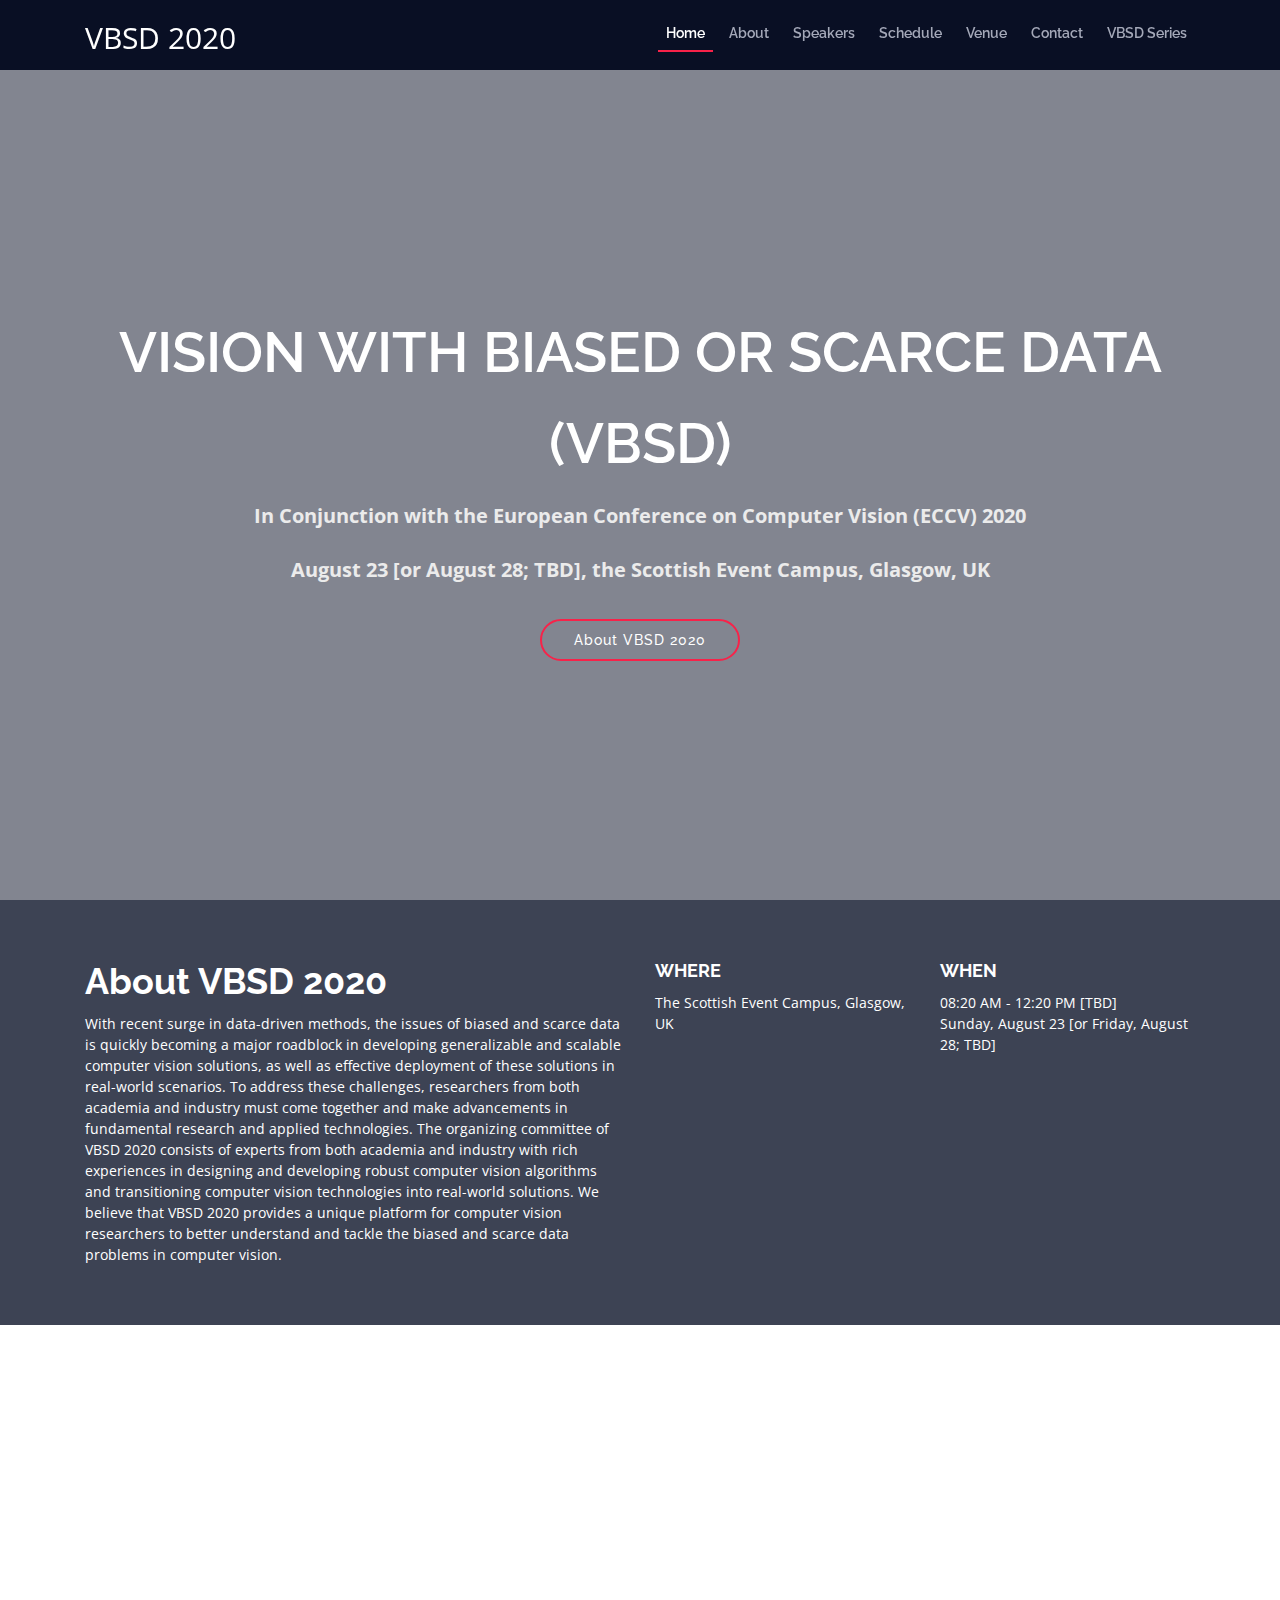
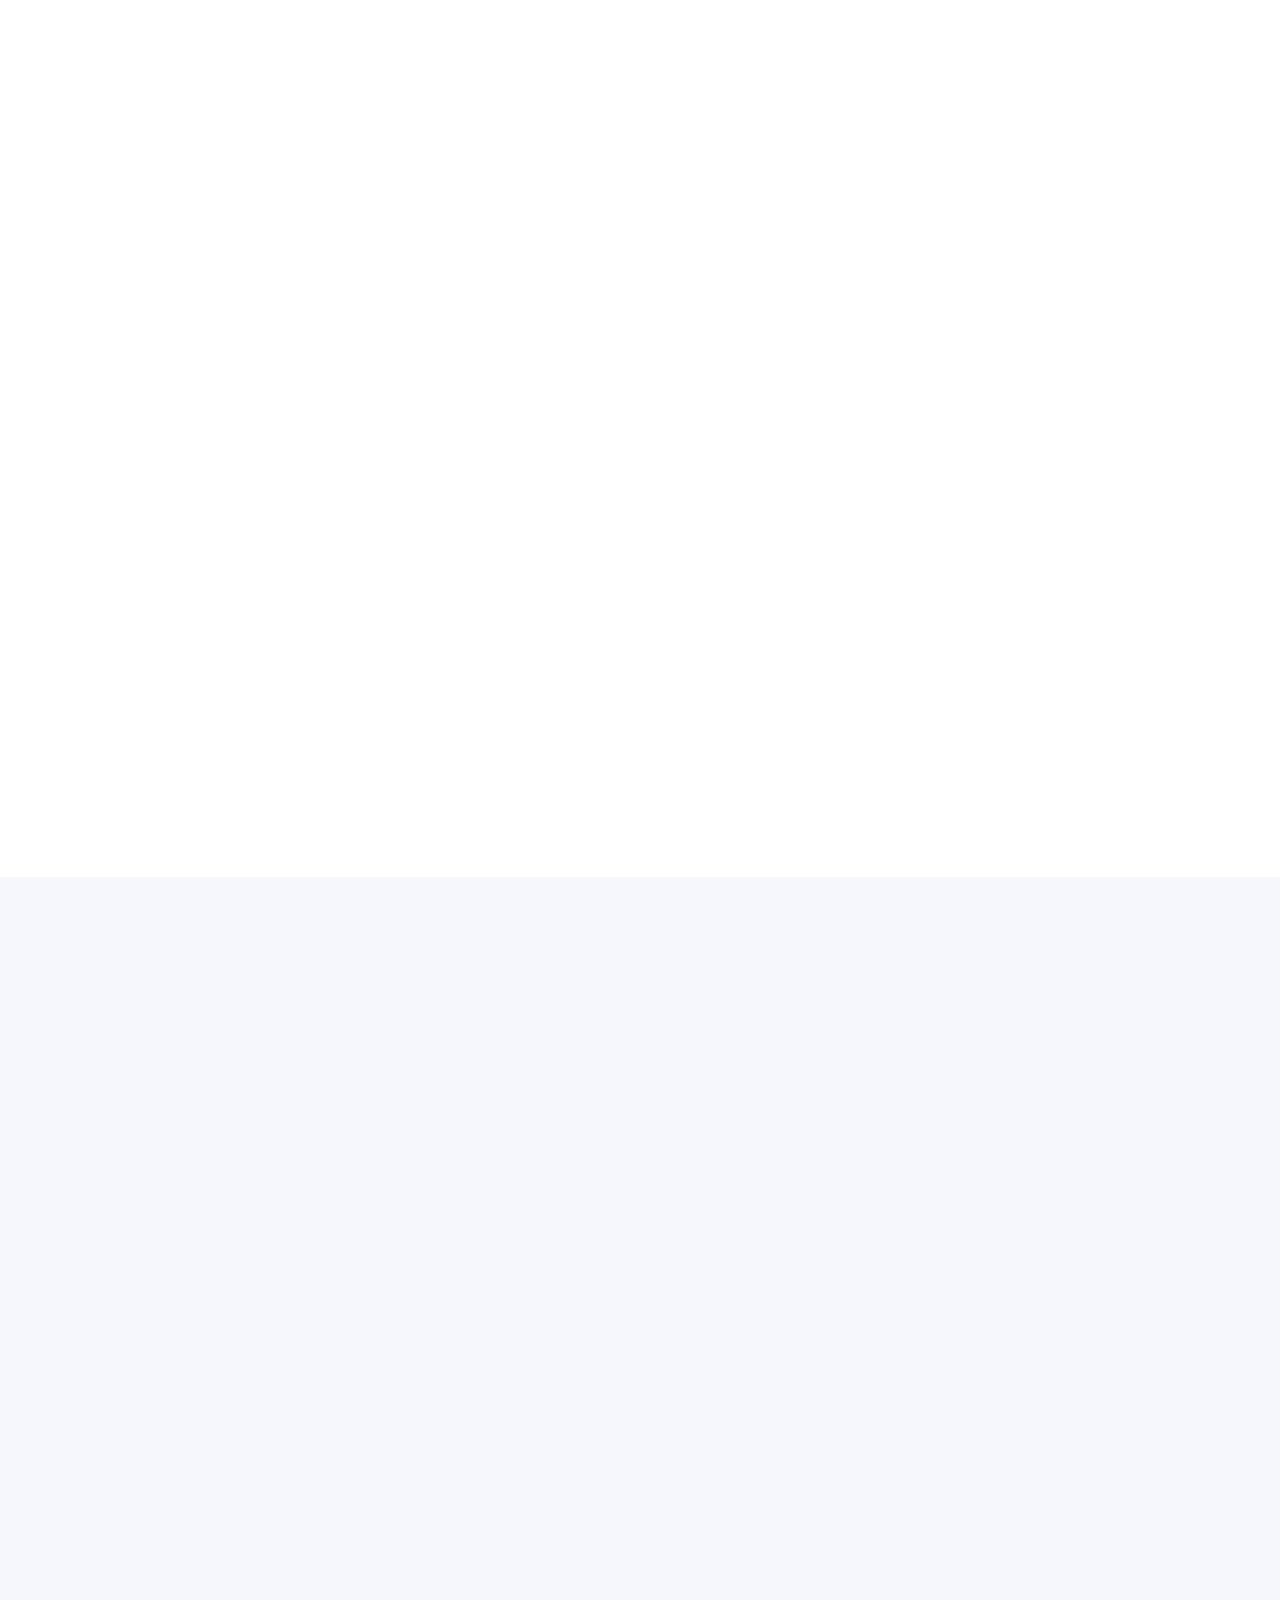
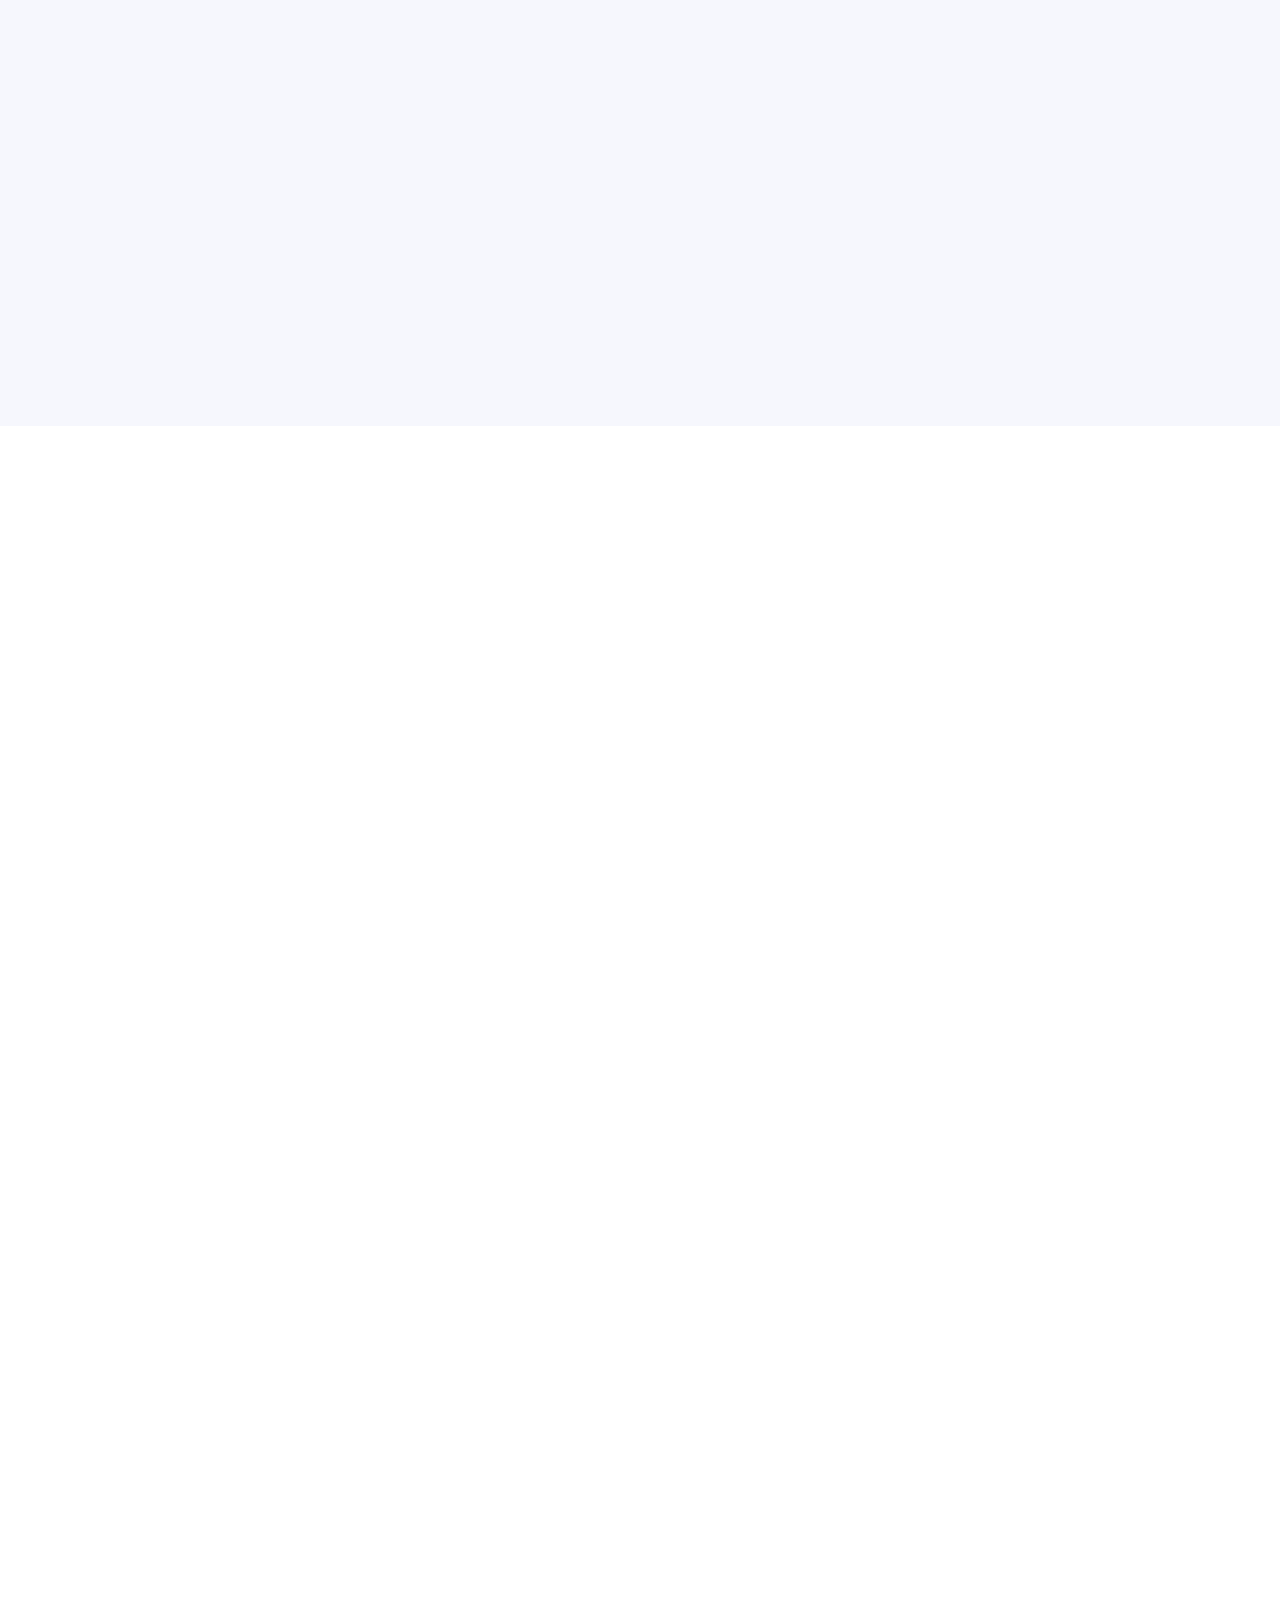
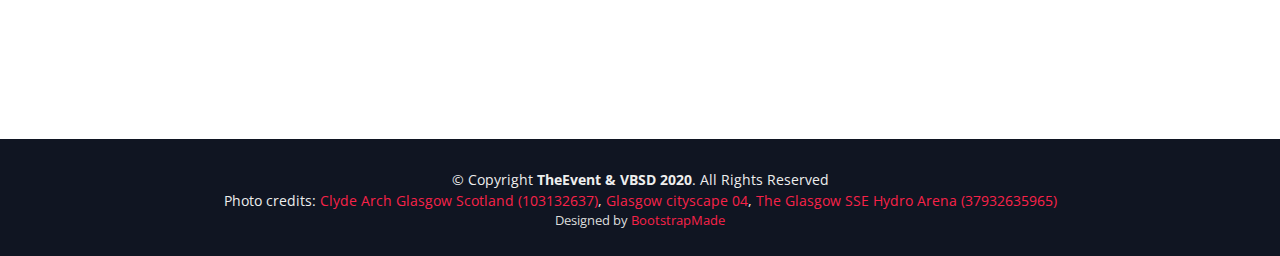
==== eccv20/index.html @ 3a760e2c "add eccv20" ====
<!DOCTYPE html>
<html lang="en">

<head>
  <meta charset="utf-8">
  <title>VBSD 2020 - Vision with Biased or Scarce Data</title>
  <meta content="width=device-width, initial-scale=1.0" name="viewport">
  <meta content="" name="keywords">
  <meta content="" name="description">

  <!-- Favicons -->
  <link href="img/ECCV2020_logo.png" rel="icon">
  <link href="img/ECCV2020_logo.png" rel="apple-touch-icon">

  <!-- Google Fonts -->
  <link href="https://fonts.googleapis.com/css?family=Open+Sans:300,300i,400,400i,700,700i|Raleway:300,400,500,700,800" rel="stylesheet">

  <!-- Bootstrap CSS File -->
  <link href="lib/bootstrap/css/bootstrap.min.css" rel="stylesheet">

  <!-- Libraries CSS Files -->
  <link href="lib/font-awesome/css/font-awesome.min.css" rel="stylesheet">
  <link href="lib/animate/animate.min.css" rel="stylesheet">
  <link href="lib/venobox/venobox.css" rel="stylesheet">
  <link href="lib/owlcarousel/assets/owl.carousel.min.css" rel="stylesheet">

  <!-- Main Stylesheet File -->
  <link href="css/style.css" rel="stylesheet">

  <!-- =======================================================
    Theme Name: TheEvent
    Theme URL: https://bootstrapmade.com/theevent-conference-event-bootstrap-template/
    Author: BootstrapMade.com
    License: https://bootstrapmade.com/license/
  ======================================================= -->
</head>

<body>

  <!--==========================
    Header
  ============================-->
  <header id="header"  class="header-fixed">
    <div class="container">

      <div id="logo" class="pull-left">
        <!-- Uncomment below if you prefer to use a text logo -->
        <!-- <h1><a href="#main">C<span>o</span>nf</a></h1>-->
        <!-- <a href="#intro" class="scrollto"><img src="img/logo.png" alt="" title=""></a> -->
        <a href="#intro" class="scrollto"><p style="font-size:30px;color:white">VBSD 2020</p></a>
      </div>

      <nav id="nav-menu-container">
        <ul class="nav-menu">
          <li class="menu-active"><a href="#intro">Home</a></li>
          <li><a href="#about">About</a></li>
          <li><a href="#speakers">Speakers</a></li>
          <li><a href="#schedule">Schedule</a></li>
          <li><a href="#venue">Venue</a></li>
          <!-- <li><a href="#hotels">Hotels</a></li> -->
          <!-- <li><a href="#gallery">Gallery</a></li> -->
          <!-- <li><a href="#supporters">Sponsors</a></li> -->
          <!-- <li><a href="#contact">Contact</a></li> -->
          <li><a href="#organizers">Contact</a></li>
          <li><a href="../index.html#VBSD_series">VBSD Series</a></li>
          <!-- <li class="buy-tickets"><a href="#buy-tickets">Buy Tickets</a></li> -->
        </ul>
      </nav><!-- #nav-menu-container -->
    </div>
  </header><!-- #header -->

  <!--==========================
    Intro Section
  ============================-->
  <section id="intro">
    <div class="intro-container wow fadeIn">
      <!-- <h1 class="mb-4 pb-0">The Annual<br><span>Marketing</span> Conference</h1> -->
	  <h1 class="mb-4 pb-0">Vision with Biased or Scarce Data</h1>
	  <h1 class="mb-4 pb-0">(VBSD)</h1>
      <p class="mb-4 pb-0">In Conjunction with the European Conference on Computer Vision (ECCV) 2020</p>
	  <p class="mb-4 pb-0">August 23 [or August 28; TBD], the Scottish Event Campus, Glasgow, UK</p>
      <!--
	  <a href="https://www.youtube.com/watch?v=jDDaplaOz7Q" class="venobox play-btn mb-4" data-vbtype="video"
        data-autoplay="true"></a>
		-->
      <a href="#about" class="about-btn scrollto">About VBSD 2020</a>
    </div>
  </section>

  <main id="main">

    <!--==========================
      About Section
    ============================-->
    <section id="about">
      <div class="container">
        <div class="row">
          <div class="col-lg-6">
            <h2>About VBSD 2020</h2>
            <p>With recent surge in data-driven methods, the issues of biased and scarce data is quickly becoming a major roadblock in developing generalizable and scalable computer vision solutions, as well as effective deployment of these solutions in real-world scenarios. To address these challenges, researchers from both academia and industry must come together and make advancements in fundamental research and applied technologies. The organizing committee of VBSD 2020 consists of experts from both academia and industry with rich experiences in designing and developing robust computer vision algorithms and transitioning computer vision technologies into real-world solutions. We believe that VBSD 2020 provides a unique platform for computer vision researchers to better understand and tackle the biased and scarce data problems in computer vision.</p>
          </div>
          <div class="col-lg-3">
            <h3>Where</h3>
            <p>The Scottish Event Campus, Glasgow, UK</p>
          </div>
          <div class="col-lg-3">
            <h3>When</h3>
            <p>08:20 AM - 12:20 PM [TBD]<br>Sunday, August 23 [or Friday, August 28; TBD]</p>
          </div>
        </div>
      </div>
    </section>

    <!--==========================
      Speakers Section
    ============================-->
    <section id="speakers" class="wow fadeInUp">
      <div class="container">
        <div class="section-header">
          <h2>Keynote Speakers</h2>
          <!-- <p>Here are some of our speakers</p> -->
        </div>

        <div class="row">
          <div class="col-lg-4 col-md-6">
            <div class="speaker">
              <img src="img/speakers/Cordelia_Schmid.jpg" alt="Cordelia Schmid" class="img-fluid" style="width:100%;padding-bottom: 84px">
              <div class="details">
                <h3><a href="speaker-details.html#Cordelia_Schmid">Cordelia Schmid</a></h3>
                <p>INRIA & Google Research</p>
                <div class="social">
                  <!--
                  <a href=""><i class="fa fa-twitter"></i></a>
                  <a href=""><i class="fa fa-google-plus"></i></a>
                  <a href=""><i class="fa fa-linkedin"></i></a>
                  <a href=""><i class="fa fa-facebook"></i></a>
                  -->
                </div>
              </div>
            </div>
          </div>
          <div class="col-lg-4 col-md-6">
            <div class="speaker">
              <img src="img/speakers/Leonid_Sigal.jpg" alt="Leonid Sigal" class="img-fluid" style="width:100%;padding-bottom: 0px">
              <div class="details">
                <h3><a href="speaker-details.html#Leonid_Sigal">Leonid Sigal</a></h3>
                <p>University of British Columbia</p>
                <div class="social">
                  <!--
                  <a href=""><i class="fa fa-twitter"></i></a>
                  <a href=""><i class="fa fa-google-plus"></i></a>
                  <a href=""><i class="fa fa-linkedin"></i></a>
                  <a href=""><i class="fa fa-facebook"></i></a>
                  -->
                </div>
              </div>
            </div>
          </div>
          <div class="col-lg-4 col-md-6">
            <div class="speaker">
              <img src="img/speakers/Haibin_Ling.jpg" alt="Haibin Ling" class="img-fluid" style="width:100%;padding-bottom: 31px">
              <div class="details">
                <h3><a href="speaker-details.html#Haibin_Ling">Haibin Ling</a></h3>
                <p>Stony Brook University</p>
                <div class="social">
                  <!--
                  <a href=""><i class="fa fa-twitter"></i></a>
                  <a href=""><i class="fa fa-google-plus"></i></a>
                  <a href=""><i class="fa fa-linkedin"></i></a>
                  <a href=""><i class="fa fa-facebook"></i></a>
                  -->
                </div>
              </div>
            </div>
          </div>
          <div class="col-lg-4 col-md-6">
            <div class="speaker">
              <img src="img/speakers/Bjorn_Ommer.jpg" alt="Bjorn Ommer" class="img-fluid" style="width:100%;padding-bottom: 35px">
              <div class="details">
                <h3><a href="speaker-details.html#Bjorn_Ommer">Björn Ommer</a></h3>
                <p>Heidelberg University</p>
                <div class="social">
                  <!--
                  <a href=""><i class="fa fa-twitter"></i></a>
                  <a href=""><i class="fa fa-google-plus"></i></a>
                  <a href=""><i class="fa fa-linkedin"></i></a>
                  <a href=""><i class="fa fa-facebook"></i></a>
                  -->
                </div>
              </div>
            </div>
          </div>
          <div class="col-lg-4 col-md-6">
            <div class="speaker">
              <img src="img/speakers/Chen_Sun.jpg" alt="Chen Sun" class="img-fluid" style="width:100%;padding-bottom: 66px">
              <div class="details">
                <h3><a href="speaker-details.html#Chen_Sun">Chen Sun</a></h3>
                <p>Google</p>
                <div class="social">
                  <!--
                  <a href=""><i class="fa fa-twitter"></i></a>
                  <a href=""><i class="fa fa-google-plus"></i></a>
                  <a href=""><i class="fa fa-linkedin"></i></a>
                  <a href=""><i class="fa fa-facebook"></i></a>
                  -->
                </div>
              </div>
            </div>
          </div>
          <div class="col-lg-4 col-md-6">
            <div class="speaker">
              <img src="img/speakers/Laurens_van_der_Maaten.png" alt="Laurens van der Maaten" class="img-fluid" style="width:100%;padding-bottom: 97px">
              <div class="details">
                <h3><a href="speaker-details.html#Laurens_van_der_Maaten">Laurens van der Maaten</a></h3>
                <p>Facebook AI Research</p>
                <div class="social">
                  <!--
                  <a href=""><i class="fa fa-twitter"></i></a>
                  <a href=""><i class="fa fa-google-plus"></i></a>
                  <a href=""><i class="fa fa-linkedin"></i></a>
                  <a href=""><i class="fa fa-facebook"></i></a>
                  -->
                </div>
              </div>
            </div>
          </div>
<!--
          <div class="col-lg-4 col-md-6">
            <div class="speaker">
              <img src="img/speakers/Manolis_Savva.jpg" alt="Manolis Savva" class="img-fluid" style="width:100%;padding-bottom: 92px">
              <div class="details">
                <h3><a href="speaker-details.html#Manolis_Savva">Manolis Savva</a></h3>
                <p>Simon Fraser University & Facebook AI Research</p>
                <div class="social">
                  <a href=""><i class="fa fa-twitter"></i></a>
                  <a href=""><i class="fa fa-facebook"></i></a>
                  <a href=""><i class="fa fa-google-plus"></i></a>
                  <a href=""><i class="fa fa-linkedin"></i></a>
                </div>
              </div>
            </div>
          </div>
          <div class="col-lg-4 col-md-6">
            <div class="speaker">
              <img src="img/speakers/Christian_Theobalt.jpg" alt="Christian Theobalt" class="img-fluid" style="width:100%">
              <div class="details">
                <h3><a href="speaker-details.html#Christian_Theobalt">Christian Theobalt</a></h3>
                <p>Max Planck Institute for Informatics</p>
                <div class="social">
                  <a href=""><i class="fa fa-twitter"></i></a>
                  <a href=""><i class="fa fa-facebook"></i></a>
                  <a href=""><i class="fa fa-google-plus"></i></a>
                  <a href=""><i class="fa fa-linkedin"></i></a>
                </div>
              </div>
            </div>
          </div>
          <div class="col-lg-4 col-md-6">
            <div class="speaker">
              <img src="img/speakers/6.jpg" alt="Speaker 6" class="img-fluid">
              <div class="details">
                <h3><a href="speaker-details.html">Willow Trantow</a></h3>
                <p>Non autem dicta</p>
                <div class="social">
                  <a href=""><i class="fa fa-twitter"></i></a>
                  <a href=""><i class="fa fa-facebook"></i></a>
                  <a href=""><i class="fa fa-google-plus"></i></a>
                  <a href=""><i class="fa fa-linkedin"></i></a>
                </div>
              </div>
            </div>
          </div>
-->
        </div>
      </div>

    </section>
	
	
	<!--==========================
      Schedule Section
    ============================-->
    <section id="schedule" class="section-with-bg">
      <div class="container wow fadeInUp">
        <div class="section-header">
          <h2>VBSD 2020 Schedule</h2>
          <p>[Tentative Schedule]</p>
        </div>

        <!--
		<ul class="nav nav-tabs" role="tablist">
          <li class="nav-item">
            <a class="nav-link active" href="#day-1" role="tab" data-toggle="tab">Day 1</a>
          </li>
          <li class="nav-item">
            <a class="nav-link" href="#day-2" role="tab" data-toggle="tab">Day 2</a>
          </li>
          <li class="nav-item">
            <a class="nav-link" href="#day-3" role="tab" data-toggle="tab">Day 3</a>
          </li>
        </ul>

        <h3 class="sub-heading">Voluptatem nulla veniam soluta et corrupti consequatur neque eveniet officia. Eius
          necessitatibus voluptatem quis labore perspiciatis quia.</h3>
        -->
		
		<!--
        <div class="tab-content row justify-content-center">
        -->
		
          <!-- Schdule Day 1 -->
          
          <div role="tabpanel" class="col-lg-9 tab-pane fade show active" id="day-1">
          
            <!--
            <div class="row schedule-item">
              <div class="col-md-2"><time>08:50 AM</time></div>
              <div class="col-md-10">
                <h4>Opening Remarks</h4>
                <p>TBD</p>
              </div>
            </div>
            -->

            <div class="row schedule-item">
              <div class="col-md-2"><time>08:20 AM</time></div>
              <div class="col-md-10">
                <div class="speaker">
                  <img src="img/organizers/Kuan-Chuan_Peng.jpg" alt="Kuan-Chuan Peng">
                </div>
                <h4>Opening Remarks <span>Kuan-Chuan Peng</span></h4>
              </div>
            </div>

            <div class="row schedule-item">
              <div class="col-md-2"><time>08:30 AM</time></div>
              <div class="col-md-10">
                <div class="speaker">
                  <img src="" alt="">
                </div>
                <h4>Keynote <span>TBD</span></h4>
                <p>TBD</p>
              </div>
            </div>
			
			<div class="row schedule-item">
              <div class="col-md-2"><time>09:05 AM</time></div>
              <div class="col-md-10">
                <div class="speaker">
                  <img src="" alt="">
                </div>
                <h4>Keynote <span>TBD</span></h4>
                <p>TBD</p>
              </div>
            </div>
			
			<div class="row schedule-item">
              <div class="col-md-2"><time>09:40 AM</time></div>
              <div class="col-md-10">
                <div class="speaker">
                  <img src="" alt="">
                </div>
                <h4>Keynote <span>TBD</span></h4>
                <p>TBD</p>
              </div>
            </div>
			
            <div class="row schedule-item">
              <div class="col-md-2"><time>10:15 AM</time></div>
              <div class="col-md-10">
                <h4>Coffee Break</h4>
                <!-- <p>TBD</p> -->
              </div>
            </div>

            <div class="row schedule-item">
              <div class="col-md-2"><time>10:30 AM</time></div>
              <div class="col-md-10">
                <div class="speaker">
                  <img src="" alt="">
                </div>
                <h4>Keynote <span>TBD</span></h4>
                <p>TBD</p>
              </div>
            </div>
			
			<div class="row schedule-item">
              <div class="col-md-2"><time>11:05 AM</time></div>
              <div class="col-md-10">
                <div class="speaker">
                  <img src="" alt="">
                </div>
                <h4>Keynote <span>TBD</span></h4>
                <p>TBD</p>
              </div>
            </div>
			
			<div class="row schedule-item">
              <div class="col-md-2"><time>11:40 AM</time></div>
              <div class="col-md-10">
                <div class="speaker">
                  <img src="" alt="">
                </div>
                <h4>Keynote <span>TBD</span></h4>
                <p>TBD</p>
              </div>
            </div>
			
            <div class="row schedule-item">
              <div class="col-md-2"><time>12:15 PM</time></div>
              <div class="col-md-10">
                <div class="speaker">
                  <img src="img/organizers/Kuan-Chuan_Peng.jpg" alt="Kuan-Chuan Peng">
                </div>
                <h4>Closing Remarks <span>Kuan-Chuan Peng</span></h4>
              </div>
            </div>

          </div>
          <!-- End Schdule Day 1 -->

          <!-- Schdule Day 2 -->
          <!--
		  <div role="tabpanel" class="col-lg-9  tab-pane fade" id="day-2">

            <div class="row schedule-item">
              <div class="col-md-2"><time>10:00 AM</time></div>
              <div class="col-md-10">
                <div class="speaker">
                  <img src="img/speakers/1.jpg" alt="Brenden Legros">
                </div>
                <h4>Libero corrupti explicabo itaque. <span>Brenden Legros</span></h4>
                <p>Facere provident incidunt quos voluptas.</p>
              </div>
            </div>

            <div class="row schedule-item">
              <div class="col-md-2"><time>11:00 AM</time></div>
              <div class="col-md-10">
                <div class="speaker">
                  <img src="img/speakers/2.jpg" alt="Hubert Hirthe">
                </div>
                <h4>Et voluptatem iusto dicta nobis. <span>Hubert Hirthe</span></h4>
                <p>Maiores dignissimos neque qui cum accusantium ut sit sint inventore.</p>
              </div>
            </div>

            <div class="row schedule-item">
              <div class="col-md-2"><time>12:00 AM</time></div>
              <div class="col-md-10">
                <div class="speaker">
                  <img src="img/speakers/3.jpg" alt="Cole Emmerich">
                </div>
                <h4>Explicabo et rerum quis et ut ea. <span>Cole Emmerich</span></h4>
                <p>Veniam accusantium laborum nihil eos eaque accusantium aspernatur.</p>
              </div>
            </div>

            <div class="row schedule-item">
              <div class="col-md-2"><time>02:00 PM</time></div>
              <div class="col-md-10">
                <div class="speaker">
                  <img src="img/speakers/4.jpg" alt="Jack Christiansen">
                </div>
                <h4>Qui non qui vel amet culpa sequi. <span>Jack Christiansen</span></h4>
                <p>Nam ex distinctio voluptatem doloremque suscipit iusto.</p>
              </div>
            </div>

            <div class="row schedule-item">
              <div class="col-md-2"><time>03:00 PM</time></div>
              <div class="col-md-10">
                <div class="speaker">
                  <img src="img/speakers/5.jpg" alt="Alejandrin Littel">
                </div>
                <h4>Quos ratione neque expedita asperiores. <span>Alejandrin Littel</span></h4>
                <p>Eligendi quo eveniet est nobis et ad temporibus odio quo.</p>
              </div>
            </div>

            <div class="row schedule-item">
              <div class="col-md-2"><time>04:00 PM</time></div>
              <div class="col-md-10">
                <div class="speaker">
                  <img src="img/speakers/6.jpg" alt="Willow Trantow">
                </div>
                <h4>Quo qui praesentium nesciunt <span>Willow Trantow</span></h4>
                <p>Voluptatem et alias dolorum est aut sit enim neque veritatis.</p>
              </div>
            </div>

          </div>
		  -->
          <!-- End Schdule Day 2 -->

          <!-- Schdule Day 3 -->
          <!--
		  <div role="tabpanel" class="col-lg-9  tab-pane fade" id="day-3">

            <div class="row schedule-item">
              <div class="col-md-2"><time>10:00 AM</time></div>
              <div class="col-md-10">
                <div class="speaker">
                  <img src="img/speakers/2.jpg" alt="Hubert Hirthe">
                </div>
                <h4>Et voluptatem iusto dicta nobis. <span>Hubert Hirthe</span></h4>
                <p>Maiores dignissimos neque qui cum accusantium ut sit sint inventore.</p>
              </div>
            </div>

            <div class="row schedule-item">
              <div class="col-md-2"><time>11:00 AM</time></div>
              <div class="col-md-10">
                <div class="speaker">
                  <img src="img/speakers/3.jpg" alt="Cole Emmerich">
                </div>
                <h4>Explicabo et rerum quis et ut ea. <span>Cole Emmerich</span></h4>
                <p>Veniam accusantium laborum nihil eos eaque accusantium aspernatur.</p>
              </div>
            </div>

            <div class="row schedule-item">
              <div class="col-md-2"><time>12:00 AM</time></div>
              <div class="col-md-10">
                <div class="speaker">
                  <img src="img/speakers/1.jpg" alt="Brenden Legros">
                </div>
                <h4>Libero corrupti explicabo itaque. <span>Brenden Legros</span></h4>
                <p>Facere provident incidunt quos voluptas.</p>
              </div>
            </div>

            <div class="row schedule-item">
              <div class="col-md-2"><time>02:00 PM</time></div>
              <div class="col-md-10">
                <div class="speaker">
                  <img src="img/speakers/4.jpg" alt="Jack Christiansen">
                </div>
                <h4>Qui non qui vel amet culpa sequi. <span>Jack Christiansen</span></h4>
                <p>Nam ex distinctio voluptatem doloremque suscipit iusto.</p>
              </div>
            </div>

            <div class="row schedule-item">
              <div class="col-md-2"><time>03:00 PM</time></div>
              <div class="col-md-10">
                <div class="speaker">
                  <img src="img/speakers/5.jpg" alt="Alejandrin Littel">
                </div>
                <h4>Quos ratione neque expedita asperiores. <span>Alejandrin Littel</span></h4>
                <p>Eligendi quo eveniet est nobis et ad temporibus odio quo.</p>
              </div>
            </div>

            <div class="row schedule-item">
              <div class="col-md-2"><time>04:00 PM</time></div>
              <div class="col-md-10">
                <div class="speaker">
                  <img src="img/speakers/6.jpg" alt="Willow Trantow">
                </div>
                <h4>Quo qui praesentium nesciunt <span>Willow Trantow</span></h4>
                <p>Voluptatem et alias dolorum est aut sit enim neque veritatis.</p>
              </div>
            </div>

          </div>
          -->
		  <!-- End Schdule Day 3 -->

        </div>

      </div>

    </section>

    <!--==========================
      Venue Section
    ============================-->
    <section id="venue" class="wow fadeInUp">

      <div class="container-fluid">

        <div class="section-header">
          <h2>VBSD 2020 Venue</h2>
          <!-- <p>Event venue location info and gallery</p> -->
        </div>

        <div class="row no-gutters">
          <div class="col-lg-6 venue-map">
            <iframe src="https://www.google.com/maps/embed?pb=!1m14!1m8!1m3!1d8956.332471404266!2d-4.2889273!3d55.8612243!3m2!1i1024!2i768!4f13.1!3m3!1m2!1s0x0%3A0xcfa6e12af6bc9c9b!2sSEC%20Centre!5e0!3m2!1sen!2sus!4v1575664617796!5m2!1sen!2sus" width="600" height="450" frameborder="0" style="border:0;" allowfullscreen=""></iframe>
          </div>

          <div class="col-lg-6 venue-info"> <!--<div class="col-lg-6 venue-info"> -->
            <div class="row justify-content-center">
              <div class="col-11 col-lg-8">
                <h3>The Scottish Event Campus, Glasgow, UK</h3>
                <p>VBSD 2020 will be held at [TBD: room #] at the Scottish Event Campus, Glasgow, UK on Sunday, August 23 [or Friday, August 28; TBD].</p>
              </div>
            </div>
          </div>
        </div>

      </div>



      <!--
	  <div class="container-fluid venue-gallery-container">
        <div class="row no-gutters">

          <div class="col-lg-3 col-md-4">
            <div class="venue-gallery">
              <a href="img/venue-gallery/1.jpg" class="venobox" data-gall="venue-gallery">
                <img src="img/venue-gallery/1.jpg" alt="" class="img-fluid">
              </a>
            </div>
          </div>

          <div class="col-lg-3 col-md-4">
            <div class="venue-gallery">
              <a href="img/venue-gallery/2.jpg" class="venobox" data-gall="venue-gallery">
                <img src="img/venue-gallery/2.jpg" alt="" class="img-fluid">
              </a>
            </div>
          </div>

          <div class="col-lg-3 col-md-4">
            <div class="venue-gallery">
              <a href="img/venue-gallery/3.jpg" class="venobox" data-gall="venue-gallery">
                <img src="img/venue-gallery/3.jpg" alt="" class="img-fluid">
              </a>
            </div>
          </div>

          <div class="col-lg-3 col-md-4">
            <div class="venue-gallery">
              <a href="img/venue-gallery/4.jpg" class="venobox" data-gall="venue-gallery">
                <img src="img/venue-gallery/4.jpg" alt="" class="img-fluid">
              </a>
            </div>
          </div>

          <div class="col-lg-3 col-md-4">
            <div class="venue-gallery">
              <a href="img/venue-gallery/5.jpg" class="venobox" data-gall="venue-gallery">
                <img src="img/venue-gallery/5.jpg" alt="" class="img-fluid">
              </a>
            </div>
          </div>

          <div class="col-lg-3 col-md-4">
            <div class="venue-gallery">
              <a href="img/venue-gallery/6.jpg" class="venobox" data-gall="venue-gallery">
                <img src="img/venue-gallery/6.jpg" alt="" class="img-fluid">
              </a>
            </div>
          </div>

          <div class="col-lg-3 col-md-4">
            <div class="venue-gallery">
              <a href="img/venue-gallery/7.jpg" class="venobox" data-gall="venue-gallery">
                <img src="img/venue-gallery/7.jpg" alt="" class="img-fluid">
              </a>
            </div>
          </div>

          <div class="col-lg-3 col-md-4">
            <div class="venue-gallery">
              <a href="img/venue-gallery/8.jpg" class="venobox" data-gall="venue-gallery">
                <img src="img/venue-gallery/8.jpg" alt="" class="img-fluid">
              </a>
            </div>
          </div>

        </div>
      </div>
	  -->

    </section>

    <!--==========================
      Hotels Section
    ============================-->
<!--
    <section id="hotels" class="section-with-bg wow fadeInUp">

      <div class="container">
        <div class="section-header">
          <h2>Hotels</h2>
          <p>Her are some nearby hotels</p>
        </div>

        <div class="row">

          <div class="col-lg-4 col-md-6">
            <div class="hotel">
              <div class="hotel-img">
                <img src="img/hotels/1.jpg" alt="Hotel 1" class="img-fluid">
              </div>
              <h3><a href="#">Hotel 1</a></h3>
              <div class="stars">
                <i class="fa fa-star"></i>
                <i class="fa fa-star"></i>
                <i class="fa fa-star"></i>
                <i class="fa fa-star"></i>
                <i class="fa fa-star"></i>
              </div>
              <p>0.4 Mile from the Venue</p>
            </div>
          </div>

          <div class="col-lg-4 col-md-6">
            <div class="hotel">
              <div class="hotel-img">
                <img src="img/hotels/2.jpg" alt="Hotel 2" class="img-fluid">
              </div>
              <h3><a href="#">Hotel 2</a></h3>
              <div class="stars">
                <i class="fa fa-star"></i>
                <i class="fa fa-star"></i>
                <i class="fa fa-star"></i>
                <i class="fa fa-star"></i>
                <i class="fa fa-star-half-full"></i>
              </div>
              <p>0.5 Mile from the Venue</p>
            </div>
          </div>

          <div class="col-lg-4 col-md-6">
            <div class="hotel">
              <div class="hotel-img">
                <img src="img/hotels/3.jpg" alt="Hotel 3" class="img-fluid">
              </div>
              <h3><a href="#">Hotel 3</a></h3>
              <div class="stars">
                <i class="fa fa-star"></i>
                <i class="fa fa-star"></i>
                <i class="fa fa-star"></i>
                <i class="fa fa-star"></i>
              </div>
              <p>0.6 Mile from the Venue</p>
            </div>
          </div>

        </div>
      </div>

    </section>
-->
    <!--==========================
      Gallery Section
    ============================-->
<!--
    <section id="gallery" class="wow fadeInUp">

      <div class="container">
        <div class="section-header">
          <h2>Gallery</h2>
          <p>Check our gallery from the recent events</p>
        </div>
      </div>

      <div class="owl-carousel gallery-carousel">
        <a href="img/gallery/1.jpg" class="venobox" data-gall="gallery-carousel"><img src="img/gallery/1.jpg" alt=""></a>
        <a href="img/gallery/2.jpg" class="venobox" data-gall="gallery-carousel"><img src="img/gallery/2.jpg" alt=""></a>
        <a href="img/gallery/3.jpg" class="venobox" data-gall="gallery-carousel"><img src="img/gallery/3.jpg" alt=""></a>
        <a href="img/gallery/4.jpg" class="venobox" data-gall="gallery-carousel"><img src="img/gallery/4.jpg" alt=""></a>
        <a href="img/gallery/5.jpg" class="venobox" data-gall="gallery-carousel"><img src="img/gallery/5.jpg" alt=""></a>
        <a href="img/gallery/6.jpg" class="venobox" data-gall="gallery-carousel"><img src="img/gallery/6.jpg" alt=""></a>
        <a href="img/gallery/7.jpg" class="venobox" data-gall="gallery-carousel"><img src="img/gallery/7.jpg" alt=""></a>
        <a href="img/gallery/8.jpg" class="venobox" data-gall="gallery-carousel"><img src="img/gallery/8.jpg" alt=""></a>
      </div>

    </section>
-->
    <!--==========================
      Sponsors Section
    ============================-->
<!--
    <section id="supporters" class="section-with-bg wow fadeInUp">

      <div class="container">
        <div class="section-header">
          <h2>Sponsors</h2>
        </div>

        <div class="row no-gutters supporters-wrap clearfix">

          <div class="col-lg-3 col-md-4 col-xs-6">
            <div class="supporter-logo">
              <img src="img/supporters/1.png" class="img-fluid" alt="">
            </div>
          </div>
          
          <div class="col-lg-3 col-md-4 col-xs-6">
            <div class="supporter-logo">
              <img src="img/supporters/2.png" class="img-fluid" alt="">
            </div>
          </div>
        
          <div class="col-lg-3 col-md-4 col-xs-6">
            <div class="supporter-logo">
              <img src="img/supporters/3.png" class="img-fluid" alt="">
            </div>
          </div>
          
          <div class="col-lg-3 col-md-4 col-xs-6">
            <div class="supporter-logo">
              <img src="img/supporters/4.png" class="img-fluid" alt="">
            </div>
          </div>
          
          <div class="col-lg-3 col-md-4 col-xs-6">
            <div class="supporter-logo">
              <img src="img/supporters/5.png" class="img-fluid" alt="">
            </div>
          </div>
        
          <div class="col-lg-3 col-md-4 col-xs-6">
            <div class="supporter-logo">
              <img src="img/supporters/6.png" class="img-fluid" alt="">
            </div>
          </div>
          
          <div class="col-lg-3 col-md-4 col-xs-6">
            <div class="supporter-logo">
              <img src="img/supporters/7.png" class="img-fluid" alt="">
            </div>
          </div>
          
          <div class="col-lg-3 col-md-4 col-xs-6">
            <div class="supporter-logo">
              <img src="img/supporters/8.png" class="img-fluid" alt="">
            </div>
          </div>

        </div>

      </div>

    </section>
-->
    <!--==========================
      F.A.Q Section
    ============================-->
<!--
    <section id="faq" class="wow fadeInUp">

      <div class="container">

        <div class="section-header">
          <h2>F.A.Q </h2>
        </div>

        <div class="row justify-content-center">
          <div class="col-lg-9">
              <ul id="faq-list">

                <li>
                  <a data-toggle="collapse" class="collapsed" href="#faq1">Non consectetur a erat nam at lectus urna duis? <i class="fa fa-minus-circle"></i></a>
                  <div id="faq1" class="collapse" data-parent="#faq-list">
                    <p>
                      Feugiat pretium nibh ipsum consequat. Tempus iaculis urna id volutpat lacus laoreet non curabitur gravida. Venenatis lectus magna fringilla urna porttitor rhoncus dolor purus non.
                    </p>
                  </div>
                </li>
      
                <li>
                  <a data-toggle="collapse" href="#faq2" class="collapsed">Feugiat scelerisque varius morbi enim nunc faucibus a pellentesque? <i class="fa fa-minus-circle"></i></a>
                  <div id="faq2" class="collapse" data-parent="#faq-list">
                    <p>
                      Dolor sit amet consectetur adipiscing elit pellentesque habitant morbi. Id interdum velit laoreet id donec ultrices. Fringilla phasellus faucibus scelerisque eleifend donec pretium. Est pellentesque elit ullamcorper dignissim. Mauris ultrices eros in cursus turpis massa tincidunt dui.
                    </p>
                  </div>
                </li>
      
                <li>
                  <a data-toggle="collapse" href="#faq3" class="collapsed">Dolor sit amet consectetur adipiscing elit pellentesque habitant morbi? <i class="fa fa-minus-circle"></i></a>
                  <div id="faq3" class="collapse" data-parent="#faq-list">
                    <p>
                      Eleifend mi in nulla posuere sollicitudin aliquam ultrices sagittis orci. Faucibus pulvinar elementum integer enim. Sem nulla pharetra diam sit amet nisl suscipit. Rutrum tellus pellentesque eu tincidunt. Lectus urna duis convallis convallis tellus. Urna molestie at elementum eu facilisis sed odio morbi quis
                    </p>
                  </div>
                </li>
      
                <li>
                  <a data-toggle="collapse" href="#faq4" class="collapsed">Ac odio tempor orci dapibus. Aliquam eleifend mi in nulla? <i class="fa fa-minus-circle"></i></a>
                  <div id="faq4" class="collapse" data-parent="#faq-list">
                    <p>
                      Dolor sit amet consectetur adipiscing elit pellentesque habitant morbi. Id interdum velit laoreet id donec ultrices. Fringilla phasellus faucibus scelerisque eleifend donec pretium. Est pellentesque elit ullamcorper dignissim. Mauris ultrices eros in cursus turpis massa tincidunt dui.
                    </p>
                  </div>
                </li>
      
                <li>
                  <a data-toggle="collapse" href="#faq5" class="collapsed">Tempus quam pellentesque nec nam aliquam sem et tortor consequat? <i class="fa fa-minus-circle"></i></a>
                  <div id="faq5" class="collapse" data-parent="#faq-list">
                    <p>
                      Molestie a iaculis at erat pellentesque adipiscing commodo. Dignissim suspendisse in est ante in. Nunc vel risus commodo viverra maecenas accumsan. Sit amet nisl suscipit adipiscing bibendum est. Purus gravida quis blandit turpis cursus in
                    </p>
                  </div>
                </li>
      
                <li>
                  <a data-toggle="collapse" href="#faq6" class="collapsed">Tortor vitae purus faucibus ornare. Varius vel pharetra vel turpis nunc eget lorem dolor? <i class="fa fa-minus-circle"></i></a>
                  <div id="faq6" class="collapse" data-parent="#faq-list">
                    <p>
                      Laoreet sit amet cursus sit amet dictum sit amet justo. Mauris vitae ultricies leo integer malesuada nunc vel. Tincidunt eget nullam non nisi est sit amet. Turpis nunc eget lorem dolor sed. Ut venenatis tellus in metus vulputate eu scelerisque. Pellentesque diam volutpat commodo sed egestas egestas fringilla phasellus faucibus. Nibh tellus molestie nunc non blandit massa enim nec.
                    </p>
                  </div>
                </li>
      
              </ul>
          </div>
        </div>

      </div>

    </section>
-->
    <!--==========================
      Subscribe Section
    ============================-->
<!--
    <section id="subscribe">
      <div class="container wow fadeInUp">
        <div class="section-header">
          <h2>Newsletter</h2>
          <p>Rerum numquam illum recusandae quia mollitia consequatur.</p>
        </div>

        <form method="POST" action="#">
          <div class="form-row justify-content-center">
            <div class="col-auto">
              <input type="text" class="form-control" placeholder="Enter your Email">
            </div>
            <div class="col-auto">
              <button type="submit">Subscribe</button>
            </div>
          </div>
        </form>

      </div>
    </section>
-->
    <!--==========================
      Buy Ticket Section
    ============================-->
<!--
    <section id="buy-tickets" class="section-with-bg wow fadeInUp">
      <div class="container">

        <div class="section-header">
          <h2>Buy Tickets</h2>
          <p>Velit consequatur consequatur inventore iste fugit unde omnis eum aut.</p>
        </div>

        <div class="row">
          <div class="col-lg-4">
            <div class="card mb-5 mb-lg-0">
              <div class="card-body">
                <h5 class="card-title text-muted text-uppercase text-center">Standard Access</h5>
                <h6 class="card-price text-center">$150</h6>
                <hr>
                <ul class="fa-ul">
                  <li><span class="fa-li"><i class="fa fa-check"></i></span>Regular Seating</li>
                  <li><span class="fa-li"><i class="fa fa-check"></i></span>Coffee Break</li>
                  <li><span class="fa-li"><i class="fa fa-check"></i></span>Custom Badge</li>
                  <li class="text-muted"><span class="fa-li"><i class="fa fa-times"></i></span>Community Access</li>
                  <li class="text-muted"><span class="fa-li"><i class="fa fa-times"></i></span>Workshop Access</li>
                  <li class="text-muted"><span class="fa-li"><i class="fa fa-times"></i></span>After Party</li>
                </ul>
                <hr>
                <div class="text-center">
                  <button type="button" class="btn" data-toggle="modal" data-target="#buy-ticket-modal" data-ticket-type="standard-access">Buy Now</button>
                </div>
              </div>
            </div>
          </div>
          <div class="col-lg-4">
            <div class="card mb-5 mb-lg-0">
              <div class="card-body">
                <h5 class="card-title text-muted text-uppercase text-center">Pro Access</h5>
                <h6 class="card-price text-center">$250</h6>
                <hr>
                <ul class="fa-ul">
                  <li><span class="fa-li"><i class="fa fa-check"></i></span>Regular Seating</li>
                  <li><span class="fa-li"><i class="fa fa-check"></i></span>Coffee Break</li>
                  <li><span class="fa-li"><i class="fa fa-check"></i></span>Custom Badge</li>
                  <li><span class="fa-li"><i class="fa fa-check"></i></span>Community Access</li>
                  <li class="text-muted"><span class="fa-li"><i class="fa fa-times"></i></span>Workshop Access</li>
                  <li class="text-muted"><span class="fa-li"><i class="fa fa-times"></i></span>After Party</li>
                </ul>
                <hr>
                <div class="text-center">
                  <button type="button" class="btn" data-toggle="modal" data-target="#buy-ticket-modal" data-ticket-type="pro-access">Buy Now</button>
                </div>
              </div>
            </div>
          </div>
-->
          <!-- Pro Tier -->
<!--
          <div class="col-lg-4">
            <div class="card">
              <div class="card-body">
                <h5 class="card-title text-muted text-uppercase text-center">Premium Access</h5>
                <h6 class="card-price text-center">$350</h6>
                <hr>
                <ul class="fa-ul">
                  <li><span class="fa-li"><i class="fa fa-check"></i></span>Regular Seating</li>
                  <li><span class="fa-li"><i class="fa fa-check"></i></span>Coffee Break</li>
                  <li><span class="fa-li"><i class="fa fa-check"></i></span>Custom Badge</li>
                  <li><span class="fa-li"><i class="fa fa-check"></i></span>Community Access</li>
                  <li><span class="fa-li"><i class="fa fa-check"></i></span>Workshop Access</li>
                  <li><span class="fa-li"><i class="fa fa-check"></i></span>After Party</li>
                </ul>
                <hr>
                <div class="text-center">
                  <button type="button" class="btn" data-toggle="modal" data-target="#buy-ticket-modal" data-ticket-type="premium-access">Buy Now</button>
                </div>

              </div>
            </div>
          </div>
        </div>

      </div>
-->
      <!-- Modal Order Form -->
<!--
      <div id="buy-ticket-modal" class="modal fade">
        <div class="modal-dialog" role="document">
          <div class="modal-content">
            <div class="modal-header">
              <h4 class="modal-title">Buy Tickets</h4>
              <button type="button" class="close" data-dismiss="modal" aria-label="Close">
                <span aria-hidden="true">&times;</span>
              </button>
            </div>
            <div class="modal-body">
              <form method="POST" action="#">
                <div class="form-group">
                  <input type="text" class="form-control" name="your-name" placeholder="Your Name">
                </div>
                <div class="form-group">
                  <input type="text" class="form-control" name="your-email" placeholder="Your Email">
                </div>
                <div class="form-group">
                  <select id="ticket-type" name="ticket-type" class="form-control" >
                    <option value="">-- Select Your Ticket Type --</option>
                    <option value="standard-access">Standard Access</option>
                    <option value="pro-access">Pro Access</option>
                    <option value="premium-access">Premium Access</option>
                  </select>
                </div>
                <div class="text-center">
                  <button type="submit" class="btn">Buy Now</button>
                </div>
              </form>
            </div>
          </div><!-- /.modal-content -->
<!--        </div><!-- /.modal-dialog -->
<!--      </div><!-- /.modal -->

<!--    </section>
-->
    <!--==========================
      Contact Section
    ============================-->
<!--
    <section id="contact" class="section-bg wow fadeInUp">

      <div class="container">

        <div class="section-header">
          <h2>Contact Us</h2>
          <p>Nihil officia ut sint molestiae tenetur.</p>
        </div>

        <div class="row contact-info">

		  <div class="col-md-4">
            <div class="contact-address">
              <i class="ion-ios-location-outline"></i>
              <h3>Address</h3>
              <address>A108 Adam Street, NY 535022, USA</address>
            </div>
          </div>

          <div class="col-md-4">
            <div class="contact-phone">
              <i class="ion-ios-telephone-outline"></i>
              <h3>Phone Number</h3>
              <p><a href="tel:+155895548855">+1 5589 55488 55</a></p>
            </div>
          </div>

          <div class="col-md-4">
            <div class="contact-email">
              <i class="ion-ios-email-outline"></i>
              <h3>Email</h3>
              <p><a href="mailto:info@example.com">[TBD]info@example.com</a></p>
            </div>
          </div>

        </div>

        <div class="form">
          <div id="sendmessage">Your message has been sent. Thank you!</div>
          <div id="errormessage"></div>
          <form action="" method="post" role="form" class="contactForm">
            <div class="form-row">
              <div class="form-group col-md-6">
                <input type="text" name="name" class="form-control" id="name" placeholder="Your Name" data-rule="minlen:4" data-msg="Please enter at least 4 chars" />
                <div class="validation"></div>
              </div>
              <div class="form-group col-md-6">
                <input type="email" class="form-control" name="email" id="email" placeholder="Your Email" data-rule="email" data-msg="Please enter a valid email" />
                <div class="validation"></div>
              </div>
            </div>
            <div class="form-group">
              <input type="text" class="form-control" name="subject" id="subject" placeholder="Subject" data-rule="minlen:4" data-msg="Please enter at least 8 chars of subject" />
              <div class="validation"></div>
            </div>
            <div class="form-group">
              <textarea class="form-control" name="message" rows="5" data-rule="required" data-msg="Please write something for us" placeholder="Message"></textarea>
              <div class="validation"></div>
            </div>
            <div class="text-center"><button type="submit">Send Message</button></div>
          </form>
        </div>

      </div>
    </section><!-- #contact -->
	

    <!--==========================
      Organizers Section
    ============================-->
    <section id="organizers" class="wow fadeInUp">
      <div class="container">
        <div class="section-header">
          <h2>Organizers</h2>
          <!-- <p>Here are some of our speakers</p> -->
        </div>

        <div class="row">
          <div class="col-lg-4 col-md-6">
            <div class="speaker">
              <img src="img/organizers/Kuan-Chuan_Peng.jpg" alt="Kuan-Chuan Peng" class="img-fluid" style="width:100%;padding-bottom: 60px">
              <div class="details">
                <h3><a href="organizer-details.html#Kuan-Chuan_Peng">Kuan-Chuan Peng</a></h3>
                <p>Mitsubishi Electric Research Laboratories (MERL)</p>
                <div class="social">
                  <!-- <a href=""><i class="fa fa-twitter"></i></a>
                  <a href=""><i class="fa fa-google-plus"></i></a> -->
                  <a href="https://www.facebook.com/LynxPeng"><i class="fa fa-facebook"></i></a>
                  <a href="https://www.linkedin.com/in/kuan-chuan-peng-8344817a/"><i class="fa fa-linkedin"></i></a>
                </div>
              </div>
            </div>
          </div>
          
          <div class="col-lg-4 col-md-6">
            <div class="speaker">
              <img src="img/organizers/Xiaoming_Liu.jpg" alt="Xiaoming Liu" class="img-fluid" style="width:100%;padding-bottom: 0px">
              <div class="details">
                <h3><a href="organizer-details.html#Xiaoming_Liu">Xiaoming Liu</a></h3>
                <p>Michigan State University</p>
                <div class="social">
                  <!--
                  <a href=""><i class="fa fa-twitter"></i></a>
                  <a href=""><i class="fa fa-google-plus"></i></a>
                  <a href=""><i class="fa fa-linkedin"></i></a>
                  <a href=""><i class="fa fa-facebook"></i></a>
                  -->
                </div>
              </div>
            </div>
          </div>



        </div>
      </div>

    </section>


  </main>


  <!--==========================
    Footer
  ============================-->
  <footer id="footer">
  <!--
    <div class="footer-top">
      <div class="container">
        <div class="row">

          <div class="col-lg-3 col-md-6 footer-info">
            <img src="img/logo.png" alt="TheEvenet">
            <p>In alias aperiam. Placeat tempore facere. Officiis voluptate ipsam vel eveniet est dolor et totam porro. Perspiciatis ad omnis fugit molestiae recusandae possimus. Aut consectetur id quis. In inventore consequatur ad voluptate cupiditate debitis accusamus repellat cumque.</p>
          </div>

          <div class="col-lg-3 col-md-6 footer-links">
            <h4>Useful Links</h4>
            <ul>
              <li><i class="fa fa-angle-right"></i> <a href="#">Home</a></li>
              <li><i class="fa fa-angle-right"></i> <a href="#">About us</a></li>
              <li><i class="fa fa-angle-right"></i> <a href="#">Services</a></li>
              <li><i class="fa fa-angle-right"></i> <a href="#">Terms of service</a></li>
              <li><i class="fa fa-angle-right"></i> <a href="#">Privacy policy</a></li>
            </ul>
          </div>

          <div class="col-lg-3 col-md-6 footer-links">
            <h4>Useful Links</h4>
            <ul>
              <li><i class="fa fa-angle-right"></i> <a href="#">Home</a></li>
              <li><i class="fa fa-angle-right"></i> <a href="#">About us</a></li>
              <li><i class="fa fa-angle-right"></i> <a href="#">Services</a></li>
              <li><i class="fa fa-angle-right"></i> <a href="#">Terms of service</a></li>
              <li><i class="fa fa-angle-right"></i> <a href="#">Privacy policy</a></li>
            </ul>
          </div>

          <div class="col-lg-3 col-md-6 footer-contact">
            <h4>Contact Us</h4>
            <p>
              A108 Adam Street <br>
              New York, NY 535022<br>
              United States <br>
              <strong>Phone:</strong> +1 5589 55488 55<br>
              <strong>Email:</strong> info@example.com<br>
            </p>

            <div class="social-links">
              <a href="#" class="twitter"><i class="fa fa-twitter"></i></a>
              <a href="#" class="facebook"><i class="fa fa-facebook"></i></a>
              <a href="#" class="instagram"><i class="fa fa-instagram"></i></a>
              <a href="#" class="google-plus"><i class="fa fa-google-plus"></i></a>
              <a href="#" class="linkedin"><i class="fa fa-linkedin"></i></a>
            </div>

          </div>

        </div>
      </div>
    </div>
	-->
	
    <div class="container">
      <div class="copyright">
        &copy; Copyright <strong>TheEvent & VBSD 2020</strong>. All Rights Reserved <br>
Photo credits: <a href="https://commons.wikimedia.org/wiki/File:Clyde_Arch_Glasgow_Scotland_(103132637).jpeg">Clyde Arch Glasgow Scotland (103132637)</a>, <a href="https://commons.wikimedia.org/wiki/File:Glasgow_cityscape_04.jpg">Glasgow cityscape 04</a>, <a href="https://commons.wikimedia.org/wiki/File:The_Glasgow_SSE_Hydro_Arena_(37932635965).jpg">The Glasgow SSE Hydro Arena (37932635965)</a>
      </div>
      <div class="credits">
        <!--
          All the links in the footer should remain intact.
          You can delete the links only if you purchased the pro version.
          Licensing information: https://bootstrapmade.com/license/
          Purchase the pro version with working PHP/AJAX contact form: https://bootstrapmade.com/buy/?theme=TheEvent
        -->
        Designed by <a href="https://bootstrapmade.com/">BootstrapMade</a>
      </div>
    </div>
  </footer><!-- #footer -->

  <a href="#" class="back-to-top"><i class="fa fa-angle-up"></i></a>

  <!-- JavaScript Libraries -->
  <script src="lib/jquery/jquery.min.js"></script>
  <script src="lib/jquery/jquery-migrate.min.js"></script>
  <script src="lib/bootstrap/js/bootstrap.bundle.min.js"></script>
  <script src="lib/easing/easing.min.js"></script>
  <script src="lib/superfish/hoverIntent.js"></script>
  <script src="lib/superfish/superfish.min.js"></script>
  <script src="lib/wow/wow.min.js"></script>
  <script src="lib/venobox/venobox.min.js"></script>
  <script src="lib/owlcarousel/owl.carousel.min.js"></script>

  <!-- Contact Form JavaScript File -->
  <script src="contactform/contactform.js"></script>

  <!-- Template Main Javascript File -->
  <script src="js/main.js"></script>
</body>

</html>
---- eccv20/lib/venobox/venobox.css ----
/* ------ venobox.css --------*/
.vbox-overlay *, .vbox-overlay *:before, .vbox-overlay *:after{
    -webkit-backface-visibility: hidden;
    -webkit-box-sizing:border-box;
    -moz-box-sizing:border-box;
    box-sizing:border-box;
}
.vbox-overlay * { 
    -webkit-backface-visibility: visible;
    backface-visibility: visible;
}
.vbox-overlay{
    display: -webkit-flex;
    display: flex;
    -webkit-flex-direction: column;
    flex-direction: column;
    -webkit-justify-content: center;
    justify-content: center;
    -webkit-align-items: center;
    align-items: center;
    position: fixed;
    left: 0;
    top: 0;
    bottom: 0;
    right: 0;
    z-index: 1040;
    -webkit-transform:translateZ(1000px);
    transform: translateZ(1000px);
    transform-style: preserve-3d;
}

/* ----- navigation ----- */
.vbox-title{
    width: 100%;
    height: 40px;
    float: left;
    text-align: center;
    line-height: 28px;
    font-size: 12px;
    padding: 6px 40px;
    overflow: hidden;
    position: fixed;
    display: none;
    left: 0;
    z-index: 1050;
}
.vbox-close{
    cursor: pointer;
    position: fixed;
    top: 15px;
    right: 15px;
    width: 48px;
    height: 48px;
    display: block;
    background-position:10px center;
    overflow: hidden;
    font-size: 48px;
    line-height: 1;
    text-align: center;
    z-index: 1050;
}
.vbox-num{
    cursor: pointer;
    position: fixed;
    left: 0;
    height: 40px;
    display: block;
    overflow: hidden;
    line-height: 28px;
    font-size: 12px;
    padding: 6px 10px;
    display: none;
    z-index: 1050;
}
/* ----- navigation ARROWS ----- */
.vbox-next, .vbox-prev{
    position: fixed;
    top: 50%;
    margin-top: -15px;
    overflow: hidden;
    cursor: pointer;
    display: block;
    width: 45px;
    height: 45px;
    z-index: 1050;
}
.vbox-next span, .vbox-prev span{
    position: relative;
    width: 20px;
    height: 20px;
    border: 2px solid transparent;
    border-top-color: #B6B6B6;
    border-right-color: #B6B6B6;
    text-indent: -100px;
    position: absolute;
    top: 8px;
    display: block;
}
.vbox-prev{
    left: 15px;
}
.vbox-next{
    right: 30px;
}
.vbox-prev span{
    left: 10px;
    -ms-transform: rotate(-135deg);
    -webkit-transform: rotate(-135deg);
    transform: rotate(-135deg);
}
.vbox-next span{
    -ms-transform: rotate(45deg);
    -webkit-transform: rotate(45deg);
    transform: rotate(45deg);
    right: 10px;
}
/* ------- inline window ------ */
.vbox-inline{
    width: 420px;
    height: 315px;
    height: 70vh;
    padding: 10px;
    background: #fff;
    margin: 0 auto;
    overflow: auto;
    text-align: left;
}
/* ------- Video & iFrames window ------ */
.venoframe{
    max-width: 100%;
    width: 100%;
    border: none;
    width: 100%;
    height: 260px;
    height: 70vh;
}
.venoframe.vbvid{
    height: 260px;
}
@media (min-width: 768px) {
    .venoframe, .vbox-inline{
        width: 90%;
        height: 360px;
        height: 70vh;
    }
    .venoframe.vbvid{
        width: 640px;
        height: 360px;
    }
}
@media (min-width: 992px) {
    .venoframe, .vbox-inline{
        max-width: 1200px;
        width: 80%;
        height: 540px;
        height: 70vh;
    }
    .venoframe.vbvid{
        width: 960px;
        height: 540px;
    }
}
/* 
Please do NOT edit this part! 
or at least read this note: http://i.imgur.com/7C0ws9e.gif
*/
.vbox-open{
    overflow: hidden;
}
.vbox-container{
    position: absolute;
    left: 0;
    right: 0;
    top: 0;
    bottom: 0;
    overflow-x: hidden;
    overflow-y: auto;
    overflow-scrolling: touch;
    -webkit-overflow-scrolling: touch;
    z-index: 20;
    max-height: 100%;

}

.vbox-content{
    text-align: center;
    float: left;
    width: 100%;
    position: relative;
    overflow: hidden;
    padding: 20px 10px;
}
.vbox-container img{
    max-width: 100%;
    height: auto;
}
.figlio{
    max-width: 100%;
    text-align: initial;
    border: 8px solid rgba(255, 255, 255, 0.4);
}
img.figlio{
    -webkit-user-select: none;
-khtml-user-select: none;
-moz-user-select: none;
-o-user-select: none;
user-select: none;
}
.vbox-content.swipe-left{
    margin-left: -200px !important;
}
.vbox-content.swipe-right{
    margin-left: 200px !important;
}
.animated{
    webkit-transition: margin 300ms ease-out;
    transition: margin 300ms ease-out;
}
.animate-in{
    opacity: 1;
}
.animate-out{
    opacity: 0;
}
/* ---------- preloader ----------
 * SPINKIT 
 * http://tobiasahlin.com/spinkit/
-------------------------------- */
.sk-double-bounce,.sk-rotating-plane{width:40px;height:40px;margin:40px auto}.sk-rotating-plane{background-color:#333;-webkit-animation:sk-rotatePlane 1.2s infinite ease-in-out;animation:sk-rotatePlane 1.2s infinite ease-in-out}@-webkit-keyframes sk-rotatePlane{0%{-webkit-transform:perspective(120px) rotateX(0) rotateY(0);transform:perspective(120px) rotateX(0) rotateY(0)}50%{-webkit-transform:perspective(120px) rotateX(-180.1deg) rotateY(0);transform:perspective(120px) rotateX(-180.1deg) rotateY(0)}100%{-webkit-transform:perspective(120px) rotateX(-180deg) rotateY(-179.9deg);transform:perspective(120px) rotateX(-180deg) rotateY(-179.9deg)}}@keyframes sk-rotatePlane{0%{-webkit-transform:perspective(120px) rotateX(0) rotateY(0);transform:perspective(120px) rotateX(0) rotateY(0)}50%{-webkit-transform:perspective(120px) rotateX(-180.1deg) rotateY(0);transform:perspective(120px) rotateX(-180.1deg) rotateY(0)}100%{-webkit-transform:perspective(120px) rotateX(-180deg) rotateY(-179.9deg);transform:perspective(120px) rotateX(-180deg) rotateY(-179.9deg)}}.sk-double-bounce{position:relative}.sk-double-bounce .sk-child{width:100%;height:100%;border-radius:50%;background-color:#333;opacity:.6;position:absolute;top:0;left:0;-webkit-animation:sk-doubleBounce 2s infinite ease-in-out;animation:sk-doubleBounce 2s infinite ease-in-out}.sk-chasing-dots .sk-child,.sk-spinner-pulse,.sk-three-bounce .sk-child{background-color:#333;border-radius:100%}.sk-double-bounce .sk-double-bounce2{-webkit-animation-delay:-1s;animation-delay:-1s}@-webkit-keyframes sk-doubleBounce{0%,100%{-webkit-transform:scale(0);transform:scale(0)}50%{-webkit-transform:scale(1);transform:scale(1)}}@keyframes sk-doubleBounce{0%,100%{-webkit-transform:scale(0);transform:scale(0)}50%{-webkit-transform:scale(1);transform:scale(1)}}.sk-wave{margin:40px auto;width:50px;height:40px;text-align:center;font-size:10px}.sk-wave .sk-rect{background-color:#333;height:100%;width:6px;display:inline-block;-webkit-animation:sk-waveStretchDelay 1.2s infinite ease-in-out;animation:sk-waveStretchDelay 1.2s infinite ease-in-out}.sk-wave .sk-rect1{-webkit-animation-delay:-1.2s;animation-delay:-1.2s}.sk-wave .sk-rect2{-webkit-animation-delay:-1.1s;animation-delay:-1.1s}.sk-wave .sk-rect3{-webkit-animation-delay:-1s;animation-delay:-1s}.sk-wave .sk-rect4{-webkit-animation-delay:-.9s;animation-delay:-.9s}.sk-wave .sk-rect5{-webkit-animation-delay:-.8s;animation-delay:-.8s}@-webkit-keyframes sk-waveStretchDelay{0%,100%,40%{-webkit-transform:scaleY(.4);transform:scaleY(.4)}20%{-webkit-transform:scaleY(1);transform:scaleY(1)}}@keyframes sk-waveStretchDelay{0%,100%,40%{-webkit-transform:scaleY(.4);transform:scaleY(.4)}20%{-webkit-transform:scaleY(1);transform:scaleY(1)}}.sk-wandering-cubes{margin:40px auto;width:40px;height:40px;position:relative}.sk-wandering-cubes .sk-cube{background-color:#333;width:10px;height:10px;position:absolute;top:0;left:0;-webkit-animation:sk-wanderingCube 1.8s ease-in-out -1.8s infinite both;animation:sk-wanderingCube 1.8s ease-in-out -1.8s infinite both}.sk-chasing-dots,.sk-spinner-pulse{width:40px;height:40px;margin:40px auto}.sk-wandering-cubes .sk-cube2{-webkit-animation-delay:-.9s;animation-delay:-.9s}@-webkit-keyframes sk-wanderingCube{0%{-webkit-transform:rotate(0);transform:rotate(0)}25%{-webkit-transform:translateX(30px) rotate(-90deg) scale(.5);transform:translateX(30px) rotate(-90deg) scale(.5)}50%{-webkit-transform:translateX(30px) translateY(30px) rotate(-179deg);transform:translateX(30px) translateY(30px) rotate(-179deg)}50.1%{-webkit-transform:translateX(30px) translateY(30px) rotate(-180deg);transform:translateX(30px) translateY(30px) rotate(-180deg)}75%{-webkit-transform:translateX(0) translateY(30px) rotate(-270deg) scale(.5);transform:translateX(0) translateY(30px) rotate(-270deg) scale(.5)}100%{-webkit-transform:rotate(-360deg);transform:rotate(-360deg)}}@keyframes sk-wanderingCube{0%{-webkit-transform:rotate(0);transform:rotate(0)}25%{-webkit-transform:translateX(30px) rotate(-90deg) scale(.5);transform:translateX(30px) rotate(-90deg) scale(.5)}50%{-webkit-transform:translateX(30px) translateY(30px) rotate(-179deg);transform:translateX(30px) translateY(30px) rotate(-179deg)}50.1%{-webkit-transform:translateX(30px) translateY(30px) rotate(-180deg);transform:translateX(30px) translateY(30px) rotate(-180deg)}75%{-webkit-transform:translateX(0) translateY(30px) rotate(-270deg) scale(.5);transform:translateX(0) translateY(30px) rotate(-270deg) scale(.5)}100%{-webkit-transform:rotate(-360deg);transform:rotate(-360deg)}}.sk-spinner-pulse{-webkit-animation:sk-pulseScaleOut 1s infinite ease-in-out;animation:sk-pulseScaleOut 1s infinite ease-in-out}@-webkit-keyframes sk-pulseScaleOut{0%{-webkit-transform:scale(0);transform:scale(0)}100%{-webkit-transform:scale(1);transform:scale(1);opacity:0}}@keyframes sk-pulseScaleOut{0%{-webkit-transform:scale(0);transform:scale(0)}100%{-webkit-transform:scale(1);transform:scale(1);opacity:0}}.sk-chasing-dots{position:relative;text-align:center;-webkit-animation:sk-chasingDotsRotate 2s infinite linear;animation:sk-chasingDotsRotate 2s infinite linear}.sk-chasing-dots .sk-child{width:60%;height:60%;display:inline-block;position:absolute;top:0;-webkit-animation:sk-chasingDotsBounce 2s infinite ease-in-out;animation:sk-chasingDotsBounce 2s infinite ease-in-out}.sk-chasing-dots .sk-dot2{top:auto;bottom:0;-webkit-animation-delay:-1s;animation-delay:-1s}@-webkit-keyframes sk-chasingDotsRotate{100%{-webkit-transform:rotate(360deg);transform:rotate(360deg)}}@keyframes sk-chasingDotsRotate{100%{-webkit-transform:rotate(360deg);transform:rotate(360deg)}}@-webkit-keyframes sk-chasingDotsBounce{0%,100%{-webkit-transform:scale(0);transform:scale(0)}50%{-webkit-transform:scale(1);transform:scale(1)}}@keyframes sk-chasingDotsBounce{0%,100%{-webkit-transform:scale(0);transform:scale(0)}50%{-webkit-transform:scale(1);transform:scale(1)}}.sk-three-bounce{margin:40px auto;width:80px;text-align:center}.sk-three-bounce .sk-child{width:20px;height:20px;display:inline-block;-webkit-animation:sk-three-bounce 1.4s ease-in-out 0s infinite both;animation:sk-three-bounce 1.4s ease-in-out 0s infinite both}.sk-circle .sk-child:before,.sk-fading-circle .sk-circle:before{display:block;border-radius:100%;content:'';background-color:#333}.sk-three-bounce .sk-bounce1{-webkit-animation-delay:-.32s;animation-delay:-.32s}.sk-three-bounce .sk-bounce2{-webkit-animation-delay:-.16s;animation-delay:-.16s}@-webkit-keyframes sk-three-bounce{0%,100%,80%{-webkit-transform:scale(0);transform:scale(0)}40%{-webkit-transform:scale(1);transform:scale(1)}}@keyframes sk-three-bounce{0%,100%,80%{-webkit-transform:scale(0);transform:scale(0)}40%{-webkit-transform:scale(1);transform:scale(1)}}.sk-circle{margin:40px auto;width:40px;height:40px;position:relative}.sk-circle .sk-child{width:100%;height:100%;position:absolute;left:0;top:0}.sk-circle .sk-child:before{margin:0 auto;width:15%;height:15%;-webkit-animation:sk-circleBounceDelay 1.2s infinite ease-in-out both;animation:sk-circleBounceDelay 1.2s infinite ease-in-out both}.sk-circle .sk-circle2{-webkit-transform:rotate(30deg);-ms-transform:rotate(30deg);transform:rotate(30deg)}.sk-circle .sk-circle3{-webkit-transform:rotate(60deg);-ms-transform:rotate(60deg);transform:rotate(60deg)}.sk-circle .sk-circle4{-webkit-transform:rotate(90deg);-ms-transform:rotate(90deg);transform:rotate(90deg)}.sk-circle .sk-circle5{-webkit-transform:rotate(120deg);-ms-transform:rotate(120deg);transform:rotate(120deg)}.sk-circle .sk-circle6{-webkit-transform:rotate(150deg);-ms-transform:rotate(150deg);transform:rotate(150deg)}.sk-circle .sk-circle7{-webkit-transform:rotate(180deg);-ms-transform:rotate(180deg);transform:rotate(180deg)}.sk-circle .sk-circle8{-webkit-transform:rotate(210deg);-ms-transform:rotate(210deg);transform:rotate(210deg)}.sk-circle .sk-circle9{-webkit-transform:rotate(240deg);-ms-transform:rotate(240deg);transform:rotate(240deg)}.sk-circle .sk-circle10{-webkit-transform:rotate(270deg);-ms-transform:rotate(270deg);transform:rotate(270deg)}.sk-circle .sk-circle11{-webkit-transform:rotate(300deg);-ms-transform:rotate(300deg);transform:rotate(300deg)}.sk-circle .sk-circle12{-webkit-transform:rotate(330deg);-ms-transform:rotate(330deg);transform:rotate(330deg)}.sk-circle .sk-circle2:before{-webkit-animation-delay:-1.1s;animation-delay:-1.1s}.sk-circle .sk-circle3:before{-webkit-animation-delay:-1s;animation-delay:-1s}.sk-circle .sk-circle4:before{-webkit-animation-delay:-.9s;animation-delay:-.9s}.sk-circle .sk-circle5:before{-webkit-animation-delay:-.8s;animation-delay:-.8s}.sk-circle .sk-circle6:before{-webkit-animation-delay:-.7s;animation-delay:-.7s}.sk-circle .sk-circle7:before{-webkit-animation-delay:-.6s;animation-delay:-.6s}.sk-circle .sk-circle8:before{-webkit-animation-delay:-.5s;animation-delay:-.5s}.sk-circle .sk-circle9:before{-webkit-animation-delay:-.4s;animation-delay:-.4s}.sk-circle .sk-circle10:before{-webkit-animation-delay:-.3s;animation-delay:-.3s}.sk-circle .sk-circle11:before{-webkit-animation-delay:-.2s;animation-delay:-.2s}.sk-circle .sk-circle12:before{-webkit-animation-delay:-.1s;animation-delay:-.1s}@-webkit-keyframes sk-circleBounceDelay{0%,100%,80%{-webkit-transform:scale(0);transform:scale(0)}40%{-webkit-transform:scale(1);transform:scale(1)}}@keyframes sk-circleBounceDelay{0%,100%,80%{-webkit-transform:scale(0);transform:scale(0)}40%{-webkit-transform:scale(1);transform:scale(1)}}.sk-cube-grid{width:40px;height:40px;margin:40px auto}.sk-cube-grid .sk-cube{width:33.33%;height:33.33%;background-color:#333;float:left;-webkit-animation:sk-cubeGridScaleDelay 1.3s infinite ease-in-out;animation:sk-cubeGridScaleDelay 1.3s infinite ease-in-out}.sk-cube-grid .sk-cube1{-webkit-animation-delay:.2s;animation-delay:.2s}.sk-cube-grid .sk-cube2{-webkit-animation-delay:.3s;animation-delay:.3s}.sk-cube-grid .sk-cube3{-webkit-animation-delay:.4s;animation-delay:.4s}.sk-cube-grid .sk-cube4{-webkit-animation-delay:.1s;animation-delay:.1s}.sk-cube-grid .sk-cube5{-webkit-animation-delay:.2s;animation-delay:.2s}.sk-cube-grid .sk-cube6{-webkit-animation-delay:.3s;animation-delay:.3s}.sk-cube-grid .sk-cube7{-webkit-animation-delay:0ms;animation-delay:0ms}.sk-cube-grid .sk-cube8{-webkit-animation-delay:.1s;animation-delay:.1s}.sk-cube-grid .sk-cube9{-webkit-animation-delay:.2s;animation-delay:.2s}@-webkit-keyframes sk-cubeGridScaleDelay{0%,100%,70%{-webkit-transform:scale3D(1,1,1);transform:scale3D(1,1,1)}35%{-webkit-transform:scale3D(0,0,1);transform:scale3D(0,0,1)}}@keyframes sk-cubeGridScaleDelay{0%,100%,70%{-webkit-transform:scale3D(1,1,1);transform:scale3D(1,1,1)}35%{-webkit-transform:scale3D(0,0,1);transform:scale3D(0,0,1)}}.sk-fading-circle{margin:40px auto;width:40px;height:40px;position:relative}.sk-fading-circle .sk-circle{width:100%;height:100%;position:absolute;left:0;top:0}.sk-fading-circle .sk-circle:before{margin:0 auto;width:15%;height:15%;-webkit-animation:sk-circleFadeDelay 1.2s infinite ease-in-out both;animation:sk-circleFadeDelay 1.2s infinite ease-in-out both}.sk-fading-circle .sk-circle2{-webkit-transform:rotate(30deg);-ms-transform:rotate(30deg);transform:rotate(30deg)}.sk-fading-circle .sk-circle3{-webkit-transform:rotate(60deg);-ms-transform:rotate(60deg);transform:rotate(60deg)}.sk-fading-circle .sk-circle4{-webkit-transform:rotate(90deg);-ms-transform:rotate(90deg);transform:rotate(90deg)}.sk-fading-circle .sk-circle5{-webkit-transform:rotate(120deg);-ms-transform:rotate(120deg);transform:rotate(120deg)}.sk-fading-circle .sk-circle6{-webkit-transform:rotate(150deg);-ms-transform:rotate(150deg);transform:rotate(150deg)}.sk-fading-circle .sk-circle7{-webkit-transform:rotate(180deg);-ms-transform:rotate(180deg);transform:rotate(180deg)}.sk-fading-circle .sk-circle8{-webkit-transform:rotate(210deg);-ms-transform:rotate(210deg);transform:rotate(210deg)}.sk-fading-circle .sk-circle9{-webkit-transform:rotate(240deg);-ms-transform:rotate(240deg);transform:rotate(240deg)}.sk-fading-circle .sk-circle10{-webkit-transform:rotate(270deg);-ms-transform:rotate(270deg);transform:rotate(270deg)}.sk-fading-circle .sk-circle11{-webkit-transform:rotate(300deg);-ms-transform:rotate(300deg);transform:rotate(300deg)}.sk-fading-circle .sk-circle12{-webkit-transform:rotate(330deg);-ms-transform:rotate(330deg);transform:rotate(330deg)}.sk-fading-circle .sk-circle2:before{-webkit-animation-delay:-1.1s;animation-delay:-1.1s}.sk-fading-circle .sk-circle3:before{-webkit-animation-delay:-1s;animation-delay:-1s}.sk-fading-circle .sk-circle4:before{-webkit-animation-delay:-.9s;animation-delay:-.9s}.sk-fading-circle .sk-circle5:before{-webkit-animation-delay:-.8s;animation-delay:-.8s}.sk-fading-circle .sk-circle6:before{-webkit-animation-delay:-.7s;animation-delay:-.7s}.sk-fading-circle .sk-circle7:before{-webkit-animation-delay:-.6s;animation-delay:-.6s}.sk-fading-circle .sk-circle8:before{-webkit-animation-delay:-.5s;animation-delay:-.5s}.sk-fading-circle .sk-circle9:before{-webkit-animation-delay:-.4s;animation-delay:-.4s}.sk-fading-circle .sk-circle10:before{-webkit-animation-delay:-.3s;animation-delay:-.3s}.sk-fading-circle .sk-circle11:before{-webkit-animation-delay:-.2s;animation-delay:-.2s}.sk-fading-circle .sk-circle12:before{-webkit-animation-delay:-.1s;animation-delay:-.1s}@-webkit-keyframes sk-circleFadeDelay{0%,100%,39%{opacity:0}40%{opacity:1}}@keyframes sk-circleFadeDelay{0%,100%,39%{opacity:0}40%{opacity:1}}.sk-folding-cube{margin:40px auto;width:40px;height:40px;position:relative;-webkit-transform:rotateZ(45deg);transform:rotateZ(45deg)}.sk-folding-cube .sk-cube{float:left;width:50%;height:50%;position:relative;-webkit-transform:scale(1.1);-ms-transform:scale(1.1);transform:scale(1.1)}.sk-folding-cube .sk-cube:before{content:'';position:absolute;top:0;left:0;width:100%;height:100%;background-color:#333;-webkit-animation:sk-foldCubeAngle 2.4s infinite linear both;animation:sk-foldCubeAngle 2.4s infinite linear both;-webkit-transform-origin:100% 100%;-ms-transform-origin:100% 100%;transform-origin:100% 100%}.sk-folding-cube .sk-cube2{-webkit-transform:scale(1.1) rotateZ(90deg);transform:scale(1.1) rotateZ(90deg)}.sk-folding-cube .sk-cube3{-webkit-transform:scale(1.1) rotateZ(180deg);transform:scale(1.1) rotateZ(180deg)}.sk-folding-cube .sk-cube4{-webkit-transform:scale(1.1) rotateZ(270deg);transform:scale(1.1) rotateZ(270deg)}.sk-folding-cube .sk-cube2:before{-webkit-animation-delay:.3s;animation-delay:.3s}.sk-folding-cube .sk-cube3:before{-webkit-animation-delay:.6s;animation-delay:.6s}.sk-folding-cube .sk-cube4:before{-webkit-animation-delay:.9s;animation-delay:.9s}@-webkit-keyframes sk-foldCubeAngle{0%,10%{-webkit-transform:perspective(140px) rotateX(-180deg);transform:perspective(140px) rotateX(-180deg);opacity:0}25%,75%{-webkit-transform:perspective(140px) rotateX(0);transform:perspective(140px) rotateX(0);opacity:1}100%,90%{-webkit-transform:perspective(140px) rotateY(180deg);transform:perspective(140px) rotateY(180deg);opacity:0}}@keyframes sk-foldCubeAngle{0%,10%{-webkit-transform:perspective(140px) rotateX(-180deg);transform:perspective(140px) rotateX(-180deg);opacity:0}25%,75%{-webkit-transform:perspective(140px) rotateX(0);transform:perspective(140px) rotateX(0);opacity:1}100%,90%{-webkit-transform:perspective(140px) rotateY(180deg);transform:perspective(140px) rotateY(180deg);opacity:0}}
---- eccv20/css/style.css ----
/*
  Theme Name: TheEvent
  Theme URL: https://bootstrapmade.com/theevent-conference-event-bootstrap-template/
  Author: BootstrapMade.com
  License: https://bootstrapmade.com/license/
*/

/*--------------------------------------------------------------
# General
--------------------------------------------------------------*/

body {
  background: #fff;
  color: #2f3138;
  font-family: "Open Sans", sans-serif;
}

a {
  color: #f82249;
  transition: 0.5s;
}

a:hover,
a:active,
a:focus {
  color: #f8234a;
  outline: none;
  text-decoration: none;
}

p {
  padding: 0;
  margin: 0 0 30px 0;
}

h1,
h2,
h3,
h4,
h5,
h6 {
  font-family: "Raleway", sans-serif;
  font-weight: 400;
  margin: 0 0 20px 0;
  padding: 0;
  color: #0e1b4d;
}

.main-page {
  margin-top: 70px;
}

.wow {
  visibility: hidden;
}

/* Prelaoder */

#preloader {
  position: fixed;
  left: 0;
  top: 0;
  z-index: 999;
  width: 100%;
  height: 100%;
  overflow: visible;
  background: #fff url("../img/preloader.svg") no-repeat center center;
}

/* Back to top button */

.back-to-top {
  position: fixed;
  display: none;
  background: #f82249;
  color: #fff;
  width: 40px;
  height: 40px;
  text-align: center;
  border-radius: 50px;
  right: 15px;
  bottom: 15px;
  transition: background 0.5s ease-in-out;
}

.back-to-top i {
  font-size: 24px;
  padding-top: 6px;
}

.back-to-top:focus {
  background: #e0072f;
  color: #fff;
  outline: none;
}

.back-to-top:hover {
  background: #e0072f;
  color: #fff;
}

/* Sections Header
--------------------------------*/

.section-header {
  margin-bottom: 60px;
  position: relative;
  padding-bottom: 20px;
}

.section-header::before {
  content: '';
  position: absolute;
  display: block;
  width: 60px;
  height: 5px;
  background: #f82249;
  bottom: 0;
  left: calc(50% - 25px);
}

.section-header h2 {
  font-size: 36px;
  text-transform: uppercase;
  text-align: center;
  font-weight: 700;
  margin-bottom: 10px;
}

.section-header p {
  text-align: center;
  padding: 0;
  margin: 0;
  font-size: 18px;
  font-weight: 500;
  color: #9195a2;
}

.section-with-bg {
  background-color: #f6f7fd;
}

/*--------------------------------------------------------------
# Header
--------------------------------------------------------------*/

#header {
  height: 90px;
  padding: 25px 0;
  position: fixed;
  left: 0;
  top: 0;
  right: 0;
  transition: all 0.5s;
  z-index: 997;
}

#header.header-scrolled,
#header.header-fixed {
  background: rgba(6, 12, 34, 0.98);
  height: 70px;
  padding: 15px 0;
  transition: all 0.5s;
}

#header #logo h1 {
  font-size: 36px;
  margin: 0;
  padding: 6px 0;
  line-height: 1;
  font-family: "Raleway", sans-serif;
  font-weight: 700;
  letter-spacing: 3px;
  text-transform: uppercase;
}

#header #logo h1 span {
  color: #f82249;
}

#header #logo h1 a,
#header #logo h1 a:hover {
  color: #fff;
}

#header #logo img {
  padding: 0;
  margin: 0;
  max-height: 40px;
}

/*--------------------------------------------------------------
# Navigation Menu
--------------------------------------------------------------*/

/* Nav Menu Essentials */

.nav-menu,
.nav-menu * {
  margin: 0;
  padding: 0;
  list-style: none;
}

.nav-menu ul {
  position: absolute;
  display: none;
  top: 100%;
  left: 0;
  z-index: 99;
}

.nav-menu li {
  position: relative;
  white-space: nowrap;
}

.nav-menu > li {
  float: left;
}

.nav-menu li:hover > ul,
.nav-menu li.sfHover > ul {
  display: block;
}

.nav-menu ul ul {
  top: 0;
  left: 100%;
}

.nav-menu ul li {
  min-width: 180px;
}

/* Nav Menu Arrows */

.sf-arrows .sf-with-ul {
  padding-right: 30px;
}

.sf-arrows .sf-with-ul:after {
  content: "\f107";
  position: absolute;
  right: 15px;
  font-family: FontAwesome;
  font-style: normal;
  font-weight: normal;
}

.sf-arrows ul .sf-with-ul:after {
  content: "\f105";
}

/* Nav Meu Container */

#nav-menu-container {
  float: right;
  margin: 0;
}

/* Nav Meu Styling */

.nav-menu a {
  padding: 8px;
  text-decoration: none;
  display: inline-block;
  color: rgba(202, 206, 221, 0.8);
  font-family: "Raleway", sans-serif;
  font-weight: 600;
  font-size: 14px;
  outline: none;
}

.nav-menu .menu-active a,
.nav-menu a:hover {
  color: #fff;
}

.nav-menu > li {
  margin-left: 8px;
}

.nav-menu > li > a:before {
  content: "";
  position: absolute;
  width: 0;
  height: 2px;
  bottom: 0;
  left: 0;
  background-color: #f82249;
  visibility: hidden;
  transition: all 0.3s ease-in-out 0s;
}

.nav-menu a:hover:before,
.nav-menu li:hover > a:before,
.nav-menu .menu-active > a:before {
  visibility: visible;
  width: 100%;
}

.nav-menu li.buy-tickets a {
  color: #fff;
  background: #f82249;
  padding: 7px 22px;
  border-radius: 50px;
  border: 2px solid #f82249;
  transition: all ease-in-out 0.3s;
  font-weight: 500;
  margin-left: 8px;
  margin-top: 2px;
  line-height: 1;
  font-size: 13px;
}

.nav-menu li.buy-tickets a:hover {
  background: none;
}

.nav-menu li.buy-tickets:hover a:before,
.nav-menu li.buy-tickets.menu-active a:before {
  visibility: hidden;
}

.nav-menu ul {
  margin: 4px 0 0 0;
  padding: 10px;
  box-shadow: 0px 0px 30px rgba(127, 137, 161, 0.25);
  background: #fff;
  border-radius: 3px;
}

.nav-menu ul li {
  transition: 0.3s;
}

.nav-menu ul li a {
  padding: 10px;
  color: #060c22;
  transition: 0.3s;
  display: block;
  font-size: 13px;
  text-transform: none;
  border-radius: 3px;
}

.nav-menu ul li:hover > a {
  background: #f82249;
  color: #fff;
}

.nav-menu ul ul {
  margin: 0;
}

/* Mobile Nav Toggle */

#mobile-nav-toggle {
  position: fixed;
  right: 0;
  top: 0;
  z-index: 999;
  margin: 15px 15px 0 0;
  border: 0;
  background: none;
  font-size: 24px;
  display: none;
  transition: all 0.4s;
  outline: none;
  cursor: pointer;
}

#mobile-nav-toggle i {
  color: #fff;
}

/* Mobile Nav Styling */

#mobile-nav {
  position: fixed;
  top: 0;
  padding-top: 18px;
  bottom: 0;
  z-index: 998;
  background: rgba(6, 12, 34, 0.9);
  left: -260px;
  width: 260px;
  overflow-y: auto;
  transition: 0.4s;
}

#mobile-nav ul {
  padding: 0;
  margin: 0;
  list-style: none;
}

#mobile-nav ul li {
  position: relative;
}

#mobile-nav ul li a {
  color: #fff;
  font-size: 17px;
  overflow: hidden;
  padding: 10px 22px 10px 15px;
  position: relative;
  text-decoration: none;
  width: 100%;
  display: block;
  outline: none;
}

#mobile-nav ul li a:hover {
  color: #f82249;
}

#mobile-nav ul li li {
  padding-left: 30px;
}

#mobile-nav ul .menu-has-children i {
  position: absolute;
  right: 0;
  z-index: 99;
  padding: 15px;
  cursor: pointer;
  color: #fff;
}

#mobile-nav ul .menu-has-children i.fa-chevron-up {
  color: #f82249;
}

#mobile-nav ul .menu-item-active {
  color: #f82249;
}

#mobile-body-overly {
  width: 100%;
  height: 100%;
  z-index: 997;
  top: 0;
  left: 0;
  position: fixed;
  background: rgba(6, 12, 34, 0.8);
  display: none;
}

/* Mobile Nav body classes */

body.mobile-nav-active {
  overflow: hidden;
}

body.mobile-nav-active #mobile-nav {
  left: 0;
}

body.mobile-nav-active #mobile-nav-toggle {
  color: #fff;
}

/*--------------------------------------------------------------
# Intro Section
--------------------------------------------------------------*/

#intro {
  width: 100%;
  height: 100vh;
  /* background: url(../img/intro-bg.jpg) top center;*/
  background: url(https://upload.wikimedia.org/wikipedia/commons/5/58/Clyde_Arch_Glasgow_Scotland_%28103132637%29.jpeg) top center;
  background-size: cover;
  overflow: hidden;
  position: relative;
}

#intro:before {
  content: "";
  /*  background: rgba(6, 12, 34, 0.8); */
  background: rgba(6, 12, 34, 0.5);
  position: absolute;
  bottom: 0;
  top: 0;
  left: 0;
  right: 0;
}

#intro .intro-container {
  position: absolute;
  bottom: 0;
  left: 0;
  top: 90px;
  right: 0;
  display: -webkit-box;
  display: -ms-flexbox;
  display: flex;
  -webkit-box-pack: center;
  -ms-flex-pack: center;
  justify-content: center;
  -webkit-box-align: center;
  -ms-flex-align: center;
  align-items: center;
  -webkit-box-orient: vertical;
  -webkit-box-direction: normal;
  -ms-flex-direction: column;
  flex-direction: column;
  text-align: center;
  padding: 0 15px;
}

#intro h1 {
  color: #fff;
  font-family: "Raleway", sans-serif;
  font-size: 56px;
  font-weight: 600;
  text-transform: uppercase;
}

#intro h1 span {
  color: #f82249;
}

#intro p {
  color: #ebebeb;
  font-weight: 700;
  font-size: 20px;
}

#intro .play-btn {
  width: 94px;
  height: 94px;
  background: radial-gradient(#f82249 50%, rgba(101, 111, 150, 0.15) 52%);
  border-radius: 50%;
  display: block;
  position: relative;
  overflow: hidden;
}

#intro .play-btn::after {
  content: '';
  position: absolute;
  left: 50%;
  top: 50%;
  -webkit-transform: translateX(-40%) translateY(-50%);
  transform: translateX(-40%) translateY(-50%);
  width: 0;
  height: 0;
  border-top: 10px solid transparent;
  border-bottom: 10px solid transparent;
  border-left: 15px solid #fff;
  z-index: 100;
  transition: all 400ms cubic-bezier(0.55, 0.055, 0.675, 0.19);
}

#intro .play-btn:before {
  content: '';
  position: absolute;
  width: 120px;
  height: 120px;
  -webkit-animation-delay: 0s;
  animation-delay: 0s;
  -webkit-animation: pulsate-btn 2s;
  animation: pulsate-btn 2s;
  -webkit-animation-direction: forwards;
  animation-direction: forwards;
  -webkit-animation-iteration-count: infinite;
  animation-iteration-count: infinite;
  -webkit-animation-timing-function: steps;
  animation-timing-function: steps;
  opacity: 1;
  border-radius: 50%;
  border: 2px solid rgba(163, 163, 163, 0.4);
  top: -15%;
  left: -15%;
  background: rgba(198, 16, 0, 0);
}

#intro .play-btn:hover::after {
  border-left: 15px solid #f82249;
  -webkit-transform: scale(20);
  transform: scale(20);
}

#intro .play-btn:hover::before {
  content: '';
  position: absolute;
  left: 50%;
  top: 50%;
  -webkit-transform: translateX(-40%) translateY(-50%);
  transform: translateX(-40%) translateY(-50%);
  width: 0;
  height: 0;
  border: none;
  border-top: 10px solid transparent;
  border-bottom: 10px solid transparent;
  border-left: 15px solid #fff;
  z-index: 200;
  -webkit-animation: none;
  animation: none;
  border-radius: 0;
}

#intro .about-btn {
  font-family: "Raleway", sans-serif;
  font-weight: 500;
  font-size: 14px;
  letter-spacing: 1px;
  display: inline-block;
  padding: 12px 32px;
  border-radius: 50px;
  transition: 0.5s;
  line-height: 1;
  margin: 10px;
  color: #fff;
  -webkit-animation-delay: 0.8s;
  animation-delay: 0.8s;
  border: 2px solid #f82249;
}

#intro .about-btn:hover {
  background: #f82249;
  color: #fff;
}

@-webkit-keyframes pulsate-btn {
  0% {
    -webkit-transform: scale(0.6, 0.6);
    transform: scale(0.6, 0.6);
    opacity: 1;
  }

  100% {
    -webkit-transform: scale(1, 1);
    transform: scale(1, 1);
    opacity: 0;
  }
}

@keyframes pulsate-btn {
  0% {
    -webkit-transform: scale(0.6, 0.6);
    transform: scale(0.6, 0.6);
    opacity: 1;
  }

  100% {
    -webkit-transform: scale(1, 1);
    transform: scale(1, 1);
    opacity: 0;
  }
}

/*--------------------------------------------------------------
# About Section
--------------------------------------------------------------*/

#about {
  /* background: url("../img/about-bg.jpg");*/
  background: url(https://upload.wikimedia.org/wikipedia/commons/8/86/Glasgow_cityscape_04.jpg);
  background-size: cover;
  overflow: hidden;
  position: relative;
  color: #fff;
  padding: 60px 0 40px 0;
}

#about:before {
  content: "";
  background: rgba(13, 20, 41, 0.8);
  position: absolute;
  bottom: 0;
  top: 0;
  left: 0;
  right: 0;
}

#about h2 {
  font-size: 36px;
  font-weight: bold;
  margin-bottom: 10px;
  color: #fff;
}

#about h3 {
  font-size: 18px;
  font-weight: bold;
  text-transform: uppercase;
  margin-bottom: 10px;
  color: #fff;
}

#about p {
  font-size: 14px;
  margin-bottom: 20px;
  color: #fff;
}

/*--------------------------------------------------------------
# Speakers Section
--------------------------------------------------------------*/

#speakers {
  /*background: url("../img/about-bg.jpg");  TBD*/
  background-size: cover;
  overflow: hidden;
  position: relative;
  padding: 60px 0 30px 0;
}

#speakers .speaker {
  position: relative;
  overflow: hidden;
  margin-bottom: 30px;
}

#speakers .speaker .details {
  background: rgba(6, 12, 34, 0.76);
  position: absolute;
  left: 0;
  bottom: -30px;
  right: 0;
  text-align: center;
  padding-top: 10px;
  transition: all 300ms cubic-bezier(0.645, 0.045, 0.355, 1);
}

#speakers .speaker .details h3 {
  color: #fff;
  font-size: 22px;
  font-weight: 600;
  margin-bottom: 5px;
}

#speakers .speaker .details p {
  color: #fff;
  font-size: 15px;
  margin-bottom: 10px;
  font-style: italic;
}

#speakers .speaker .details .social {
  height: 30px;
}

#speakers .speaker .details a {
  color: #fff;
}

#speakers .speaker .details a:hover {
  color: #f82249;
}

#speakers .speaker:hover .details {
  bottom: 0;
}

#speakers-details {
  padding: 60px 0;
}

#speakers-details .details h2 {
  color: #112363;
  font-size: 28px;
  font-weight: 700;
  margin-bottom: 10px;
}

#speakers-details .details .social {
  margin-bottom: 15px;
}

#speakers-details .details .social a {
  background: #e9edfb;
  color: #112363;
  line-height: 1;
  display: inline-block;
  text-align: center;
  border-radius: 50%;
  width: 36px;
  height: 36px;
  padding-top: 9px;
}

#speakers-details .details .social a:hover {
  background: #f82249;
  color: #fff;
}

#speakers-details .details .social a i {
  font-size: 18px;
}

#speakers-details .details p {
  color: #112363;
  font-size: 15px;
  margin-bottom: 10px;
}




/*--------------------------------------------------------------
# Organizers Section
--------------------------------------------------------------*/

#organizers {
  /* background: url("../img/wacv_contact.jpg"); */
  background-size: cover;
  overflow: hidden;
  position: relative;
  padding: 60px 0 30px 0;
}

#organizers .speaker {
  position: relative;
  overflow: hidden;
  margin-bottom: 30px;
}

#organizers .speaker .details {
  background: rgba(6, 12, 34, 0.76);
  position: absolute;
  left: 0;
  bottom: -30px;
  right: 0;
  text-align: center;
  padding-top: 10px;
  transition: all 300ms cubic-bezier(0.645, 0.045, 0.355, 1);
}

#organizers .speaker .details h3 {
  color: #fff;
  font-size: 22px;
  font-weight: 600;
  margin-bottom: 5px;
}

#organizers .speaker .details p {
  color: #fff;
  font-size: 15px;
  margin-bottom: 10px;
  font-style: italic;
}

#organizers .speaker .details .social {
  height: 30px;
}

#organizers .speaker .details a {
  color: #fff;
}

#organizers .speaker .details a:hover {
  color: #f82249;
}

#organizers .speaker:hover .details {
  bottom: 0;
}

#organizers-details {
  padding: 60px 0;
}

#organizers-details .details h2 {
  color: #112363;
  font-size: 28px;
  font-weight: 700;
  margin-bottom: 10px;
}

#organizers-details .details .social {
  margin-bottom: 15px;
}

#organizers-details .details .social a {
  background: #e9edfb;
  color: #112363;
  line-height: 1;
  display: inline-block;
  text-align: center;
  border-radius: 50%;
  width: 36px;
  height: 36px;
  padding-top: 9px;
}

#organizers-details .details .social a:hover {
  background: #f82249;
  color: #fff;
}

#organizers-details .details .social a i {
  font-size: 18px;
}

#organizers-details .details p {
  color: #112363;
  font-size: 15px;
  margin-bottom: 10px;
}


/*--------------------------------------------------------------
# Schedule Section
--------------------------------------------------------------*/

#schedule {
  padding: 60px 0 60px 0;
}

#schedule .nav-tabs {
  text-align: center;
  margin: auto;
  display: block;
  border-bottom: 0;
  margin-bottom: 30px;
}

#schedule .nav-tabs li {
  display: inline-block;
  margin-bottom: 0;
}

#schedule .nav-tabs a {
  border: none;
  border-radius: 50px;
  font-weight: 600;
  background-color: #0e1b4d;
  color: #fff;
  padding: 10px 100px;
}

#schedule .nav-tabs a.active {
  background-color: #f82249;
  color: #fff;
}

#schedule .sub-heading {
  text-align: center;
  font-size: 18px;
  font-style: italic;
  margin: 0 auto 30px auto;
}

#schedule .tab-pane {
  transition: ease-in-out .2s;
}

#schedule .schedule-item {
  border-bottom: 1px solid #cad4f6;
  padding-top: 15px;
  padding-bottom: 15px;
  transition: background-color ease-in-out 0.3s;
}

#schedule .schedule-item:hover {
  background-color: #fff;
}

#schedule .schedule-item time {
  padding-bottom: 5px;
  display: inline-block;
}

#schedule .schedule-item .speaker {
  width: 60px;
  height: 60px;
  overflow: hidden;
  border-radius: 50%;
  float: left;
  margin: 0 10px 10px 0;
}

#schedule .schedule-item .speaker img {
  height: 100%;
  -webkit-transform: translateX(-50%);
  transform: translateX(-50%);
  margin-left: 50%;
  transition: all ease-in-out 0.3s;
}

#schedule .schedule-item h4 {
  font-size: 18px;
  font-weight: 600;
  margin-bottom: 5px;
}

#schedule .schedule-item h4 span {
  font-style: italic;
  color: #19328e;
  font-weight: normal;
  font-size: 16px;
}

#schedule .schedule-item p {
  font-style: italic;
  color: #152b79;
  margin-bottom: 0;
}

/*--------------------------------------------------------------
# Venue Section
--------------------------------------------------------------*/

#venue {
  padding: 60px 0;
}

#venue .container-fluid {
  margin-bottom: 3px;
}

#venue .venue-map iframe {
  width: 100%;
  height: 100%;
  min-height: 300px;
}

#venue .venue-info {
/*  background: url("../img/venue.jpg") top center no-repeat;*/
  background: url(https://upload.wikimedia.org/wikipedia/commons/a/ae/The_Glasgow_SSE_Hydro_Arena_%2837932635965%29.jpg) center no-repeat;
  background-size: cover;
  position: relative;
  padding-top: 60px;
  padding-bottom: 60px;
}

#venue .venue-info:before {
  content: "";
  background: rgba(13, 20, 41, 0.8);
  position: absolute;
  bottom: 0;
  top: 0;
  left: 0;
  right: 0;
}

#venue .venue-info h3 {
  font-size: 36px;
  font-weight: 700;
  color: #fff;
}

#venue .venue-info p {
  color: #fff;
  margin-bottom: 0;
}

#venue .venue-gallery-container {
  padding-right: 12px;
}

#venue .venue-gallery {
  overflow: hidden;
  border-right: 3px solid #fff;
  border-bottom: 3px solid #fff;
}

#venue .venue-gallery img {
  transition: all ease-in-out 0.4s;
}

#venue .venue-gallery:hover img {
  -webkit-transform: scale(1.1);
  transform: scale(1.1);
}

/*--------------------------------------------------------------
# Hotels Section
--------------------------------------------------------------*/

#hotels {
  padding: 60px 0;
}

#hotels .hotel {
  border: 1px solid #e0e5fa;
  background: #fff;
  margin-bottom: 30px;
}

#hotels .hotel:hover .hotel-img img {
  -webkit-transform: scale(1.1);
  transform: scale(1.1);
}

#hotels .hotel-img {
  overflow: hidden;
  margin-bottom: 15px;
}

#hotels .hotel-img img {
  transition: 0.3s ease-in-out;
}

#hotels h3 {
  font-weight: 600;
  font-size: 20px;
  margin-bottom: 5px;
  padding: 0 20px;
}

#hotels a {
  color: #152b79;
}

#hotels a:hover {
  color: #f82249;
}

#hotels .stars {
  padding: 0 20px;
  margin-bottom: 5px;
}

#hotels .stars i {
  color: #ffc31d;
}

#hotels p {
  padding: 0 20px;
  margin-bottom: 20px;
  color: #060c22;
  font-style: italic;
  font-size: 15px;
}

/*--------------------------------------------------------------
# Gallery Section
--------------------------------------------------------------*/

#gallery {
  padding: 60px;
  overflow: hidden;
}

#gallery .owl-nav,
#gallery .owl-dots {
  margin-top: 25px;
  text-align: center;
}

#gallery .owl-item {
  border-left: 2px solid #fff;
  border-right: 2px solid #fff;
}

#gallery .owl-dot {
  display: inline-block;
  margin: 0 5px;
  width: 12px;
  height: 12px;
  border-radius: 50%;
  background-color: #ddd;
}

#gallery .owl-dot.active {
  background-color: #f82249;
}

#gallery .gallery-carousel .owl-stage-outer {
  overflow: visible;
}

#gallery .gallery-carousel .center {
  border: 6px solid #f82249;
  margin: -10px;
  box-sizing: content-box;
  padding: 4px;
  background: #fff;
  z-index: 1;
}

/*--------------------------------------------------------------
# supporters Section
--------------------------------------------------------------*/

#supporters {
  padding: 60px 0;
}

#supporters .supporters-wrap {
  border-top: 1px solid #e0e5fa;
  border-left: 1px solid #e0e5fa;
  margin-bottom: 30px;
}

#supporters .supporter-logo {
  padding: 30px;
  display: -webkit-box;
  display: -ms-flexbox;
  display: flex;
  -webkit-box-pack: center;
  -ms-flex-pack: center;
  justify-content: center;
  -webkit-box-align: center;
  -ms-flex-align: center;
  align-items: center;
  border-right: 1px solid #e0e5fa;
  border-bottom: 1px solid #e0e5fa;
  overflow: hidden;
  background: rgba(255, 255, 255, 0.5);
  height: 160px;
}

#supporters .supporter-logo:hover img {
  -webkit-transform: scale(1.2);
  transform: scale(1.2);
}

#supporters img {
  transition: all 0.4s ease-in-out;
}

/*--------------------------------------------------------------
# F.A.Q Section
--------------------------------------------------------------*/

#faq {
  padding: 60px 0;
}

#faq #faq-list {
  padding: 0;
  list-style: none;
}

#faq #faq-list li {
  border-bottom: 1px solid #ddd;
}

#faq #faq-list a {
  padding: 18px 0;
  display: block;
  position: relative;
  font-family: "Raleway", sans-serif;
  font-size: 16px;
  line-height: 24px;
  font-weight: 600;
  padding-right: 20px;
}

#faq #faq-list i {
  font-size: 24px;
  position: absolute;
  right: 0;
  top: 16px;
}

#faq #faq-list p {
  margin-bottom: 20px;
}

#faq #faq-list a.collapse {
  color: #f82249;
}

#faq #faq-list a.collapsed {
  color: #000;
}

#faq #faq-list a.collapsed i::before {
  content: "\f055" !important;
}

/*--------------------------------------------------------------
# Subscribe Section
--------------------------------------------------------------*/

#subscribe {
  padding: 60px;
  background: url(../img/subscribe-bg.jpg) center center no-repeat;
  background-size: cover;
  overflow: hidden;
  position: relative;
}

#subscribe:before {
  content: "";
  background: rgba(6, 12, 34, 0.6);
  position: absolute;
  bottom: 0;
  top: 0;
  left: 0;
  right: 0;
}

#subscribe .section-header h2,
#subscribe p {
  color: #fff;
}

#subscribe input {
  background: #fff;
  color: #060c22;
  border: 0;
  outline: none;
  margin: 0;
  padding: 9px 20px;
  border-radius: 50px;
  font-size: 14px;
}

#subscribe button {
  border: 0;
  padding: 9px 25px;
  cursor: pointer;
  background: #f82249;
  color: #fff;
  transition: all 0.3s ease;
  outline: none;
  font-size: 14px;
  border-radius: 50px;
}

#subscribe button:hover {
  background: #e0072f;
}

/*--------------------------------------------------------------
# Buy Tickets Section
--------------------------------------------------------------*/

#buy-tickets {
  padding: 60px 0;
}

#buy-tickets .card {
  border: none;
  border-radius: 5px;
  transition: all  0.3s ease-in-out;
  box-shadow: 0 10px 25px 0 rgba(6, 12, 34, 0.1);
}

#buy-tickets .card:hover {
  box-shadow: 0 10px 35px 0 rgba(6, 12, 34, 0.2);
}

#buy-tickets .card hr {
  margin: 25px 0;
}

#buy-tickets .card .card-title {
  margin: 10px 0;
  font-size: 14px;
  letter-spacing: 1px;
  font-weight: bold;
}

#buy-tickets .card .card-price {
  font-size: 48px;
  margin: 0;
}

#buy-tickets .card ul li {
  margin-bottom: 20px;
}

#buy-tickets .card .text-muted {
  opacity: 0.7;
}

#buy-tickets .card .btn {
  font-size: 15px;
  border-radius: 50px;
  padding: 10px 40px;
  transition: all 0.2s;
  background-color: #f82249;
  border: 0;
  color: #fff;
}

#buy-tickets .card .btn:hover {
  background-color: #e0072f;
}

#buy-tickets #buy-ticket-modal input,
#buy-tickets #buy-ticket-modal select {
  border-radius: 0;
}

#buy-tickets #buy-ticket-modal .btn {
  font-size: 15px;
  border-radius: 50px;
  padding: 10px 40px;
  transition: all 0.2s;
  background-color: #f82249;
  border: 0;
  color: #fff;
}

#buy-tickets #buy-ticket-modal .btn:hover {
  background-color: #e0072f;
}

/*--------------------------------------------------------------
# Contact Section
--------------------------------------------------------------*/

#contact {
  padding: 60px 0;
}

#contact .contact-info {
  margin-bottom: 20px;
  text-align: center;
}

#contact .contact-info i {
  font-size: 48px;
  display: inline-block;
  margin-bottom: 10px;
  color: #f82249;
}

#contact .contact-info address,
#contact .contact-info p {
  margin-bottom: 0;
  color: #112363;
}

#contact .contact-info h3 {
  font-size: 18px;
  margin-bottom: 15px;
  font-weight: bold;
  text-transform: uppercase;
  color: #112363;
}

#contact .contact-info a {
  color: #4869df;
}

#contact .contact-info a:hover {
  color: #f82249;
}

#contact .contact-address,
#contact .contact-phone,
#contact .contact-email {
  margin-bottom: 20px;
}

#contact .form #sendmessage {
  color: #f82249;
  border: 1px solid #f82249;
  display: none;
  text-align: center;
  padding: 15px;
  font-weight: 600;
  margin-bottom: 15px;
}

#contact .form #errormessage {
  color: red;
  display: none;
  border: 1px solid red;
  text-align: center;
  padding: 15px;
  font-weight: 600;
  margin-bottom: 15px;
}

#contact .form #sendmessage.show,
#contact .form #errormessage.show,
#contact .form .show {
  display: block;
}

#contact .form .validation {
  color: red;
  display: none;
  margin: 0 0 20px;
  font-weight: 400;
  font-size: 13px;
}

#contact .form input,
#contact .form textarea {
  padding: 10px 14px;
  border-radius: 0;
  box-shadow: none;
  font-size: 15px;
}

#contact .form button[type="submit"] {
  background: #f82249;
  border: 0;
  padding: 10px 40px;
  color: #fff;
  transition: 0.4s;
  border-radius: 50px;
  cursor: pointer;
}

#contact .form button[type="submit"]:hover {
  background: #e0072f;
}

/*--------------------------------------------------------------
# Footer
--------------------------------------------------------------*/

#footer {
  background: #101522;
  padding: 0 0 25px 0;
  color: #eee;
  font-size: 14px;
}

#footer .footer-top {
  background: #040919;
  padding: 60px 0 30px 0;
}

#footer .footer-top .footer-info {
  margin-bottom: 30px;
}

#footer .footer-top .footer-info h3 {
  font-size: 26px;
  margin: 0 0 20px 0;
  padding: 2px 0 2px 0;
  line-height: 1;
  font-family: "Raleway", sans-serif;
  font-weight: 700;
  color: #fff;
}

#footer .footer-top .footer-info img {
  height: 40px;
  margin-bottom: 10px;
}

#footer .footer-top .footer-info p {
  font-size: 14px;
  line-height: 24px;
  margin-bottom: 0;
  font-family: "Raleway", sans-serif;
  color: #fff;
}

#footer .footer-top .social-links a {
  font-size: 18px;
  display: inline-block;
  background: #222636;
  color: #eee;
  line-height: 1;
  padding: 8px 0;
  margin-right: 4px;
  border-radius: 50%;
  text-align: center;
  width: 36px;
  height: 36px;
  transition: 0.3s;
}

#footer .footer-top .social-links a:hover {
  background: #f82249;
  color: #fff;
}

#footer .footer-top h4 {
  font-size: 14px;
  font-weight: bold;
  color: #fff;
  text-transform: uppercase;
  position: relative;
  padding-bottom: 12px;
  border-bottom: 2px solid #f82249;
}

#footer .footer-top .footer-links {
  margin-bottom: 30px;
}

#footer .footer-top .footer-links ul {
  list-style: none;
  padding: 0;
  margin: 0;
}

#footer .footer-top .footer-links ul i {
  padding-right: 5px;
  color: #f82249;
  font-size: 18px;
}

#footer .footer-top .footer-links ul li {
  border-bottom: 1px solid #262c44;
  padding: 10px 0;
}

#footer .footer-top .footer-links ul li:first-child {
  padding-top: 0;
}

#footer .footer-top .footer-links ul a {
  color: #eee;
}

#footer .footer-top .footer-links ul a:hover {
  color: #f82249;
}

#footer .footer-top .footer-contact {
  margin-bottom: 30px;
}

#footer .footer-top .footer-contact p {
  line-height: 26px;
}

#footer .footer-top .footer-newsletter {
  margin-bottom: 30px;
}

#footer .footer-top .footer-newsletter input[type="email"] {
  border: 0;
  padding: 6px 8px;
  width: 65%;
}

#footer .footer-top .footer-newsletter input[type="submit"] {
  background: #f82249;
  border: 0;
  width: 35%;
  padding: 6px 0;
  text-align: center;
  color: #fff;
  transition: 0.3s;
  cursor: pointer;
}

#footer .footer-top .footer-newsletter input[type="submit"]:hover {
  background: #e0072f;
}

#footer .copyright {
  text-align: center;
  padding-top: 30px;
}

#footer .credits {
  text-align: center;
  font-size: 13px;
  color: #ddd;
}

/*--------------------------------------------------------------
# Responsive Media Queries
--------------------------------------------------------------*/

@media (min-width: 767px) {
  #subscribe input {
    min-width: 400px;
  }
}

@media (min-width: 768px) {
  #contact .contact-address,
  #contact .contact-phone,
  #contact .contact-email {
    padding: 20px 0;
  }

  #contact .contact-phone {
    border-left: 1px solid #ddd;
    border-right: 1px solid #ddd;
  }
}

@media (min-width: 991px) {
  #schedule .sub-heading {
    width: 75%;
  }
}

@media (min-width: 1024px) {
  #intro {
    background-attachment: fixed;
  }

  #about {
    background-attachment: fixed;
  }

  #subscribe {
    background-attachment: fixed;
  }
}

@media (max-width: 1199px) {
  #header .container {
    max-width: 100%;
  }

  .nav-menu a {
    padding: 8px 4px;
  }
}

@media (max-width: 991px) {
  #header {
    background: rgba(6, 12, 34, 0.98);
    height: 70px;
    padding: 15px 0;
    transition: all 0.5s;
  }

  #nav-menu-container {
    display: none;
  }

  #mobile-nav-toggle {
    display: inline;
  }

  #intro .intro-container {
    top: 70px;
  }

  #intro h1 {
    font-size: 34px;
  }

  #intro p {
    font-size: 16px;
  }

  #schedule .nav-tabs a {
    padding: 8px 60px;
  }
}

@media (max-width: 768px) {
  .back-to-top {
    bottom: 15px;
  }

  #faq #faq-list a {
    font-size: 18px;
  }

  #faq #faq-list i {
    top: 13px;
  }
}

@media (max-width: 767px) {
  #schedule .nav-tabs a {
    padding: 8px 50px;
  }
}

@media (max-width: 574px) {
  #venue .venue-info h3 {
    font-size: 24px;
  }
}

@media (max-width: 480px) {
  #schedule .nav-tabs a {
    padding: 8px 30px;
  }
}

@media (max-width: 460px) {
  #subscribe button {
    margin-top: 10px;
  }
}
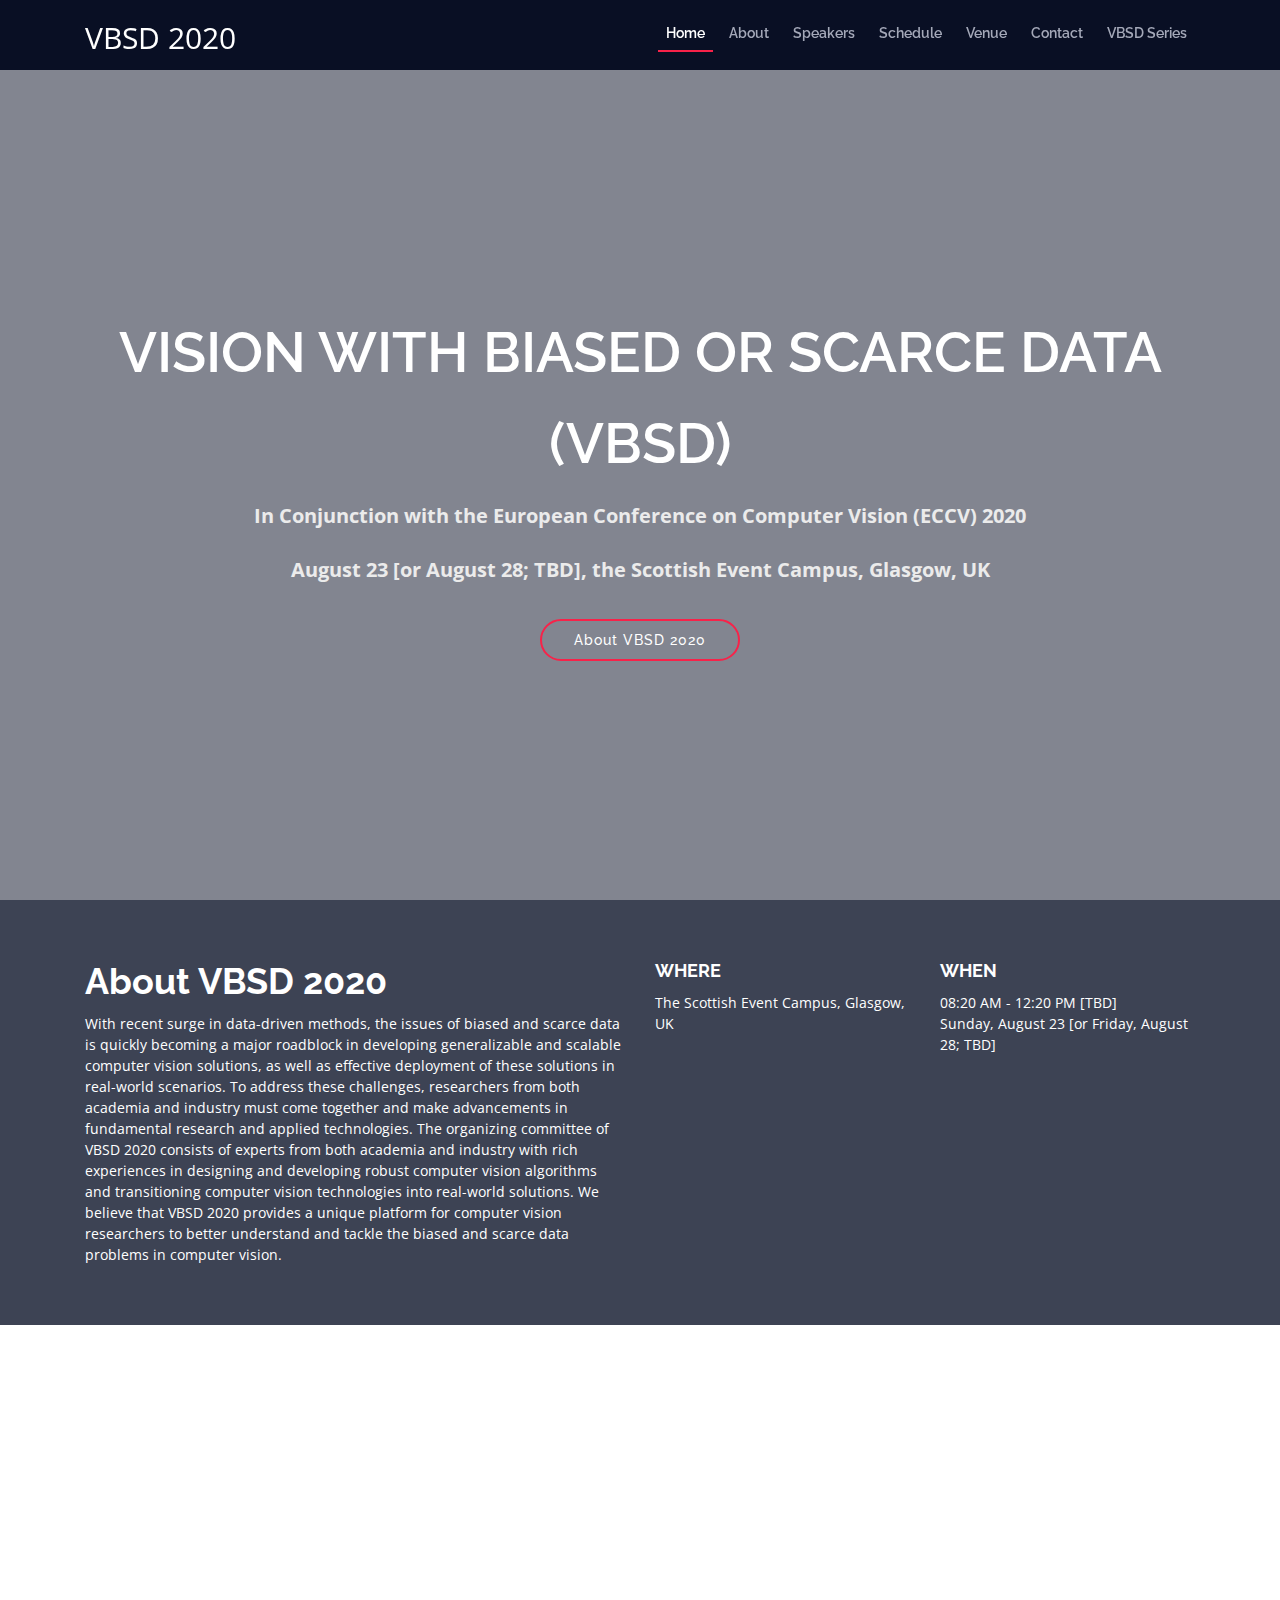
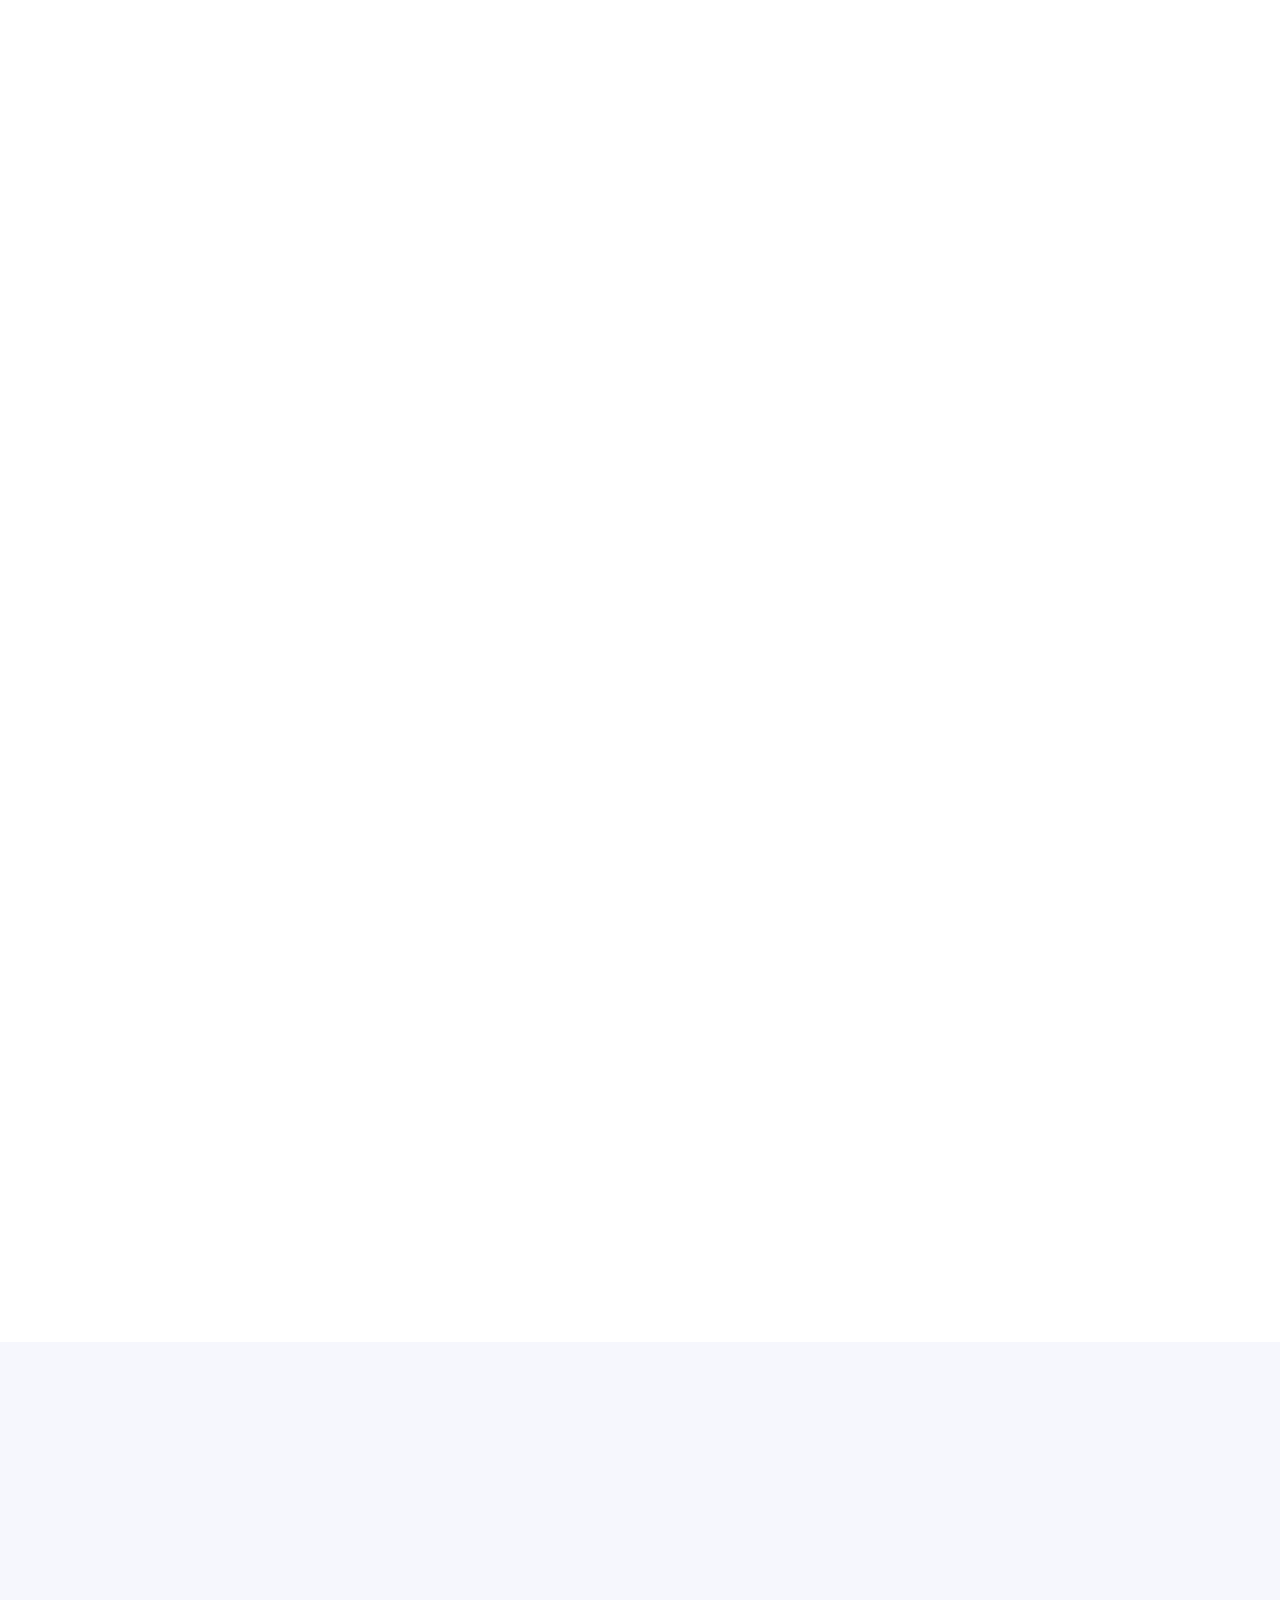
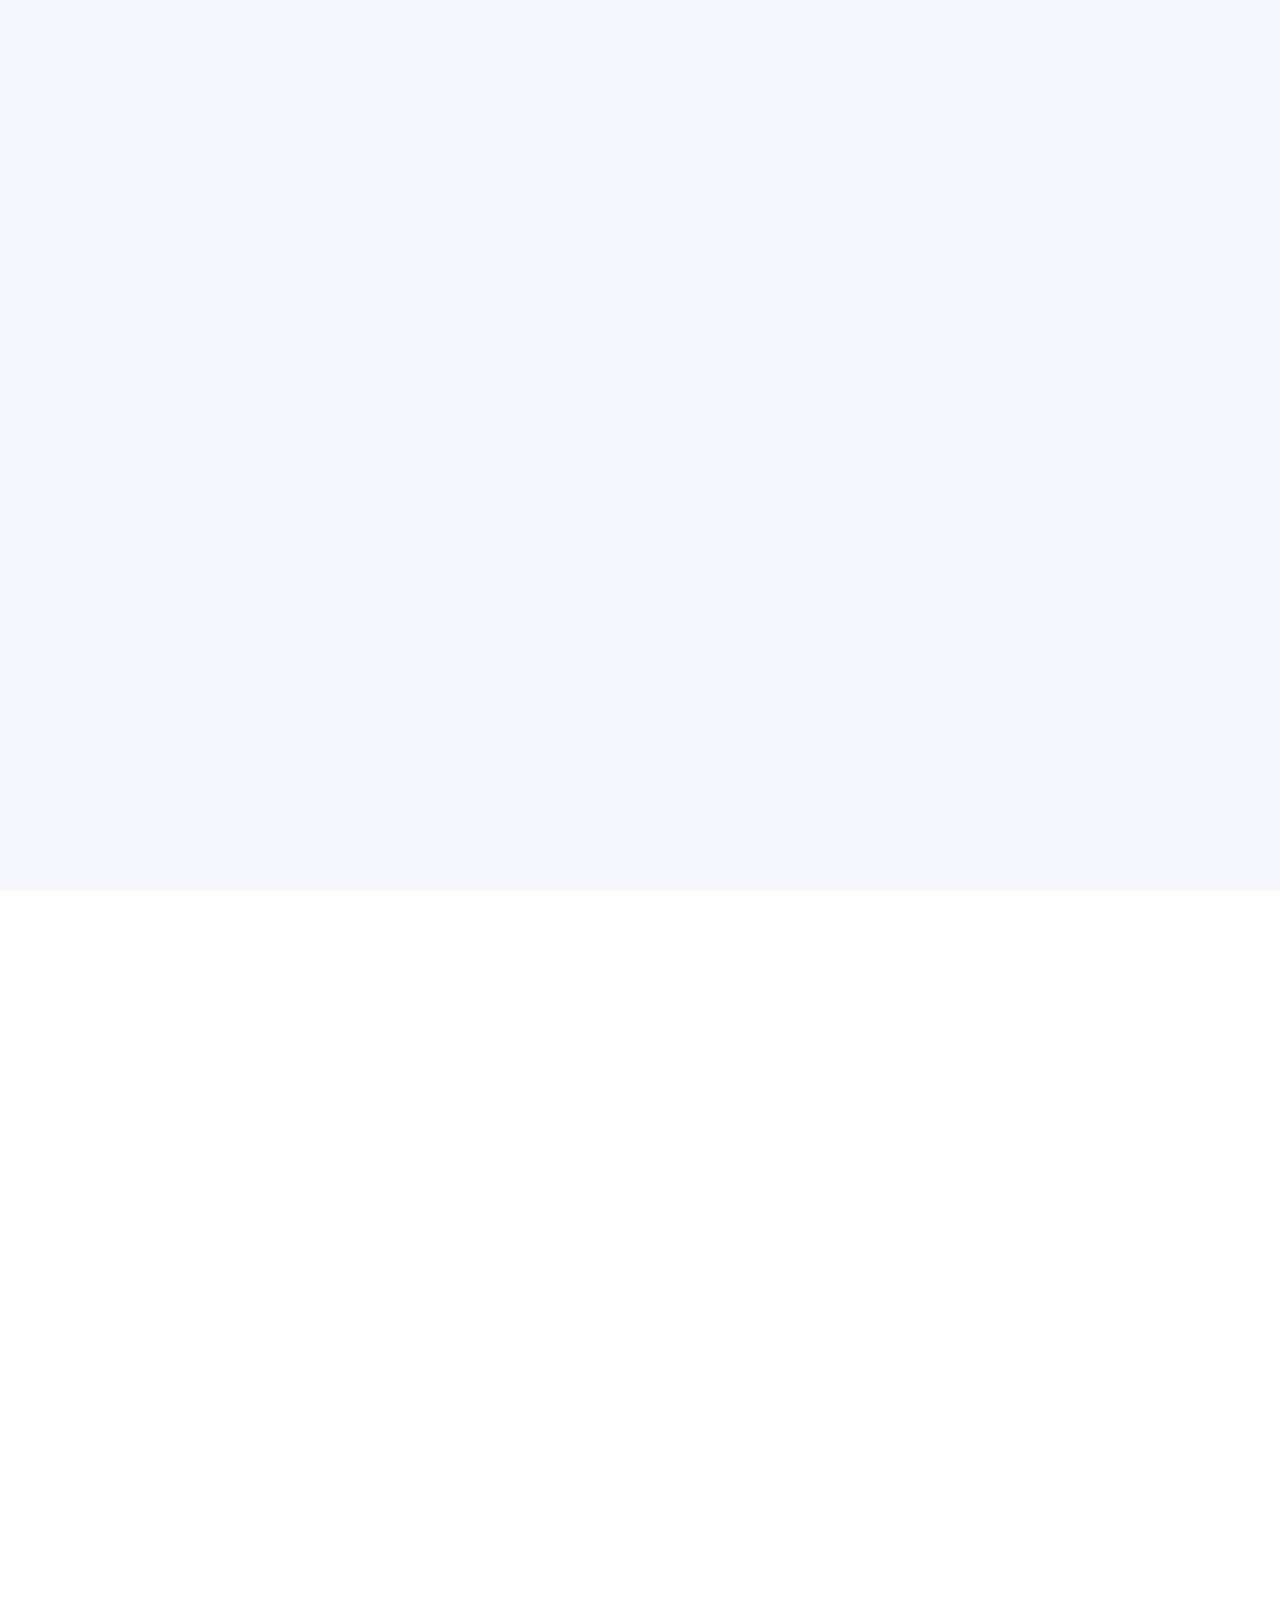
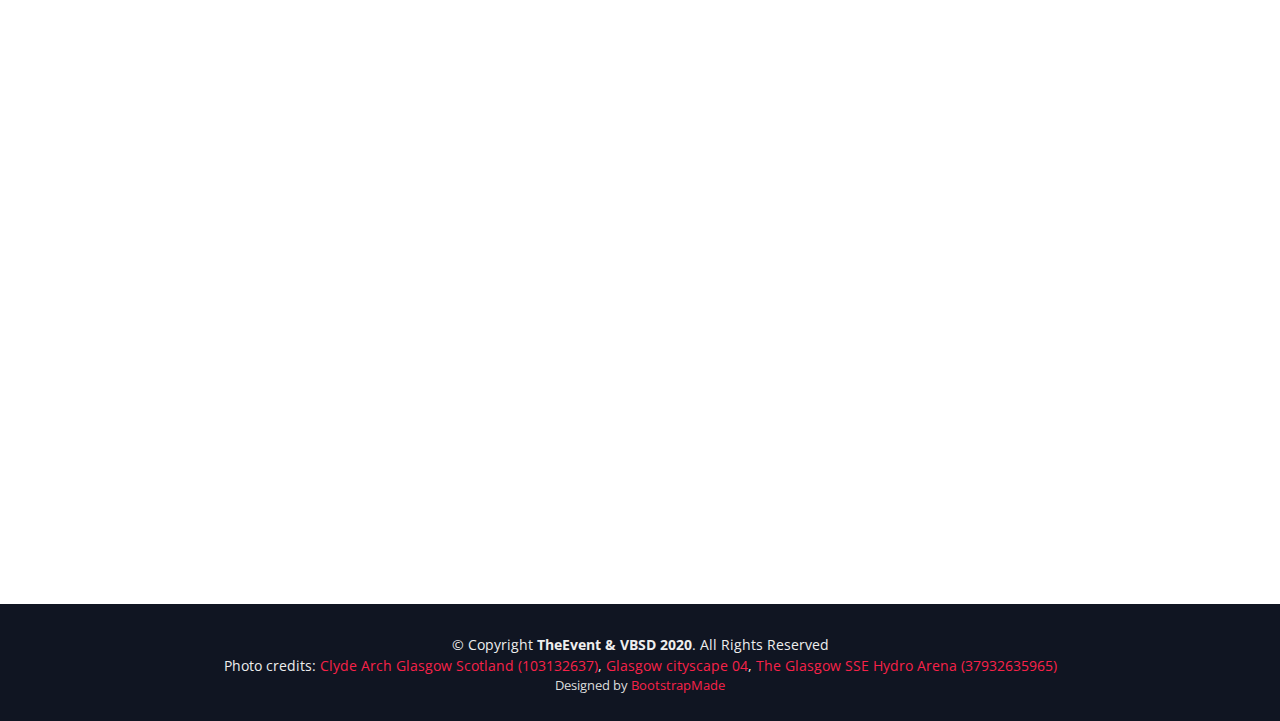
==== commit 1551d079: "update keynote speakers" ====
--- a/eccv20/index.html
+++ b/eccv20/index.html
@@ -209,6 +209,23 @@
           </div>
           <div class="col-lg-4 col-md-6">
             <div class="speaker">
+              <img src="img/speakers/Jianping_Shi.png" alt="Jianping Shi" class="img-fluid" style="width:100%;padding-bottom: 12px">
+              <div class="details">
+                <h3><a href="speaker-details.html#Jianping_Shi">Jianping Shi</a></h3>
+                <p>SenseTime Group Ltd</p>
+                <div class="social">
+                  <!--
+                  <a href=""><i class="fa fa-twitter"></i></a>
+                  <a href=""><i class="fa fa-google-plus"></i></a>
+                  <a href=""><i class="fa fa-linkedin"></i></a>
+                  <a href=""><i class="fa fa-facebook"></i></a>
+                  -->
+                </div>
+              </div>
+            </div>
+          </div>
+          <div class="col-lg-4 col-md-6">
+            <div class="speaker">
               <img src="img/speakers/Laurens_van_der_Maaten.png" alt="Laurens van der Maaten" class="img-fluid" style="width:100%;padding-bottom: 97px">
               <div class="details">
                 <h3><a href="speaker-details.html#Laurens_van_der_Maaten">Laurens van der Maaten</a></h3>
@@ -224,22 +241,8 @@
               </div>
             </div>
           </div>
+          
 <!--
-          <div class="col-lg-4 col-md-6">
-            <div class="speaker">
-              <img src="img/speakers/Manolis_Savva.jpg" alt="Manolis Savva" class="img-fluid" style="width:100%;padding-bottom: 92px">
-              <div class="details">
-                <h3><a href="speaker-details.html#Manolis_Savva">Manolis Savva</a></h3>
-                <p>Simon Fraser University & Facebook AI Research</p>
-                <div class="social">
-                  <a href=""><i class="fa fa-twitter"></i></a>
-                  <a href=""><i class="fa fa-facebook"></i></a>
-                  <a href=""><i class="fa fa-google-plus"></i></a>
-                  <a href=""><i class="fa fa-linkedin"></i></a>
-                </div>
-              </div>
-            </div>
-          </div>
           <div class="col-lg-4 col-md-6">
             <div class="speaker">
               <img src="img/speakers/Christian_Theobalt.jpg" alt="Christian Theobalt" class="img-fluid" style="width:100%">
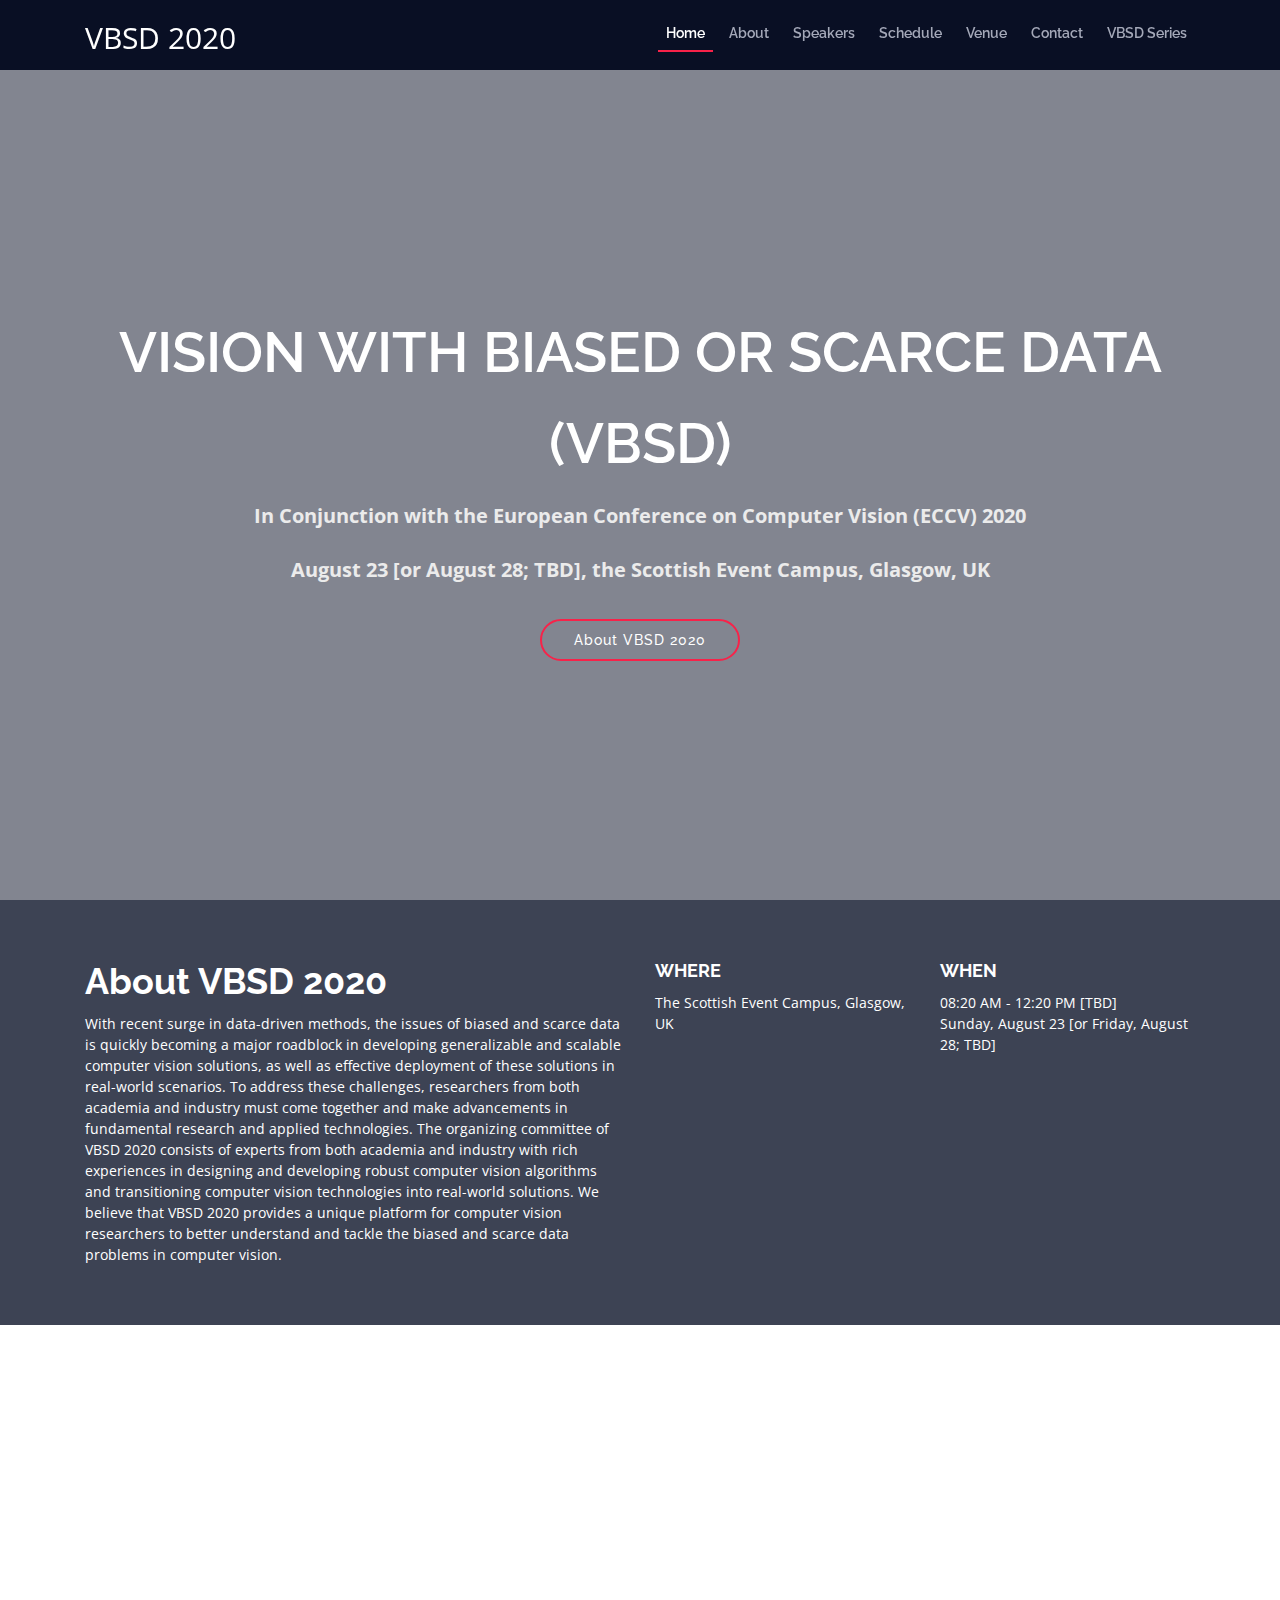
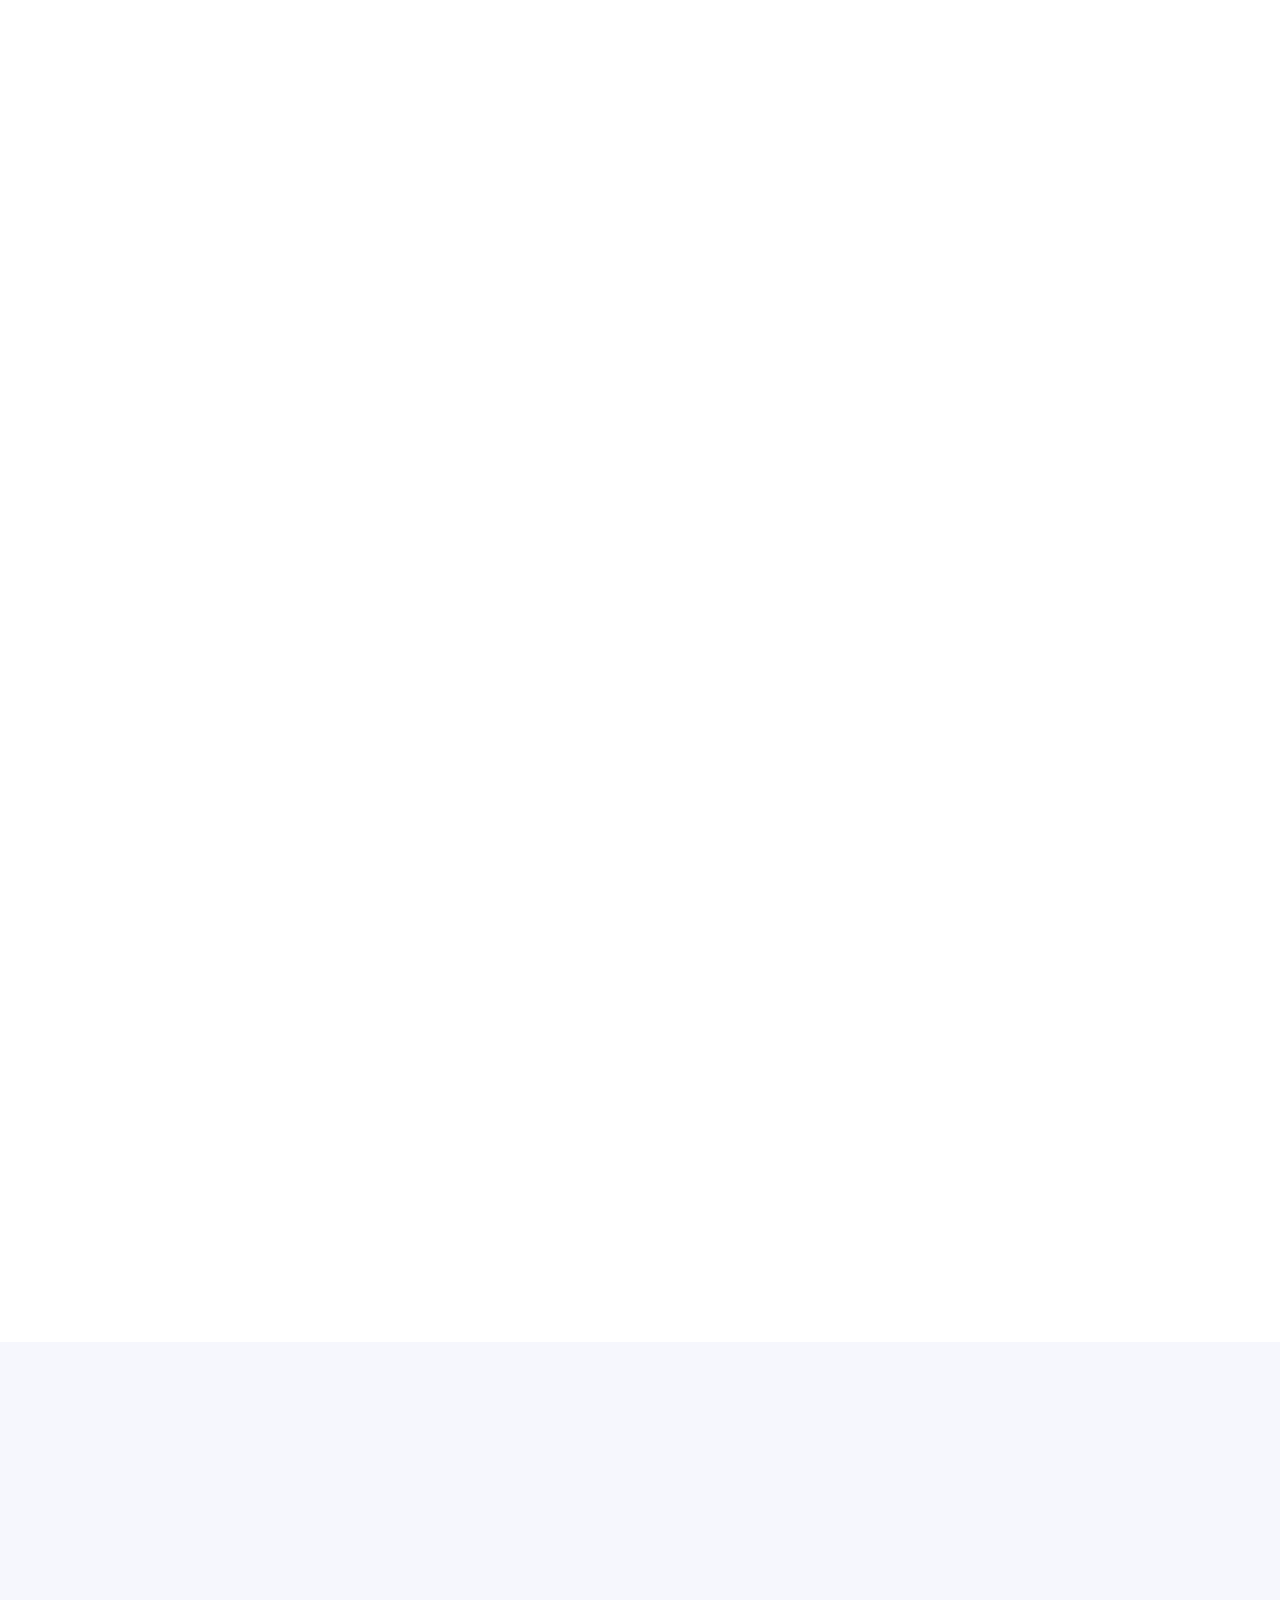
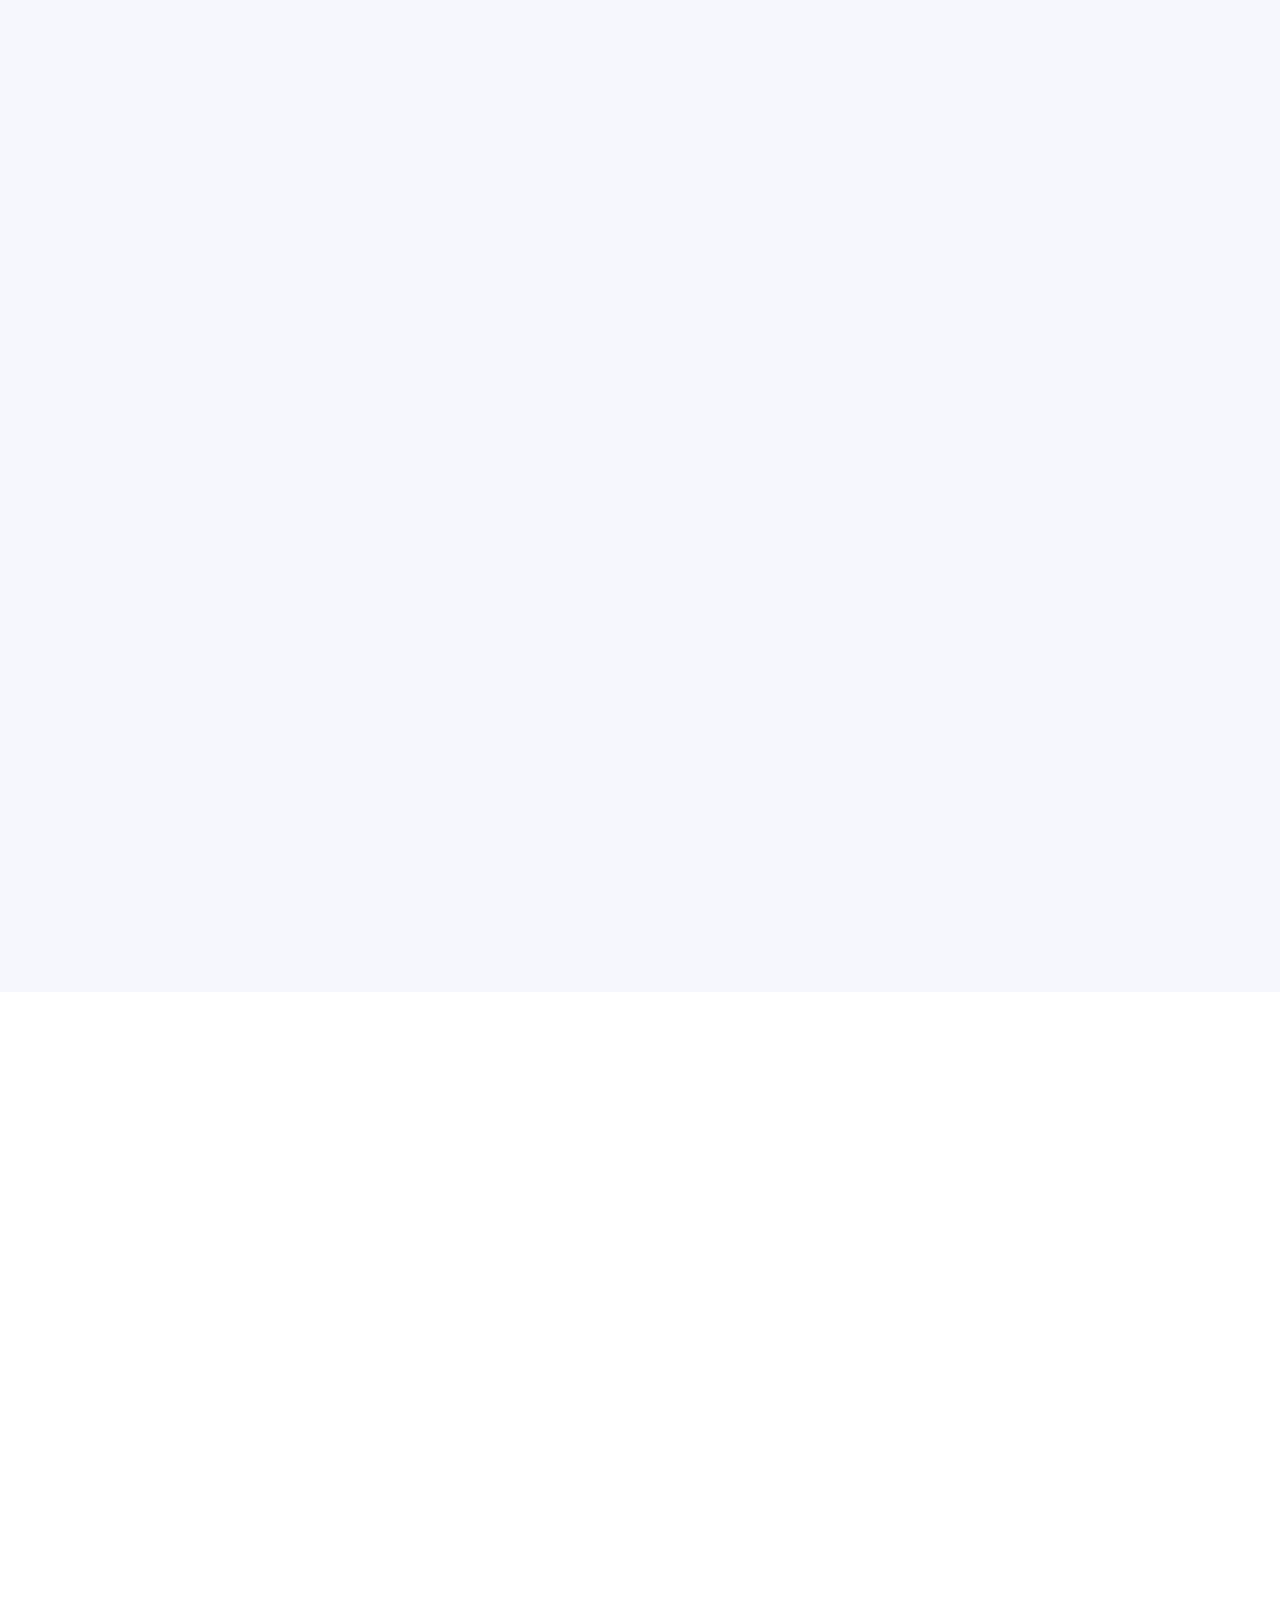
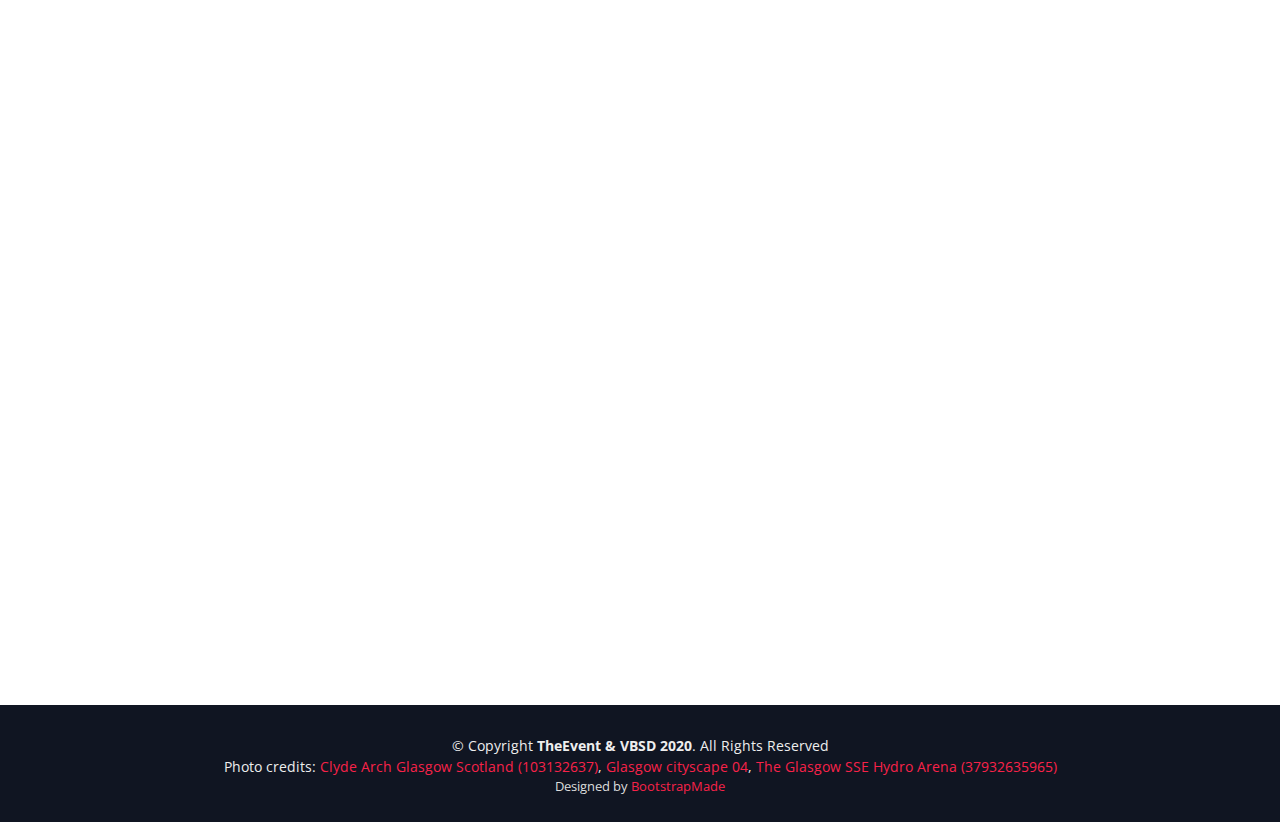
==== commit 78e9278a: "Update index.html" ====
--- a/eccv20/index.html
+++ b/eccv20/index.html
@@ -347,7 +347,7 @@
             </div>
 			
 			<div class="row schedule-item">
-              <div class="col-md-2"><time>09:05 AM</time></div>
+              <div class="col-md-2"><time>09:00 AM</time></div>
               <div class="col-md-10">
                 <div class="speaker">
                   <img src="" alt="">
@@ -358,7 +358,7 @@
             </div>
 			
 			<div class="row schedule-item">
-              <div class="col-md-2"><time>09:40 AM</time></div>
+              <div class="col-md-2"><time>09:30 AM</time></div>
               <div class="col-md-10">
                 <div class="speaker">
                   <img src="" alt="">
@@ -369,7 +369,7 @@
             </div>
 			
             <div class="row schedule-item">
-              <div class="col-md-2"><time>10:15 AM</time></div>
+              <div class="col-md-2"><time>10:00 AM</time></div>
               <div class="col-md-10">
                 <h4>Coffee Break</h4>
                 <!-- <p>TBD</p> -->
@@ -377,7 +377,7 @@
             </div>
 
             <div class="row schedule-item">
-              <div class="col-md-2"><time>10:30 AM</time></div>
+              <div class="col-md-2"><time>10:15 AM</time></div>
               <div class="col-md-10">
                 <div class="speaker">
                   <img src="" alt="">
@@ -388,7 +388,7 @@
             </div>
 			
 			<div class="row schedule-item">
-              <div class="col-md-2"><time>11:05 AM</time></div>
+              <div class="col-md-2"><time>10:45 AM</time></div>
               <div class="col-md-10">
                 <div class="speaker">
                   <img src="" alt="">
@@ -399,7 +399,7 @@
             </div>
 			
 			<div class="row schedule-item">
-              <div class="col-md-2"><time>11:40 AM</time></div>
+              <div class="col-md-2"><time>11:15 AM</time></div>
               <div class="col-md-10">
                 <div class="speaker">
                   <img src="" alt="">
@@ -409,6 +409,17 @@
               </div>
             </div>
 			
+		  <div class="row schedule-item">
+              <div class="col-md-2"><time>11:45 AM</time></div>
+              <div class="col-md-10">
+                <div class="speaker">
+                  <img src="" alt="">
+                </div>
+                <h4>Keynote <span>TBD</span></h4>
+                <p>TBD</p>
+              </div>
+            </div>
+		  
             <div class="row schedule-item">
               <div class="col-md-2"><time>12:15 PM</time></div>
               <div class="col-md-10">
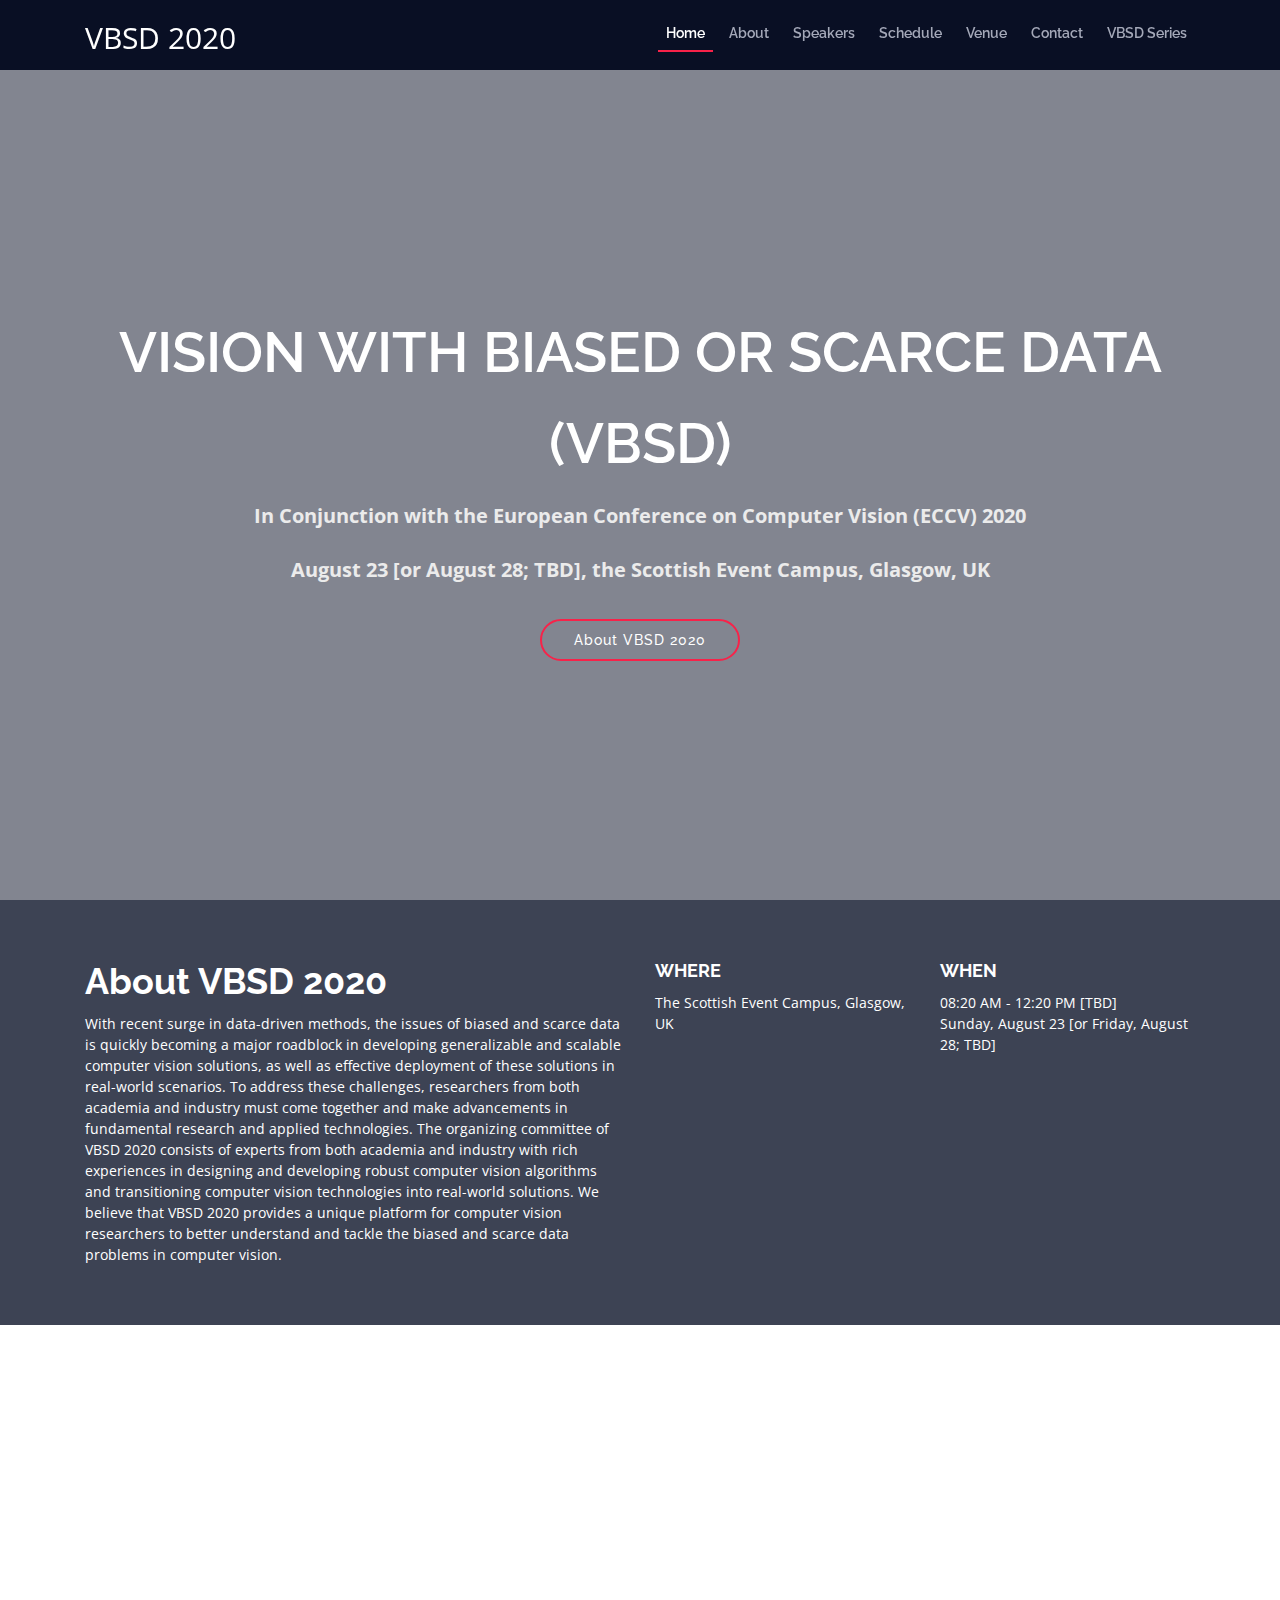
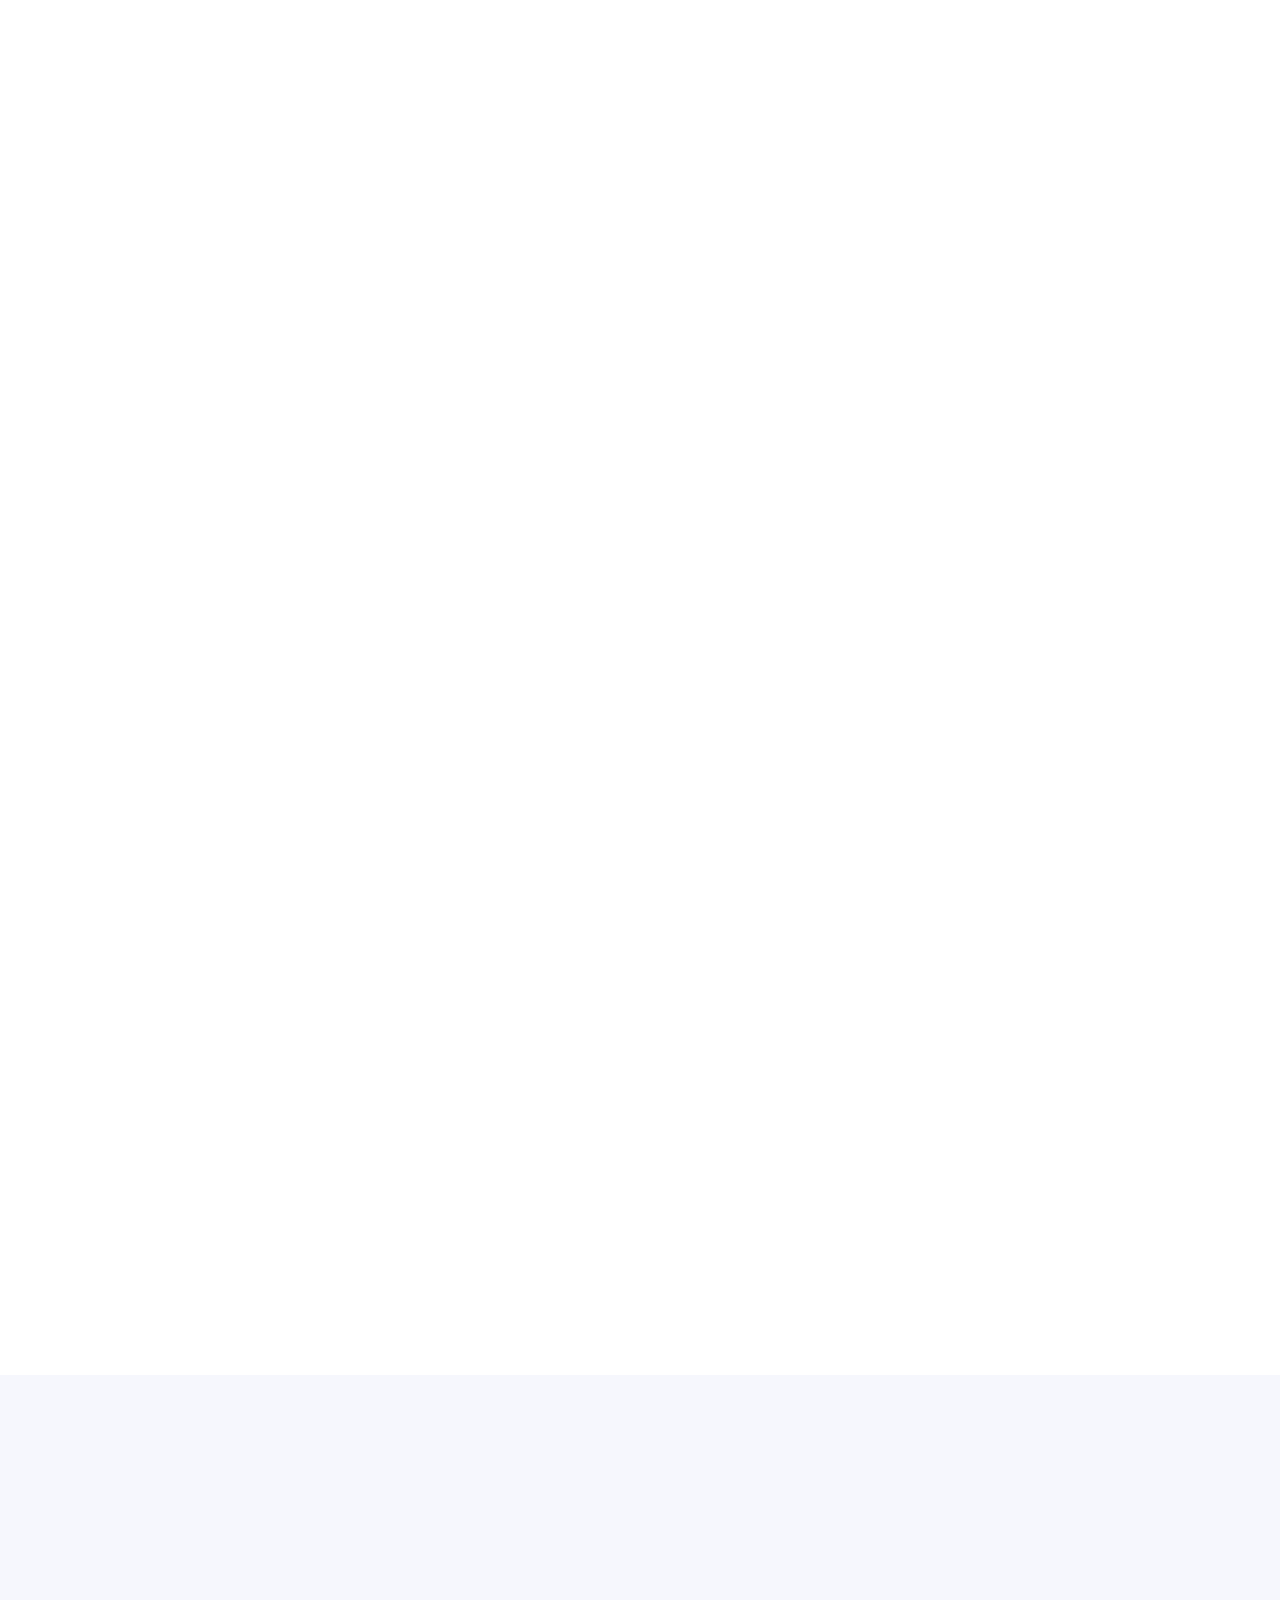
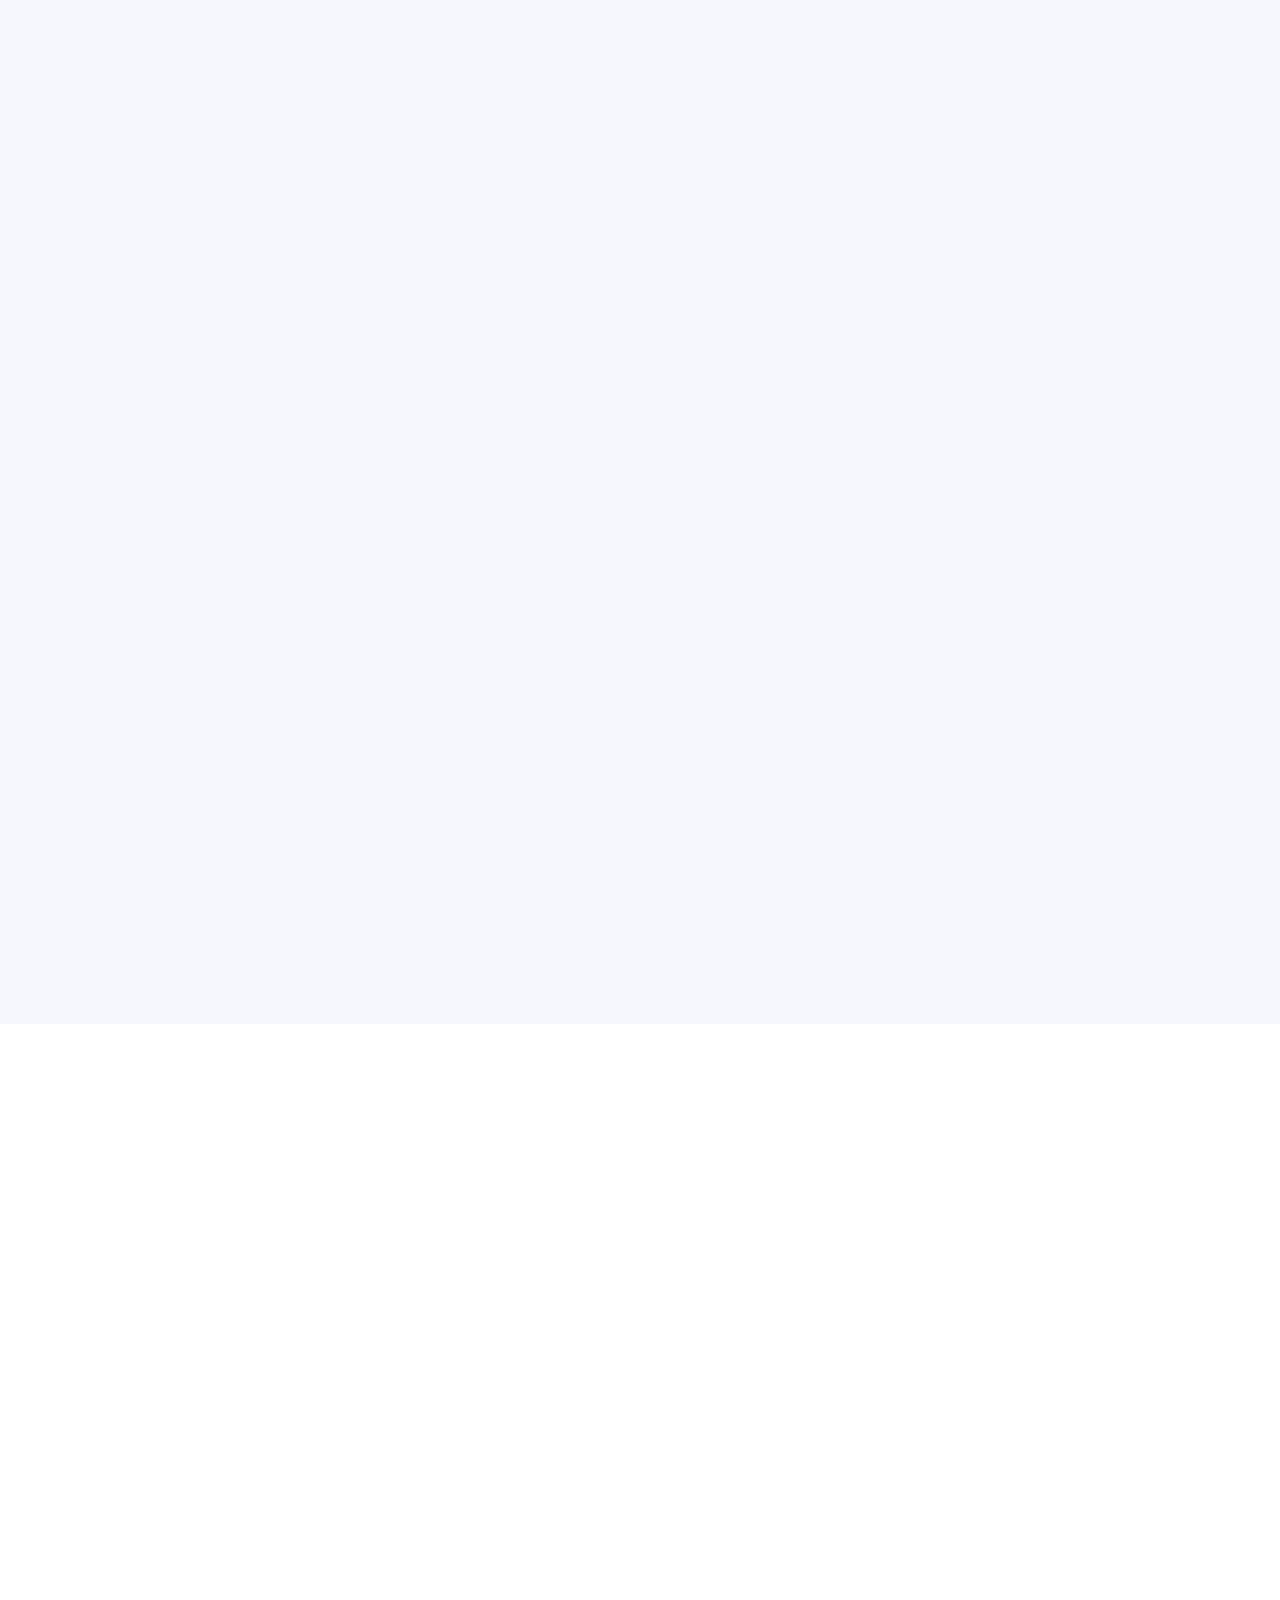
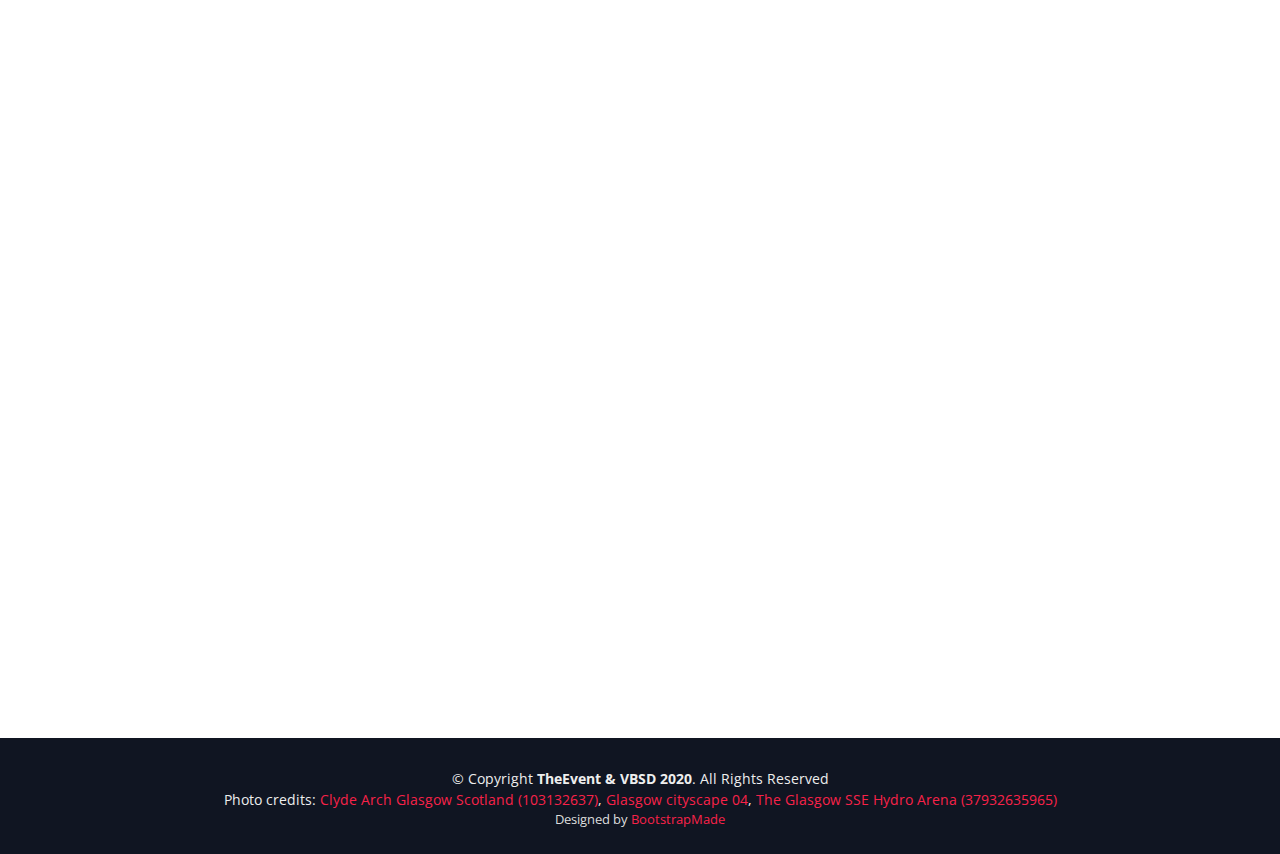
==== commit 8f51176e: "Update index.html" ====
--- a/eccv20/index.html
+++ b/eccv20/index.html
@@ -230,6 +230,23 @@
               <div class="details">
                 <h3><a href="speaker-details.html#Laurens_van_der_Maaten">Laurens van der Maaten</a></h3>
                 <p>Facebook AI Research</p>
+                <div class="social">
+                  <!--
+                  <a href=""><i class="fa fa-twitter"></i></a>
+                  <a href=""><i class="fa fa-google-plus"></i></a>
+                  <a href=""><i class="fa fa-linkedin"></i></a>
+                  <a href=""><i class="fa fa-facebook"></i></a>
+                  -->
+                </div>
+              </div>
+            </div>
+          </div>
+	  <div class="col-lg-4 col-md-6">
+            <div class="speaker">
+              <img src="img/speakers/Patrick_Perez.jpg" alt="Patrick Perez" class="img-fluid" style="width:100%;padding-bottom: 97px">
+              <div class="details">
+                <h3><a href="speaker-details.html#Patrick_Perez">Patrick Pérez</a></h3>
+                <p>valeo.ai</p>
                 <div class="social">
                   <!--
                   <a href=""><i class="fa fa-twitter"></i></a>
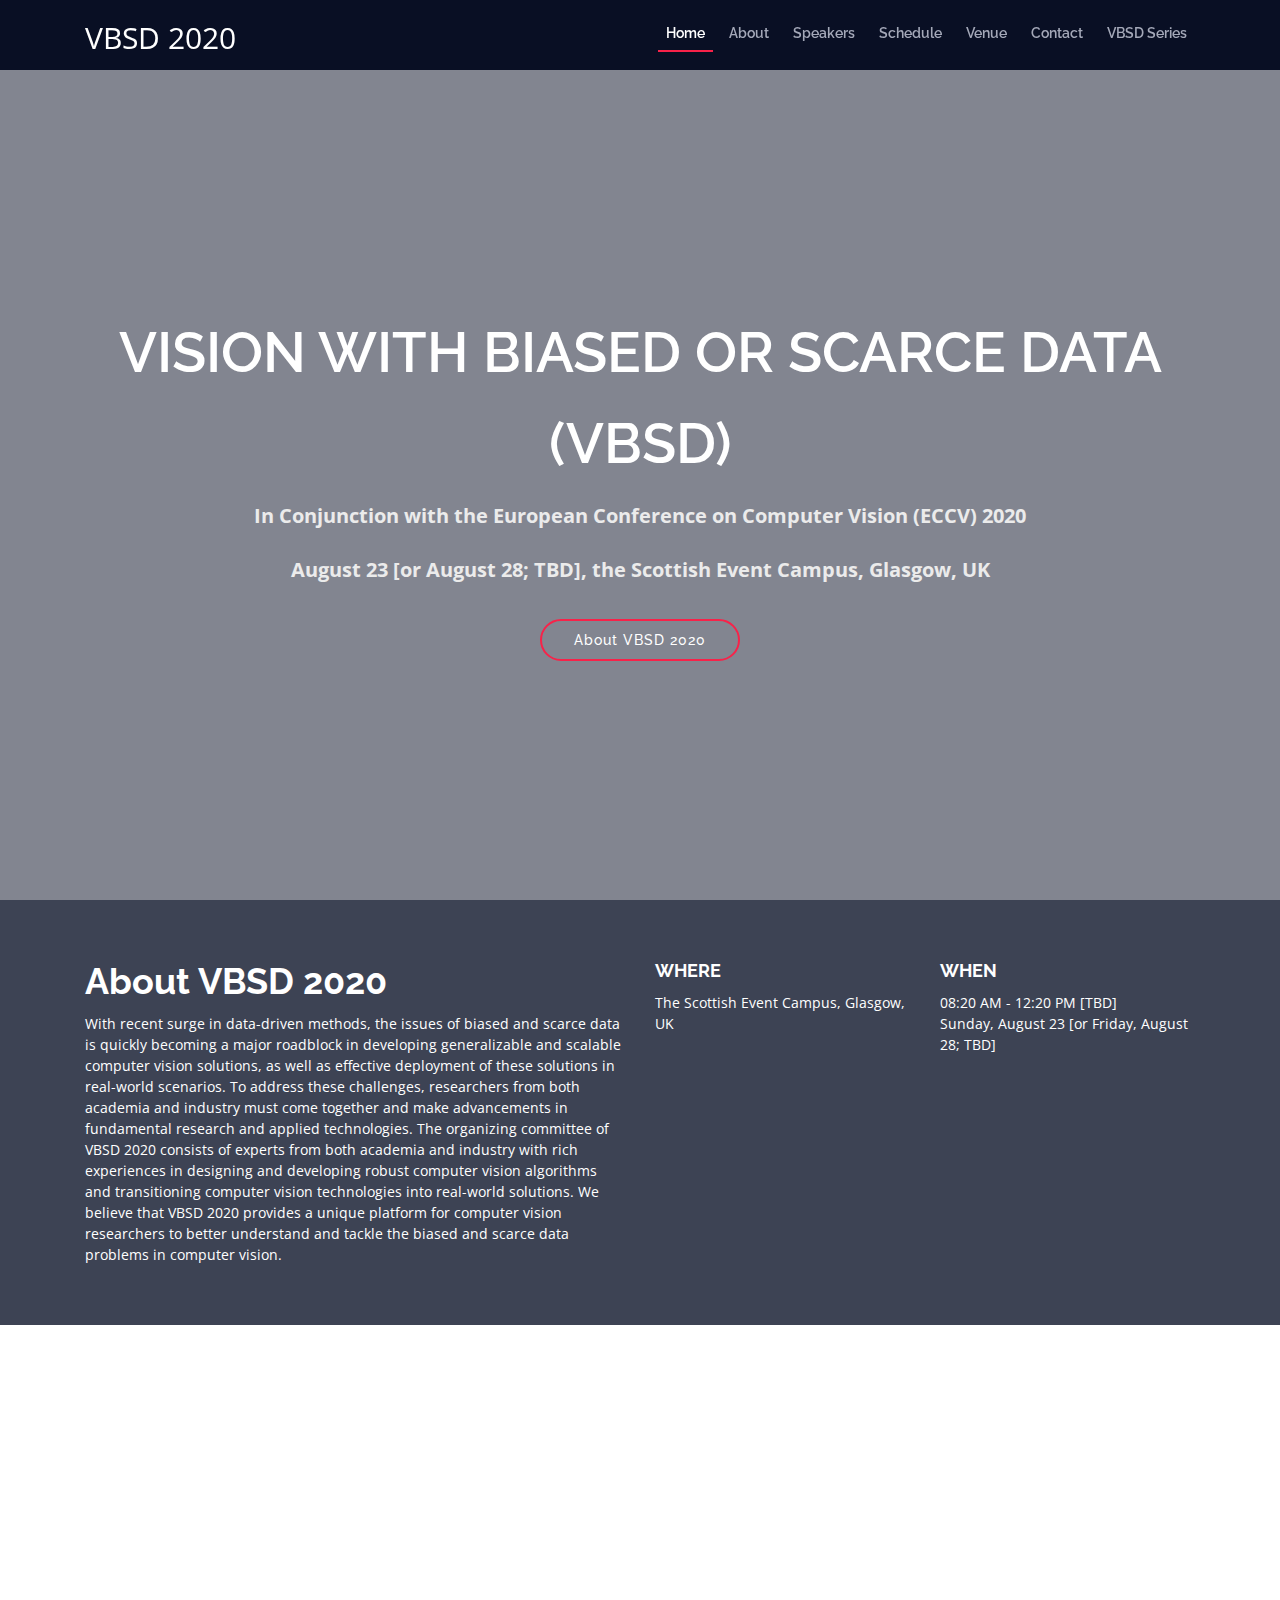
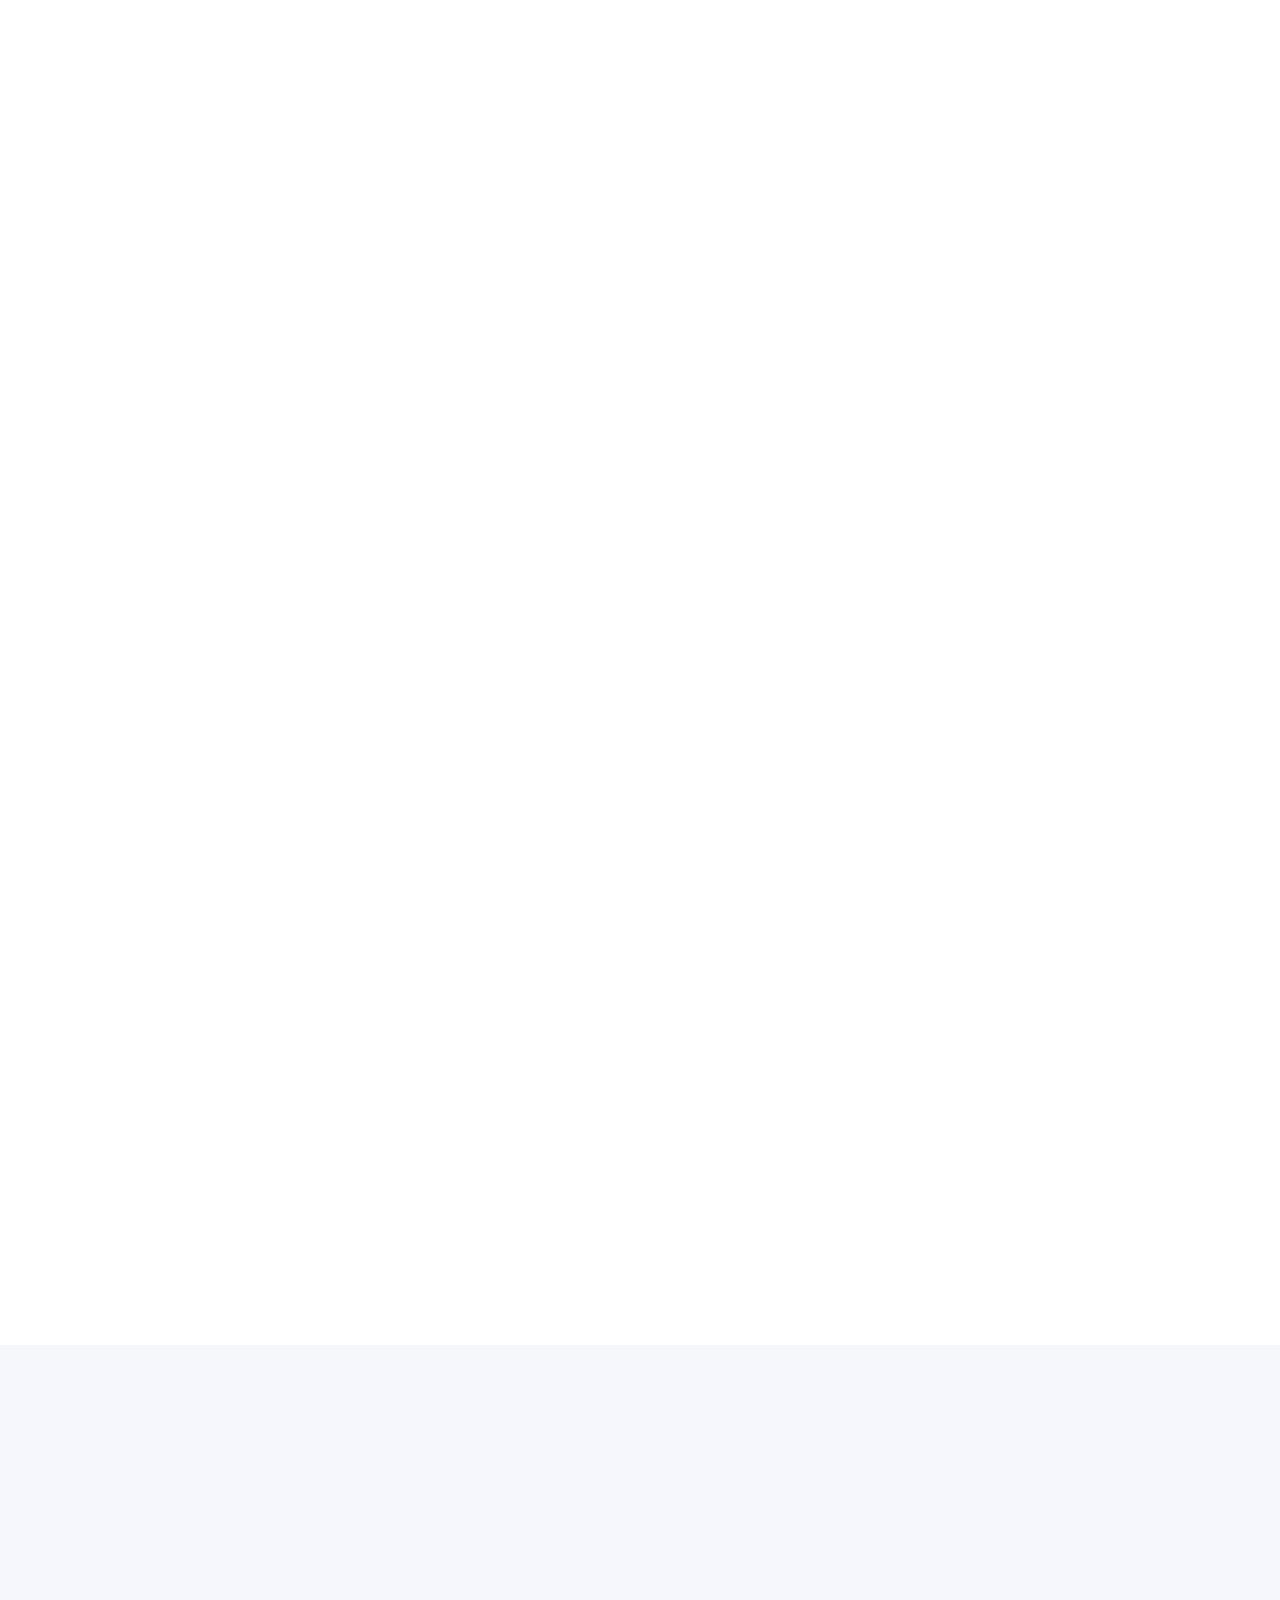
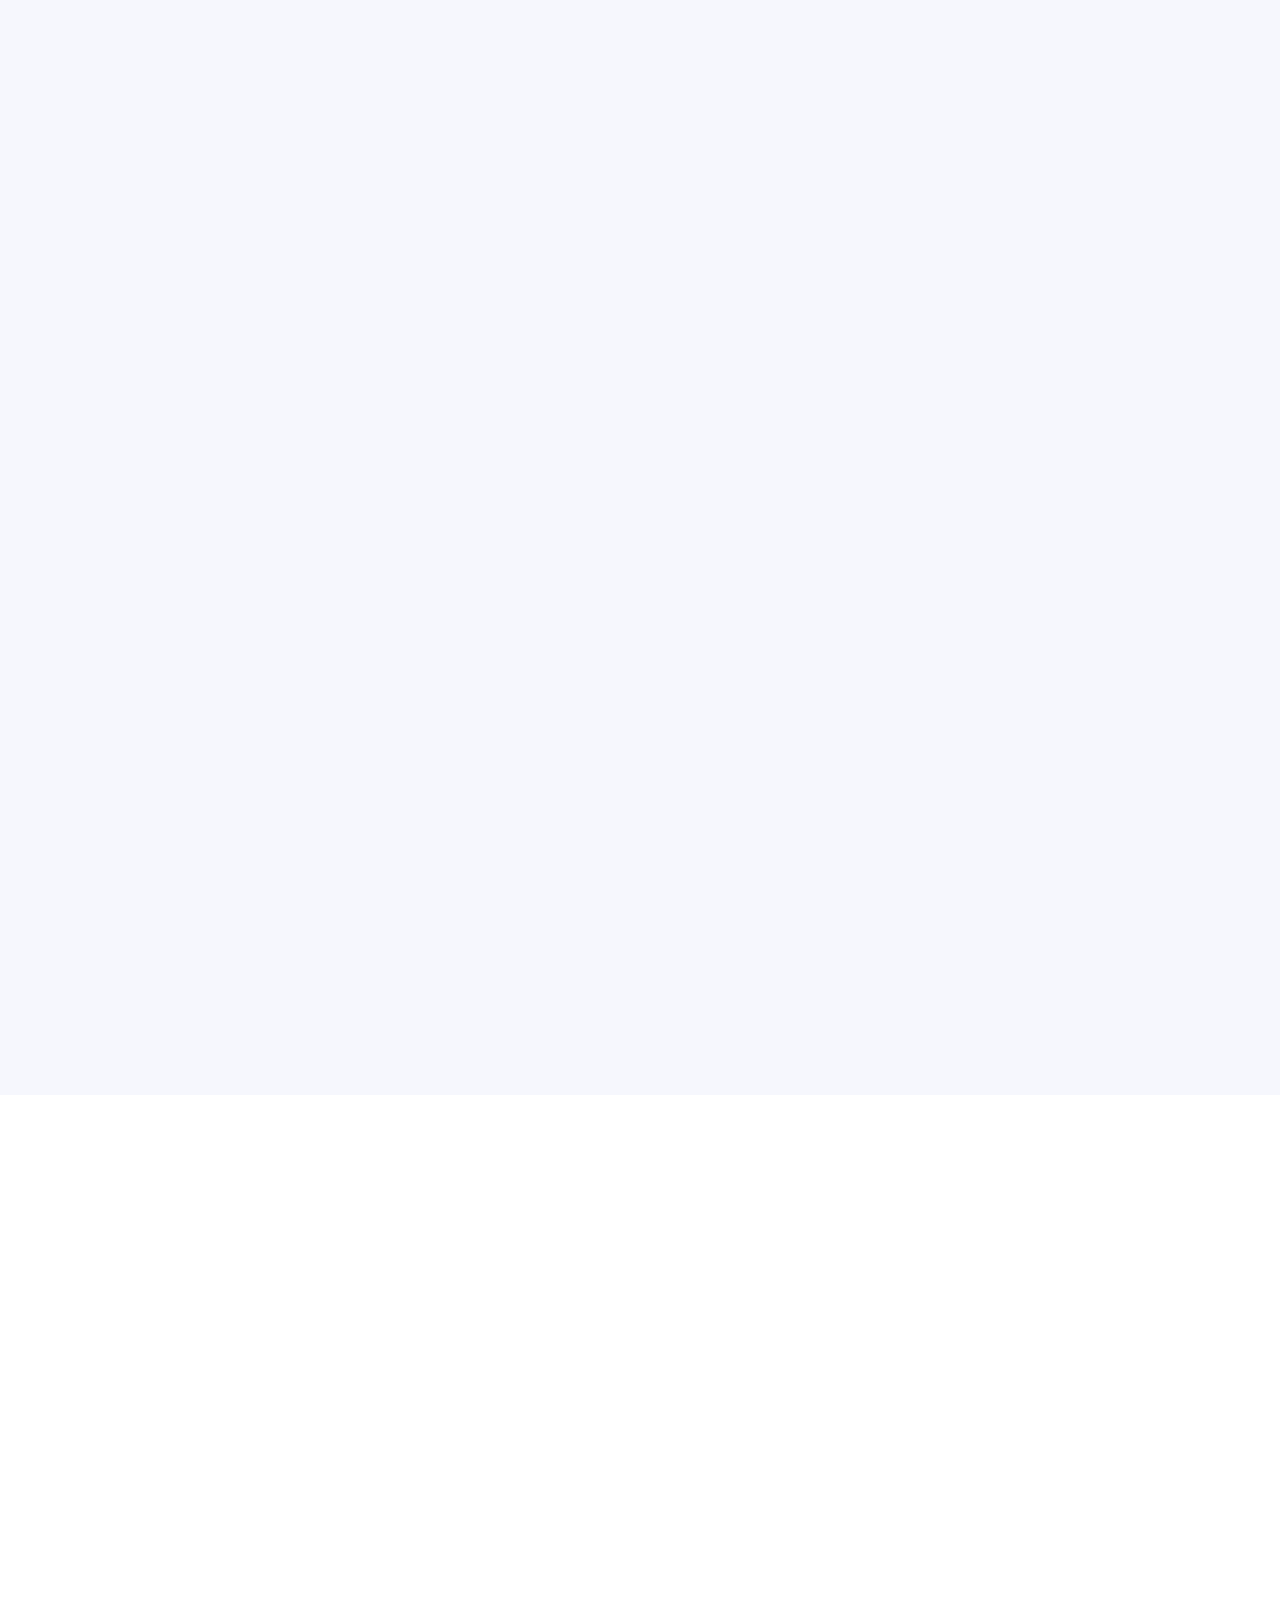
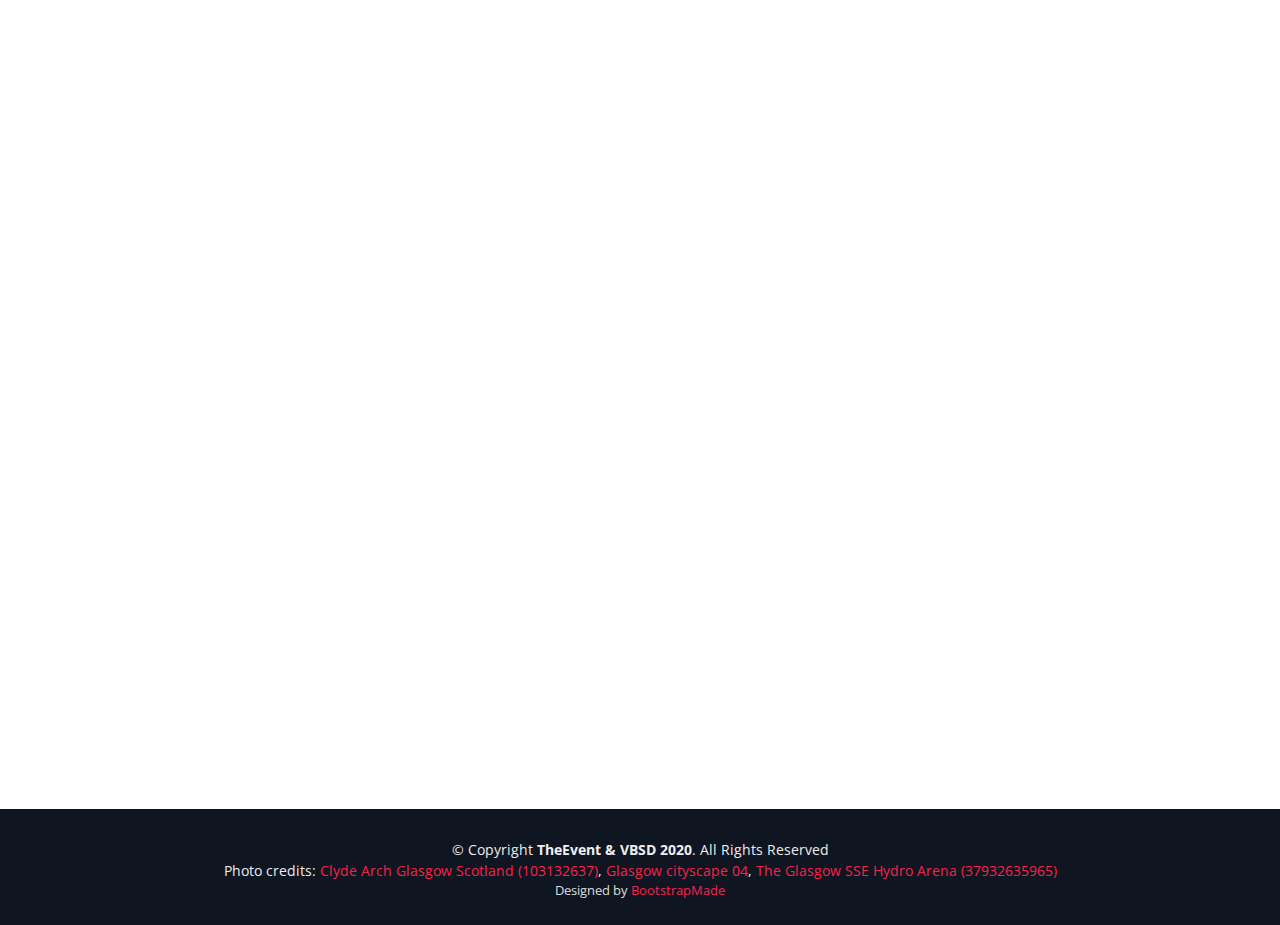
==== commit b1118fc9: "Update index.html" ====
--- a/eccv20/index.html
+++ b/eccv20/index.html
@@ -243,7 +243,7 @@
           </div>
 	  <div class="col-lg-4 col-md-6">
             <div class="speaker">
-              <img src="img/speakers/Patrick_Perez.jpg" alt="Patrick Perez" class="img-fluid" style="width:100%;padding-bottom: 97px">
+              <img src="img/speakers/Patrick_Perez.jpg" alt="Patrick Perez" class="img-fluid" style="width:100%;padding-bottom: 67px">
               <div class="details">
                 <h3><a href="speaker-details.html#Patrick_Perez">Patrick Pérez</a></h3>
                 <p>valeo.ai</p>
@@ -384,9 +384,20 @@
                 <p>TBD</p>
               </div>
             </div>
+		  
+            <div class="row schedule-item">
+              <div class="col-md-2"><time>10:00 AM</time></div>
+              <div class="col-md-10">
+                <div class="speaker">
+                  <img src="" alt="">
+                </div>
+                <h4>Keynote <span>TBD</span></h4>
+                <p>TBD</p>
+              </div>
+            </div>
 			
             <div class="row schedule-item">
-              <div class="col-md-2"><time>10:00 AM</time></div>
+              <div class="col-md-2"><time>10:30 AM</time></div>
               <div class="col-md-10">
                 <h4>Coffee Break</h4>
                 <!-- <p>TBD</p> -->
@@ -394,17 +405,6 @@
             </div>
 
             <div class="row schedule-item">
-              <div class="col-md-2"><time>10:15 AM</time></div>
-              <div class="col-md-10">
-                <div class="speaker">
-                  <img src="" alt="">
-                </div>
-                <h4>Keynote <span>TBD</span></h4>
-                <p>TBD</p>
-              </div>
-            </div>
-			
-			<div class="row schedule-item">
               <div class="col-md-2"><time>10:45 AM</time></div>
               <div class="col-md-10">
                 <div class="speaker">
@@ -426,7 +426,7 @@
               </div>
             </div>
 			
-		  <div class="row schedule-item">
+			<div class="row schedule-item">
               <div class="col-md-2"><time>11:45 AM</time></div>
               <div class="col-md-10">
                 <div class="speaker">
@@ -436,9 +436,20 @@
                 <p>TBD</p>
               </div>
             </div>
+			
+		  <div class="row schedule-item">
+              <div class="col-md-2"><time>12:15 AM</time></div>
+              <div class="col-md-10">
+                <div class="speaker">
+                  <img src="" alt="">
+                </div>
+                <h4>Keynote <span>TBD</span></h4>
+                <p>TBD</p>
+              </div>
+            </div>
 		  
             <div class="row schedule-item">
-              <div class="col-md-2"><time>12:15 PM</time></div>
+              <div class="col-md-2"><time>12:45 PM</time></div>
               <div class="col-md-10">
                 <div class="speaker">
                   <img src="img/organizers/Kuan-Chuan_Peng.jpg" alt="Kuan-Chuan Peng">
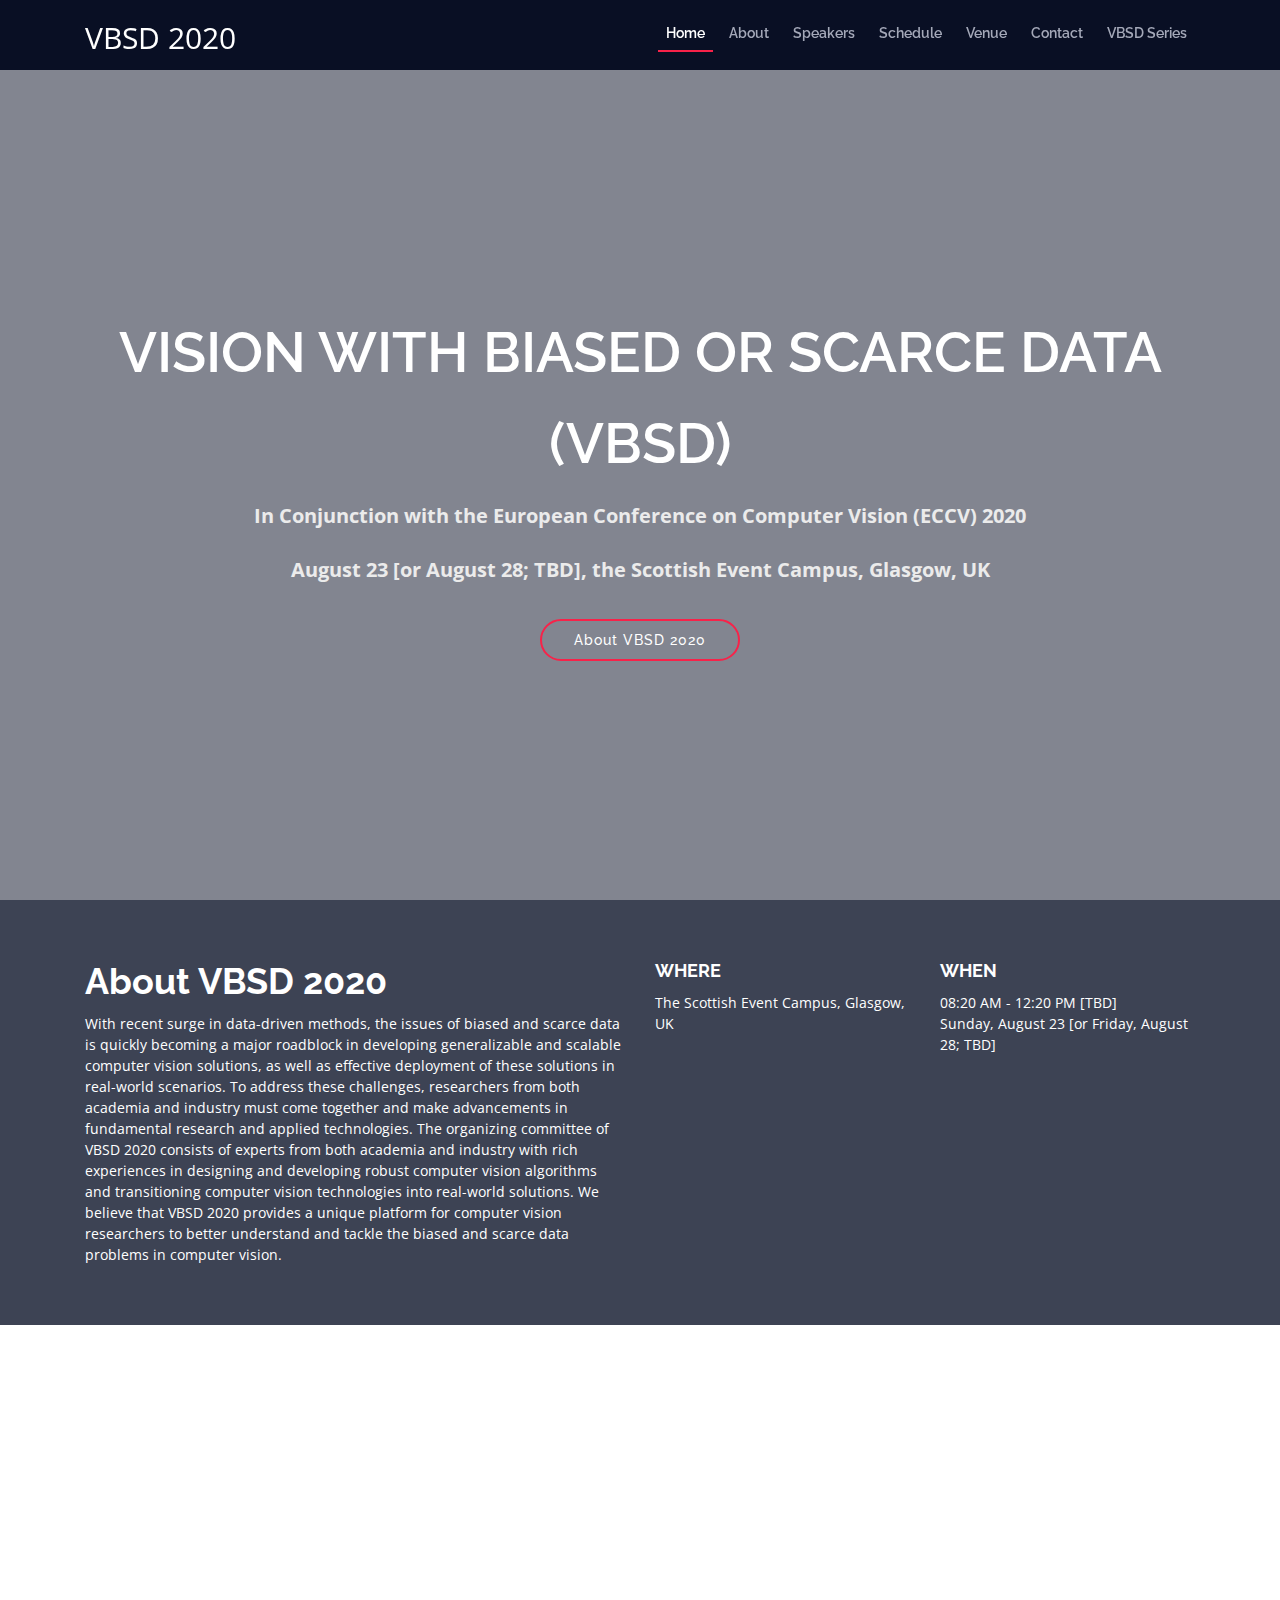
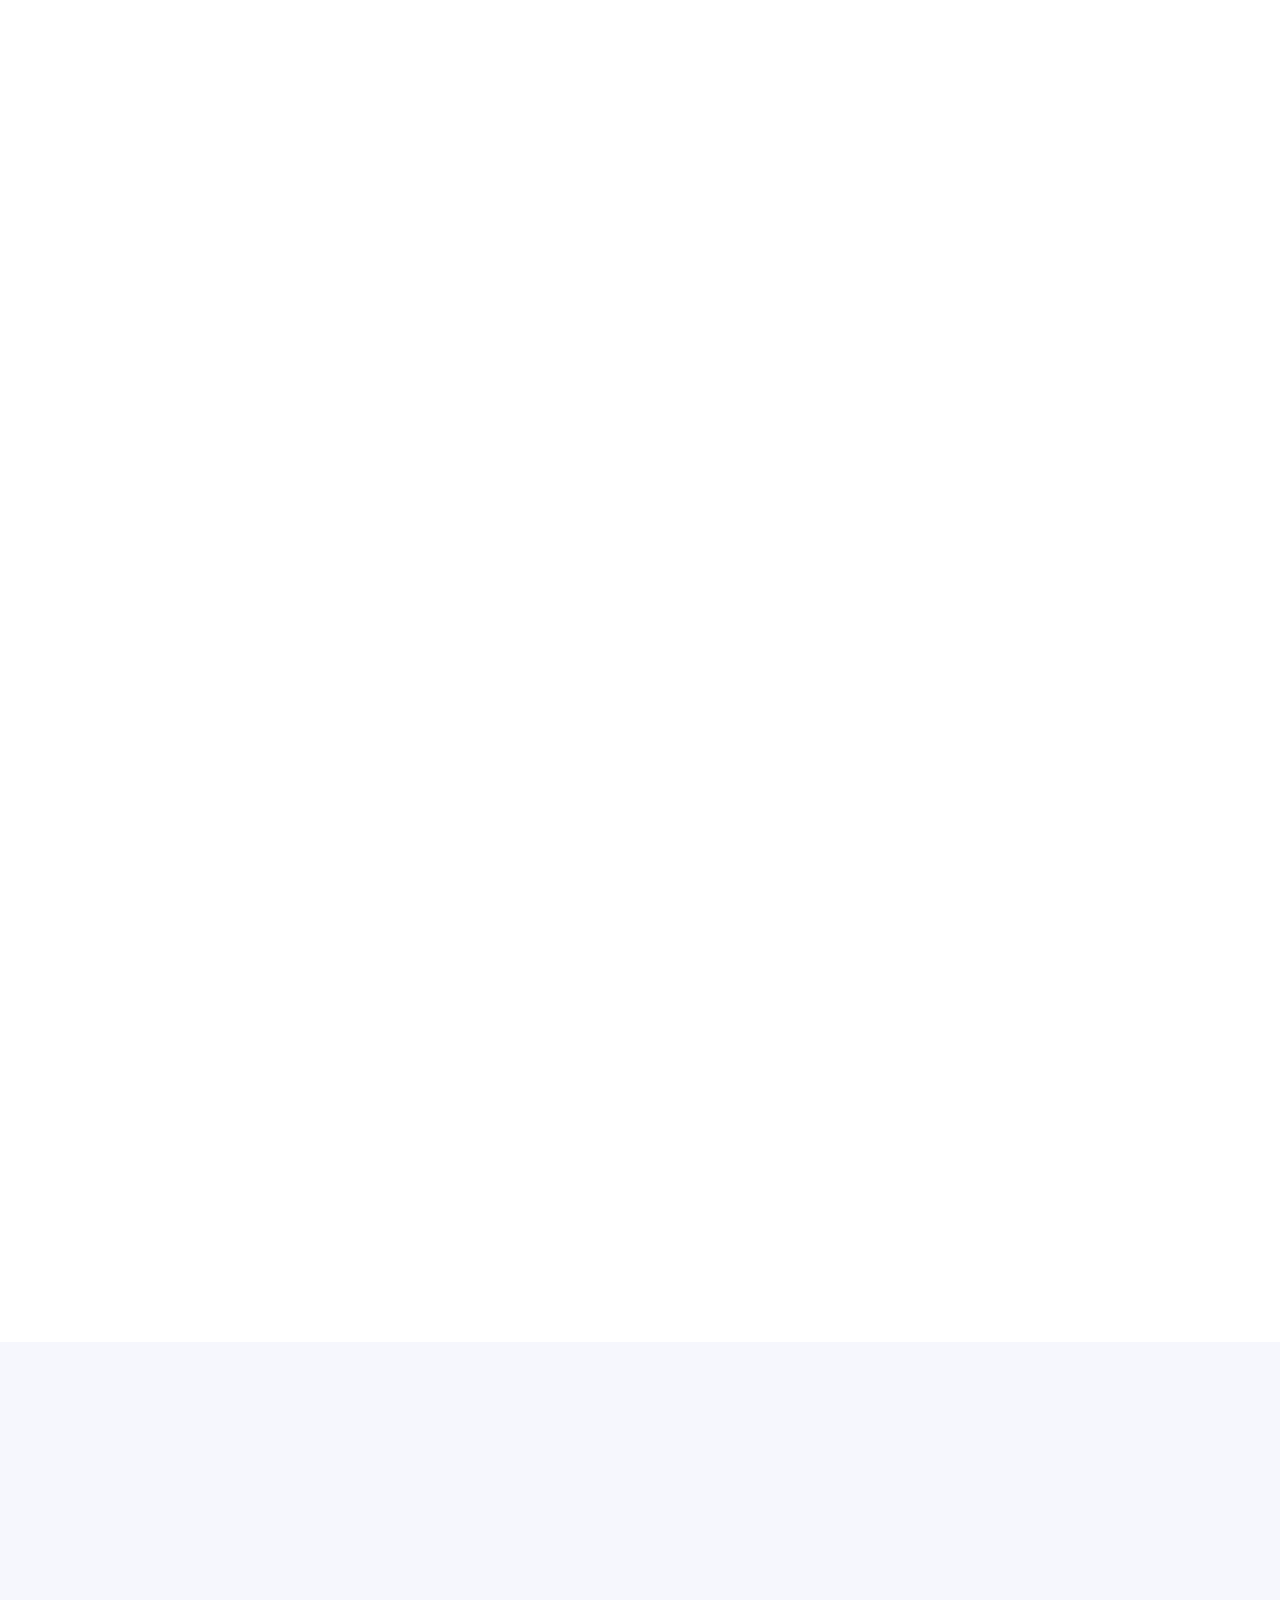
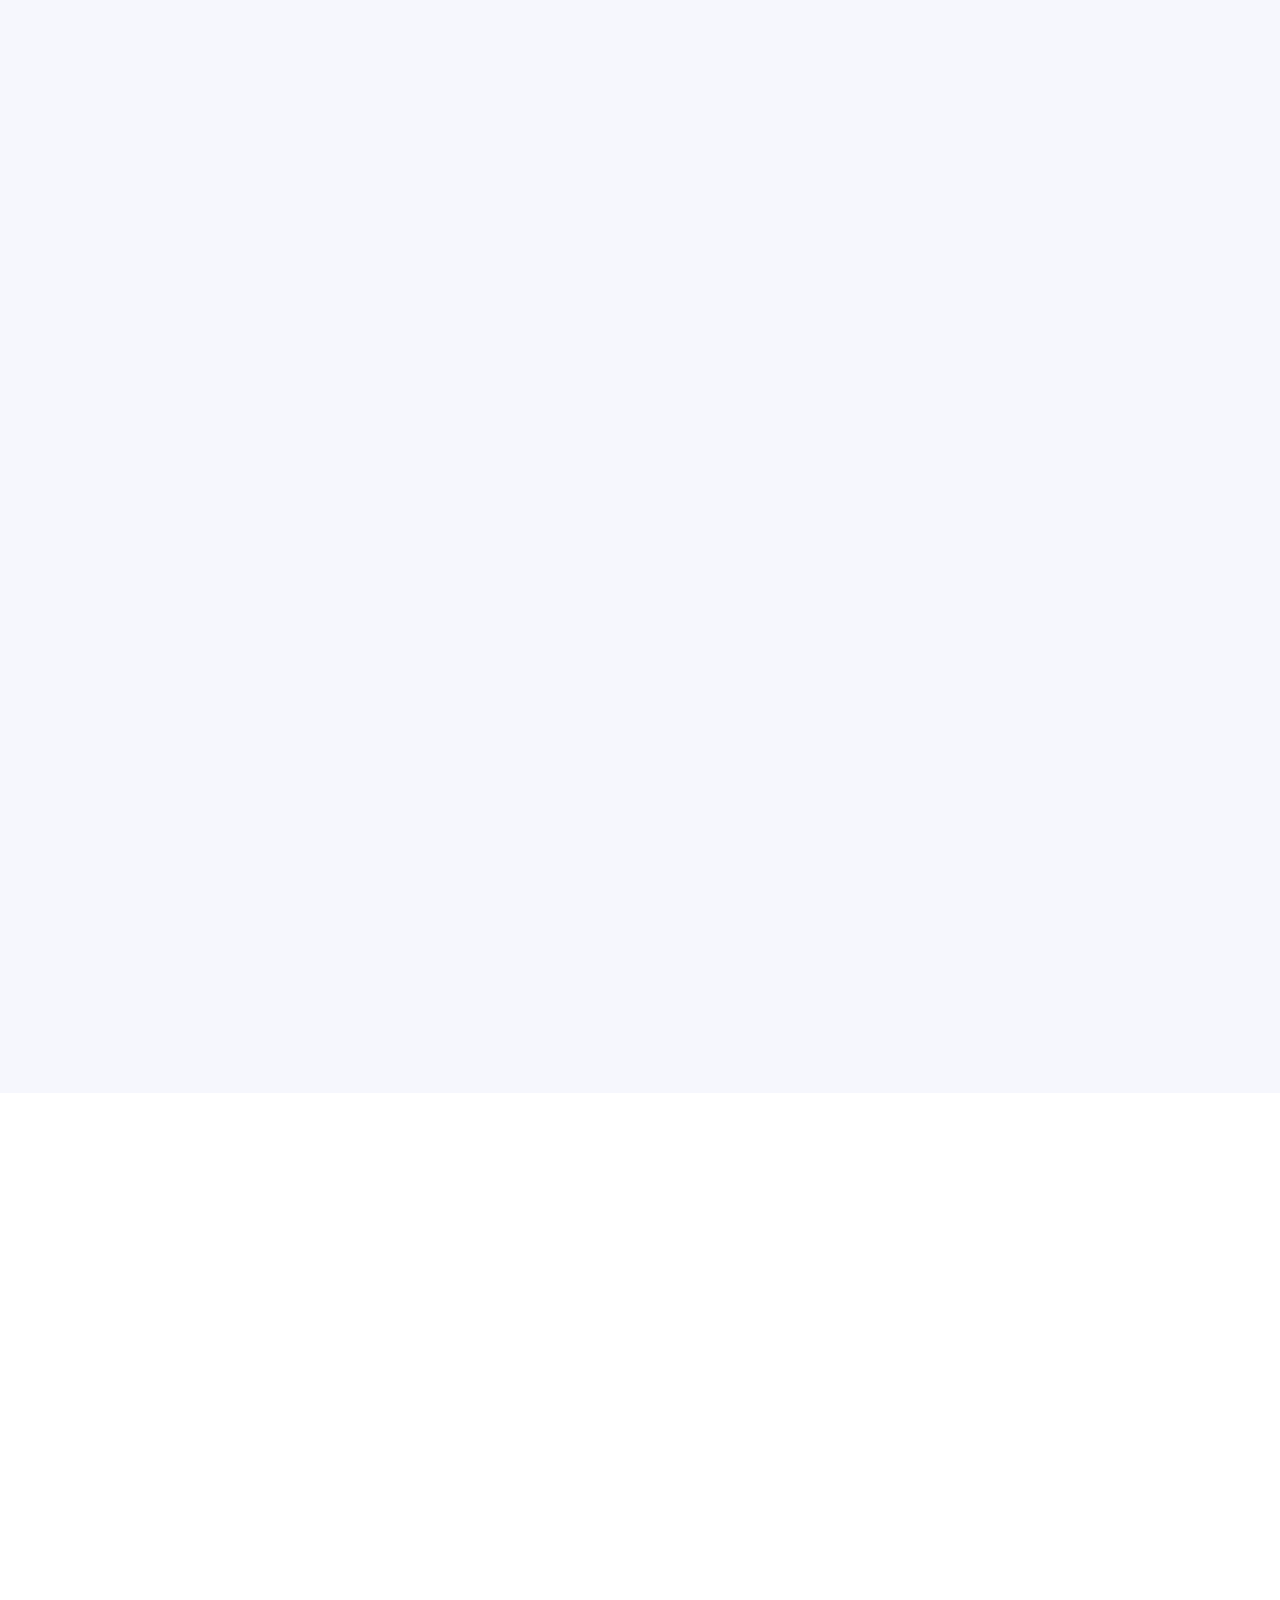
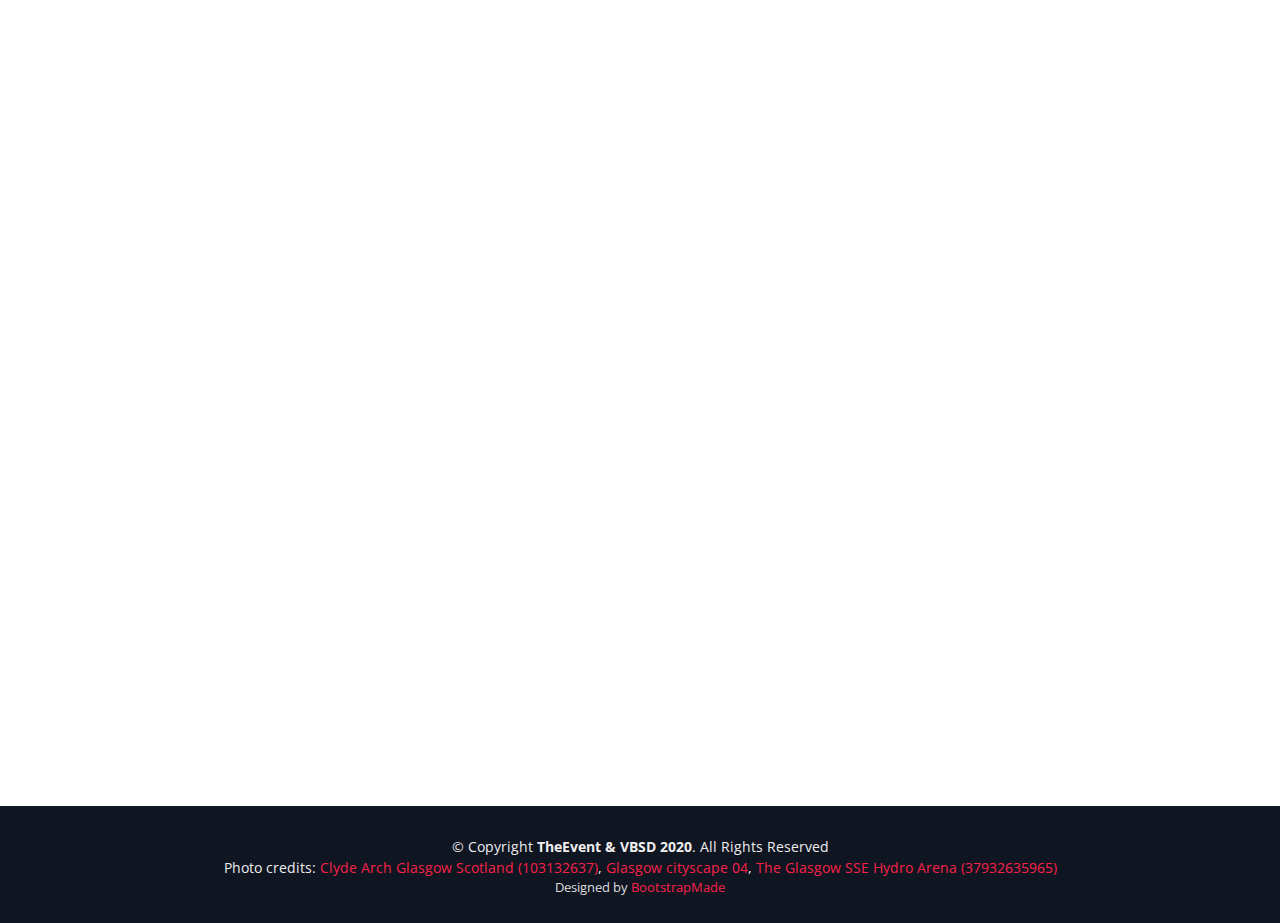
==== commit ecedebc4: "Update index.html" ====
--- a/eccv20/index.html
+++ b/eccv20/index.html
@@ -243,7 +243,7 @@
           </div>
 	  <div class="col-lg-4 col-md-6">
             <div class="speaker">
-              <img src="img/speakers/Patrick_Perez.jpg" alt="Patrick Perez" class="img-fluid" style="width:100%;padding-bottom: 67px">
+              <img src="img/speakers/Patrick_Perez.jpg" alt="Patrick Perez" class="img-fluid" style="width:100%;padding-bottom: 64px">
               <div class="details">
                 <h3><a href="speaker-details.html#Patrick_Perez">Patrick Pérez</a></h3>
                 <p>valeo.ai</p>
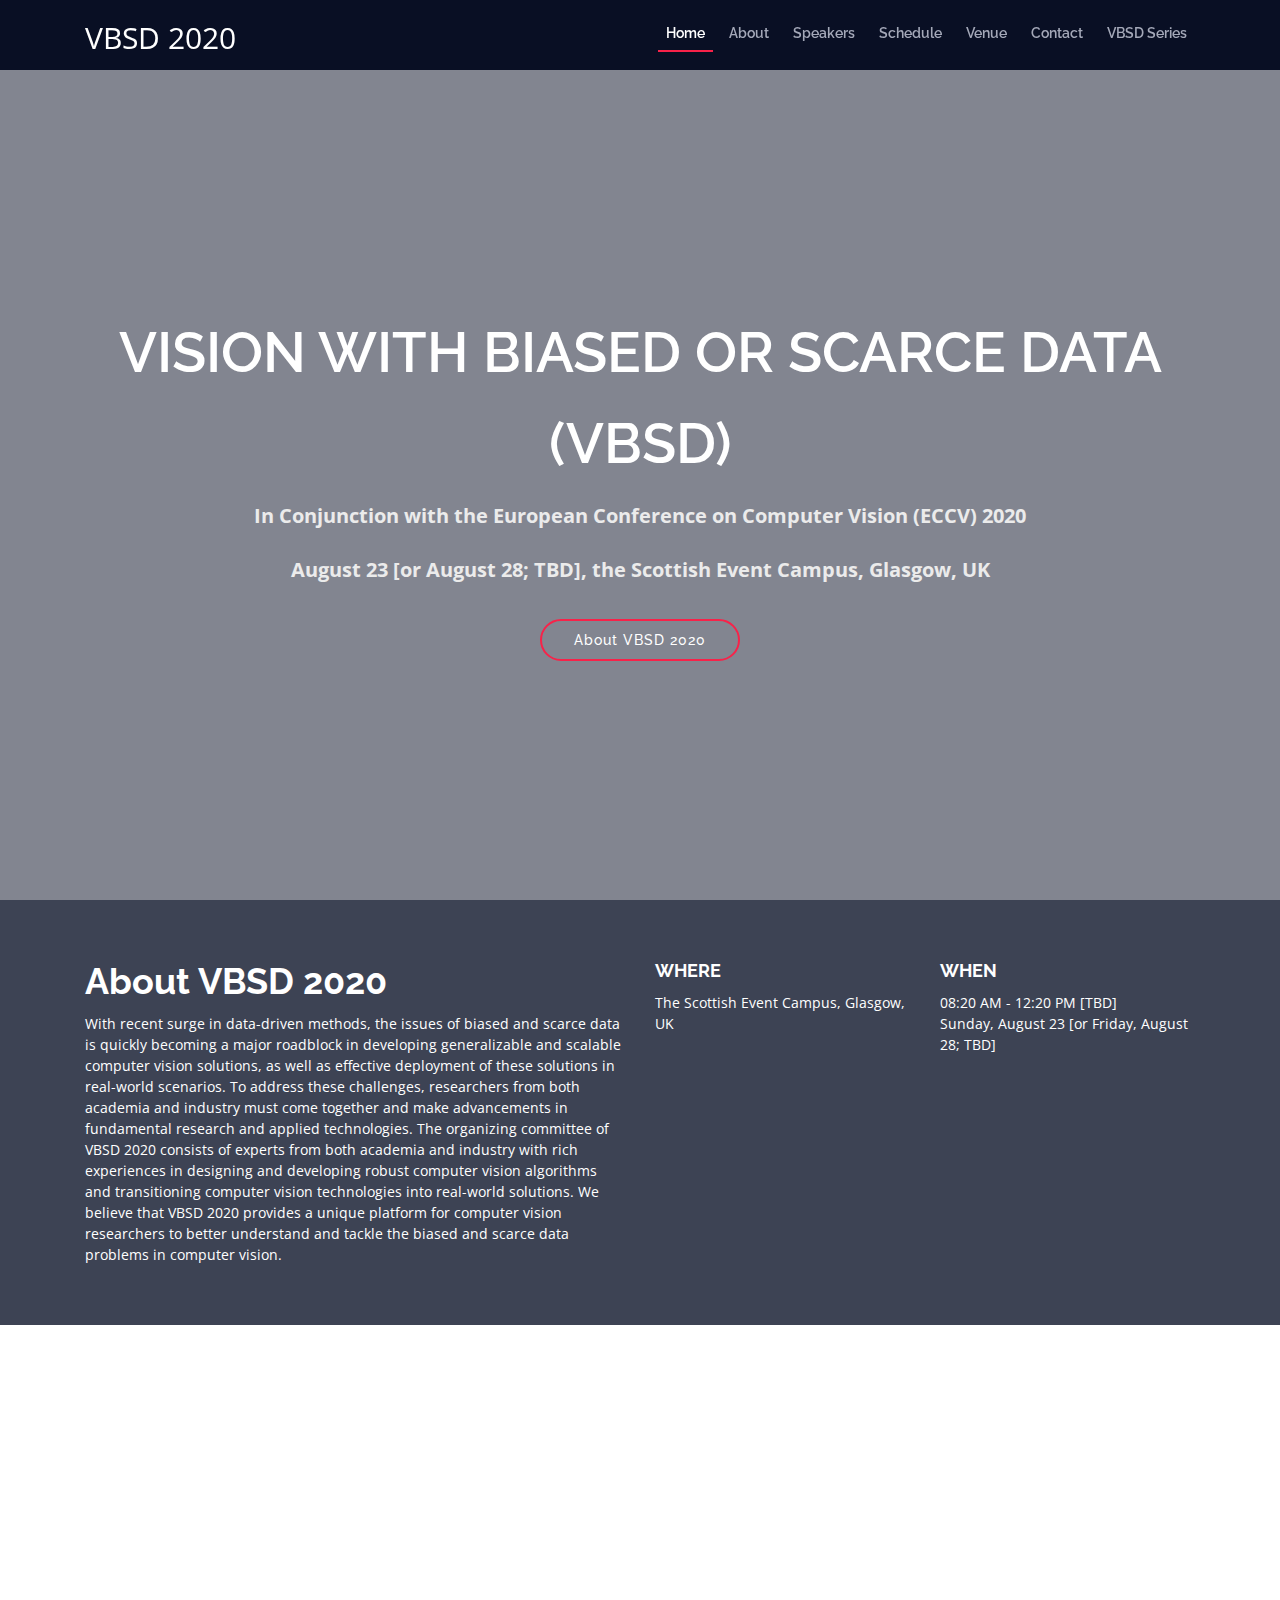
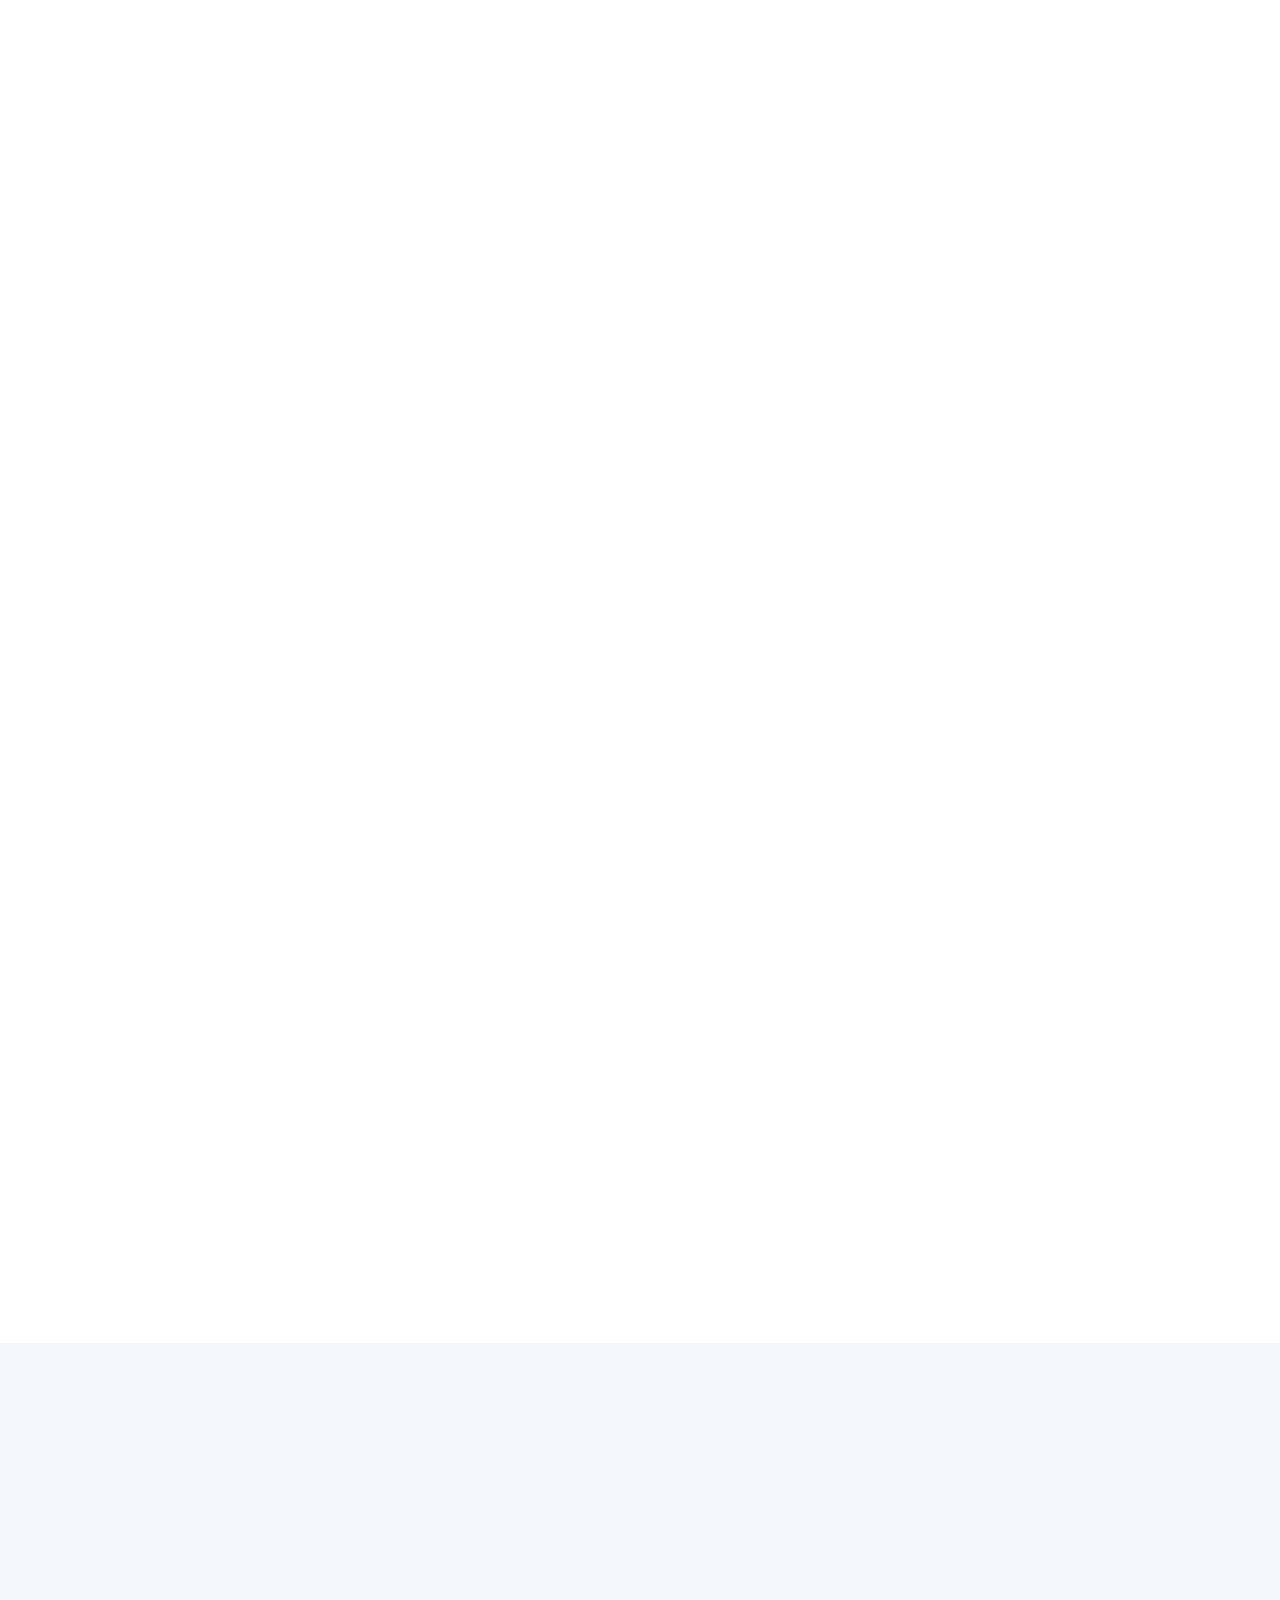
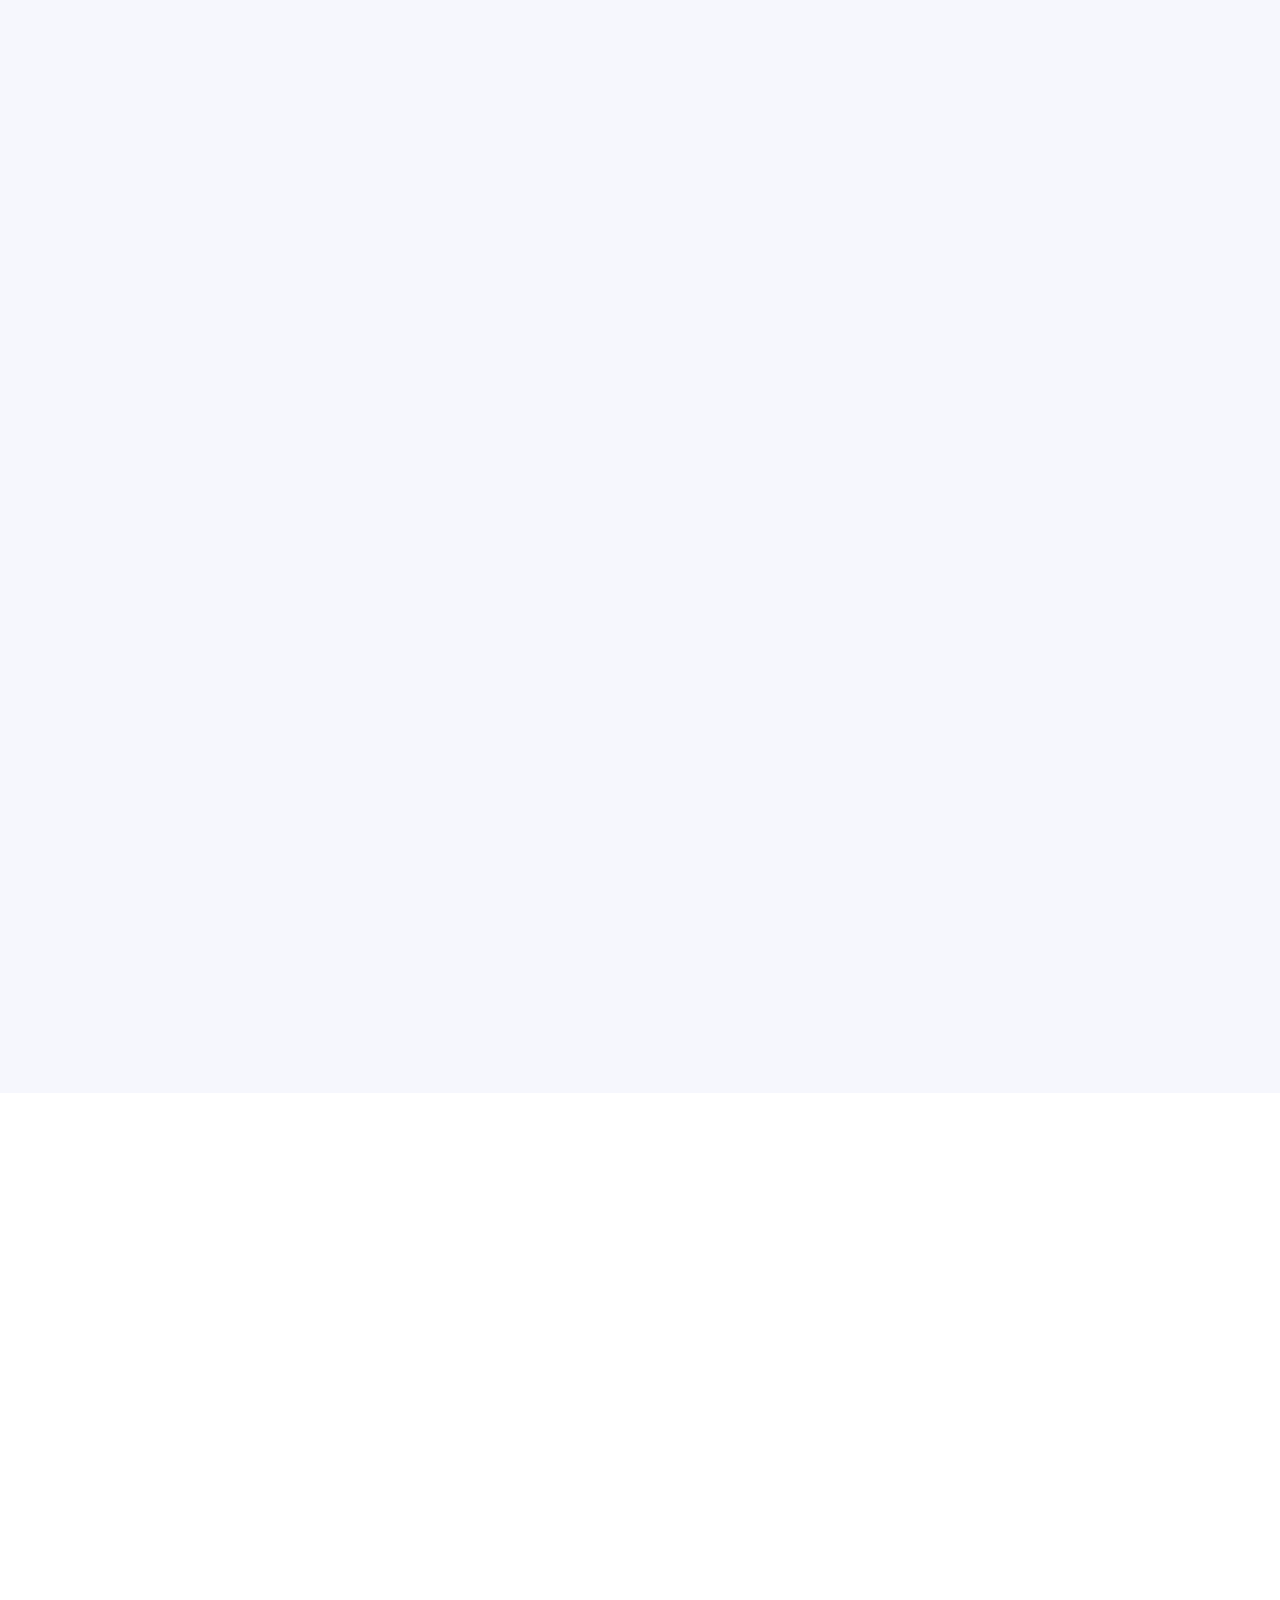
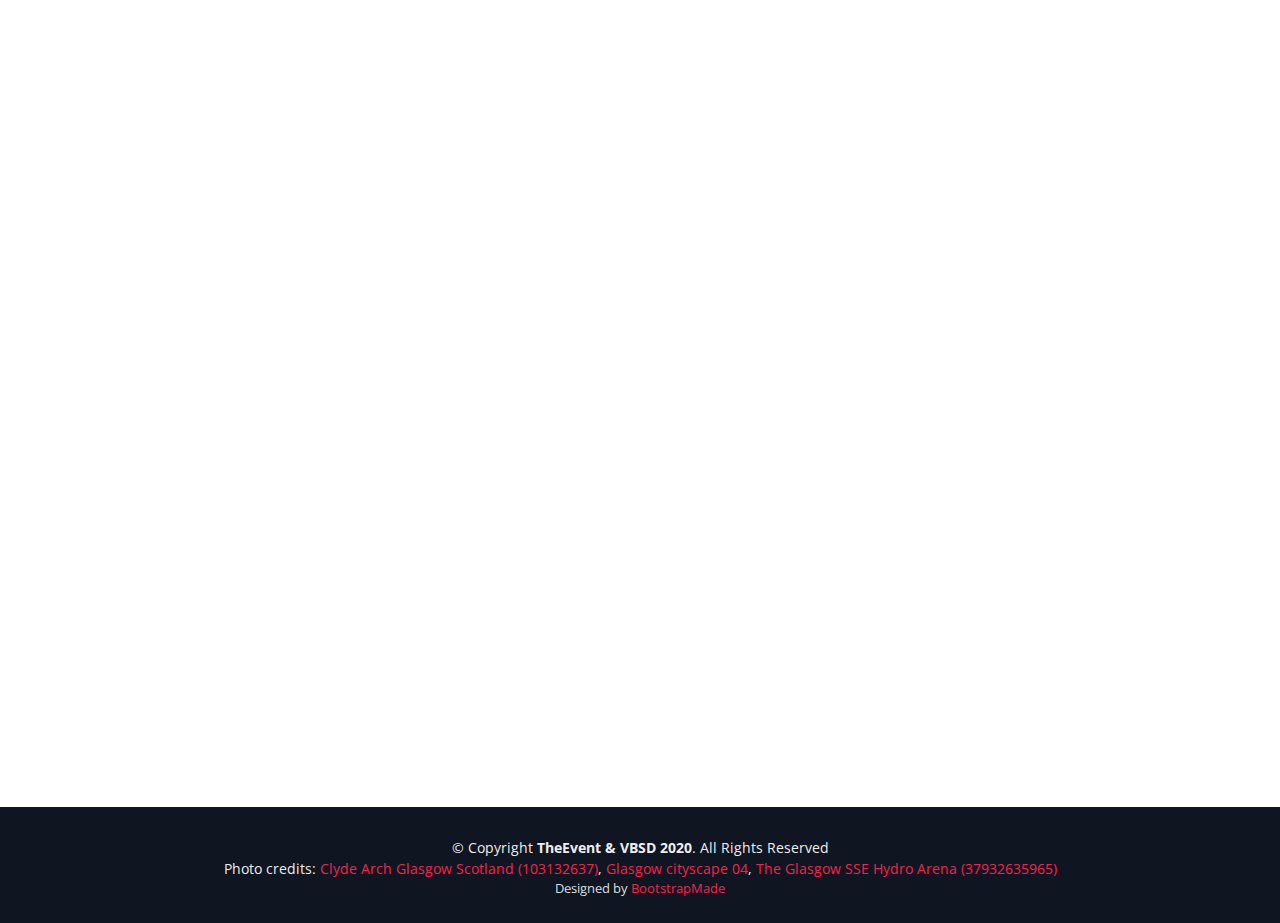
==== commit 91a12d43: "Update index.html" ====
--- a/eccv20/index.html
+++ b/eccv20/index.html
@@ -243,7 +243,7 @@
           </div>
 	  <div class="col-lg-4 col-md-6">
             <div class="speaker">
-              <img src="img/speakers/Patrick_Perez.jpg" alt="Patrick Perez" class="img-fluid" style="width:100%;padding-bottom: 64px">
+              <img src="img/speakers/Patrick_Perez.jpg" alt="Patrick Perez" class="img-fluid" style="width:100%;padding-bottom: 65px">
               <div class="details">
                 <h3><a href="speaker-details.html#Patrick_Perez">Patrick Pérez</a></h3>
                 <p>valeo.ai</p>
